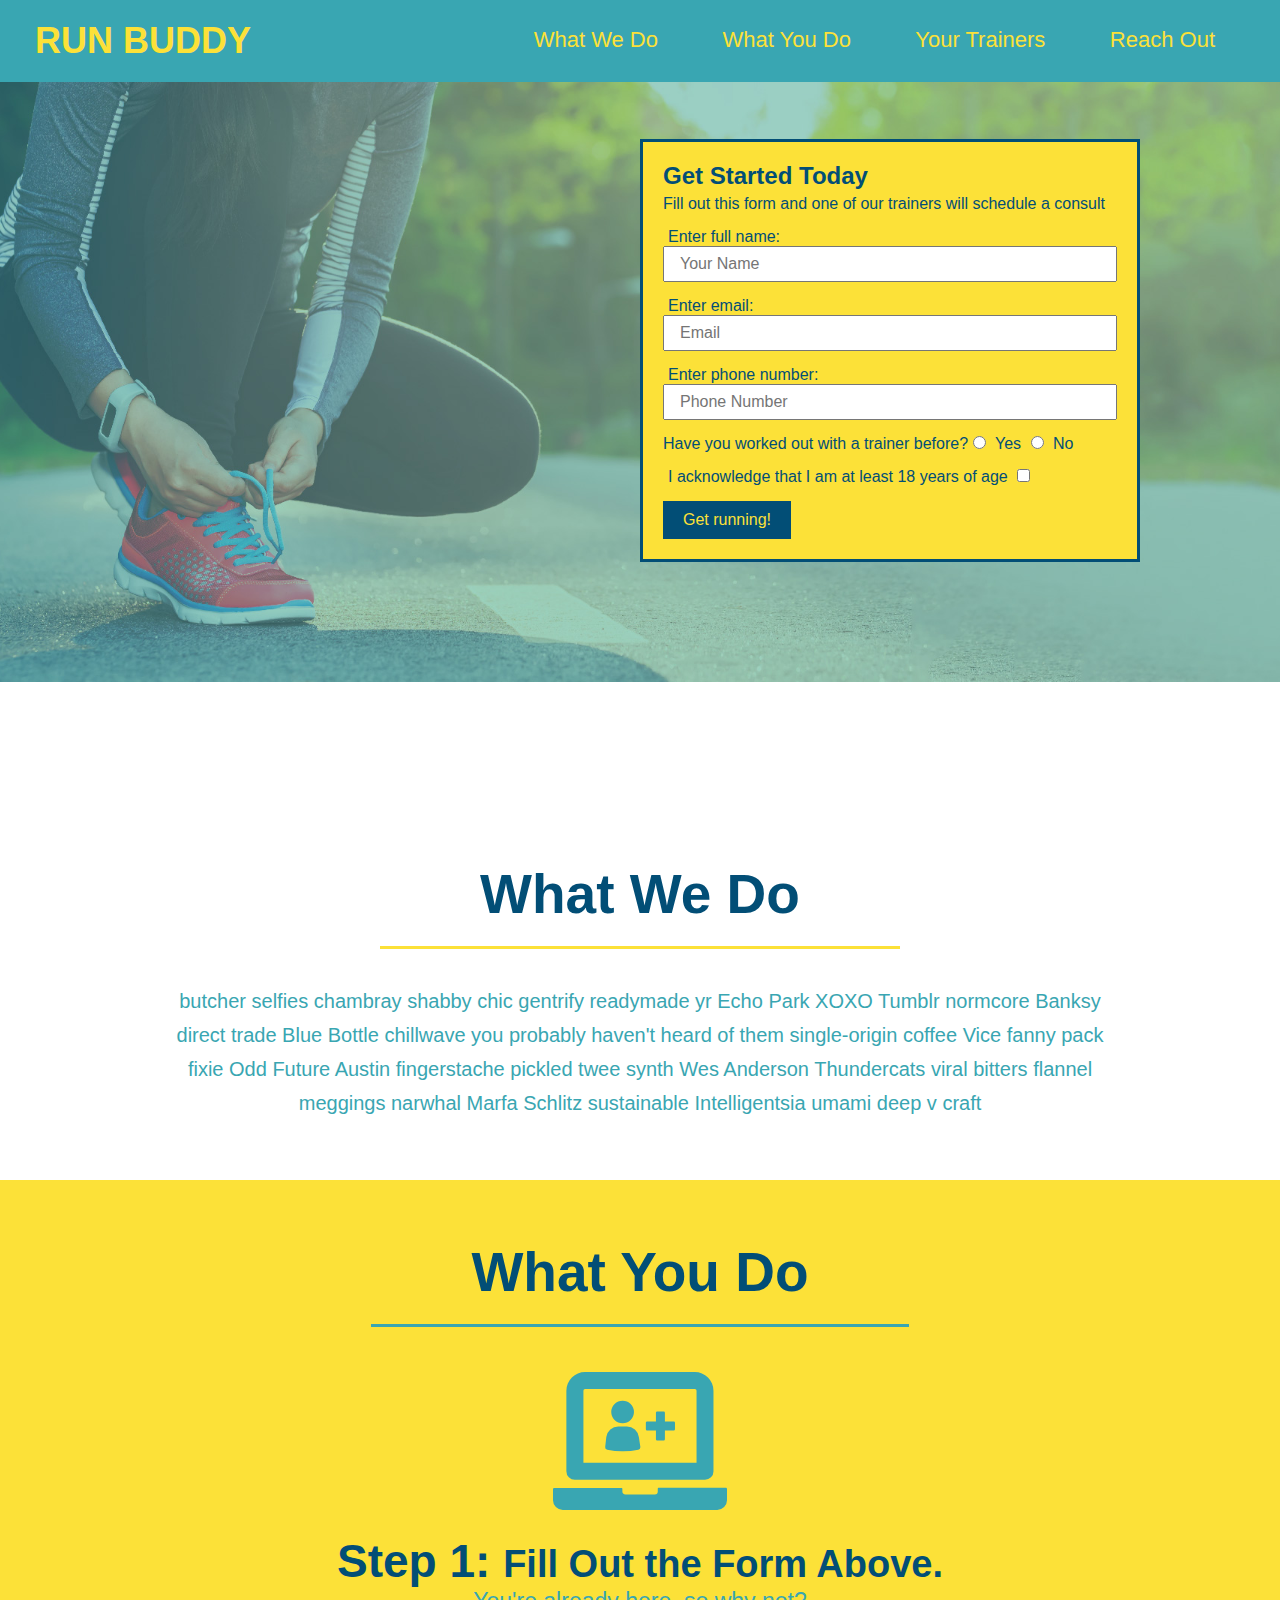
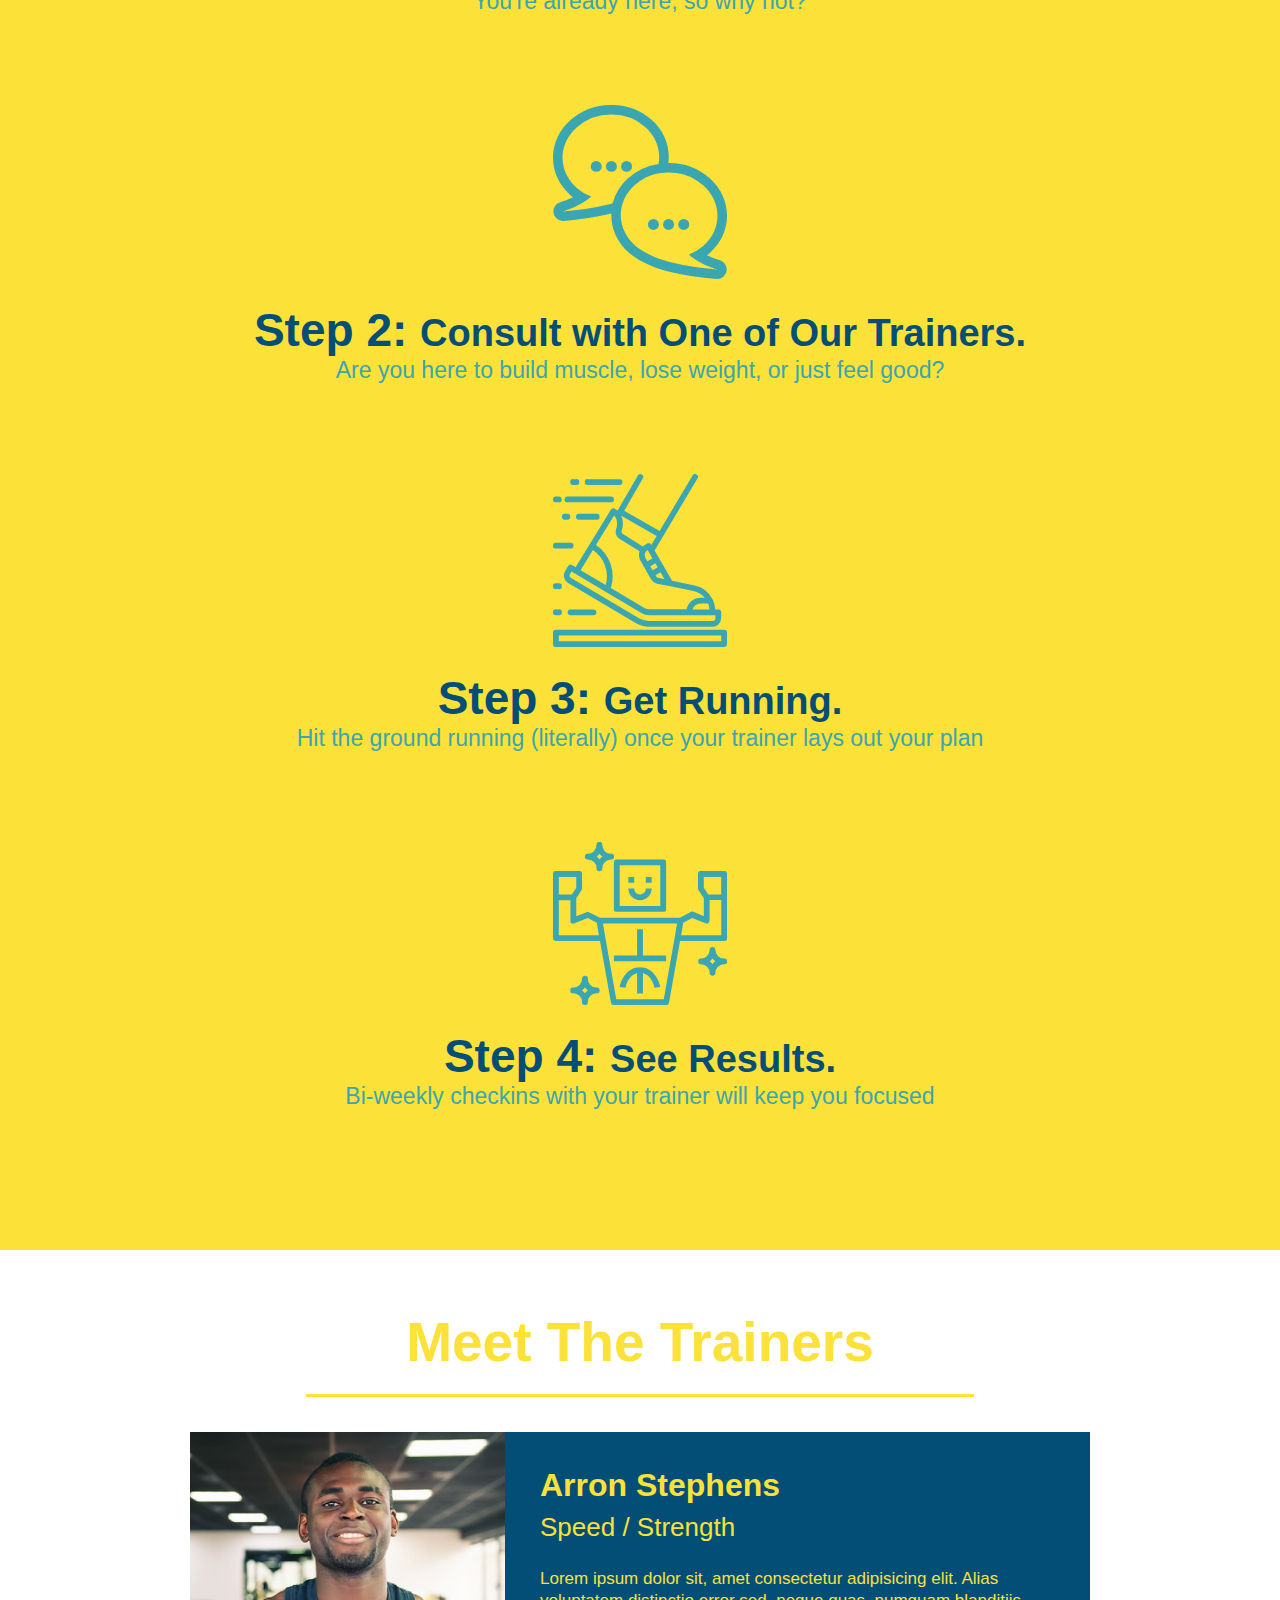
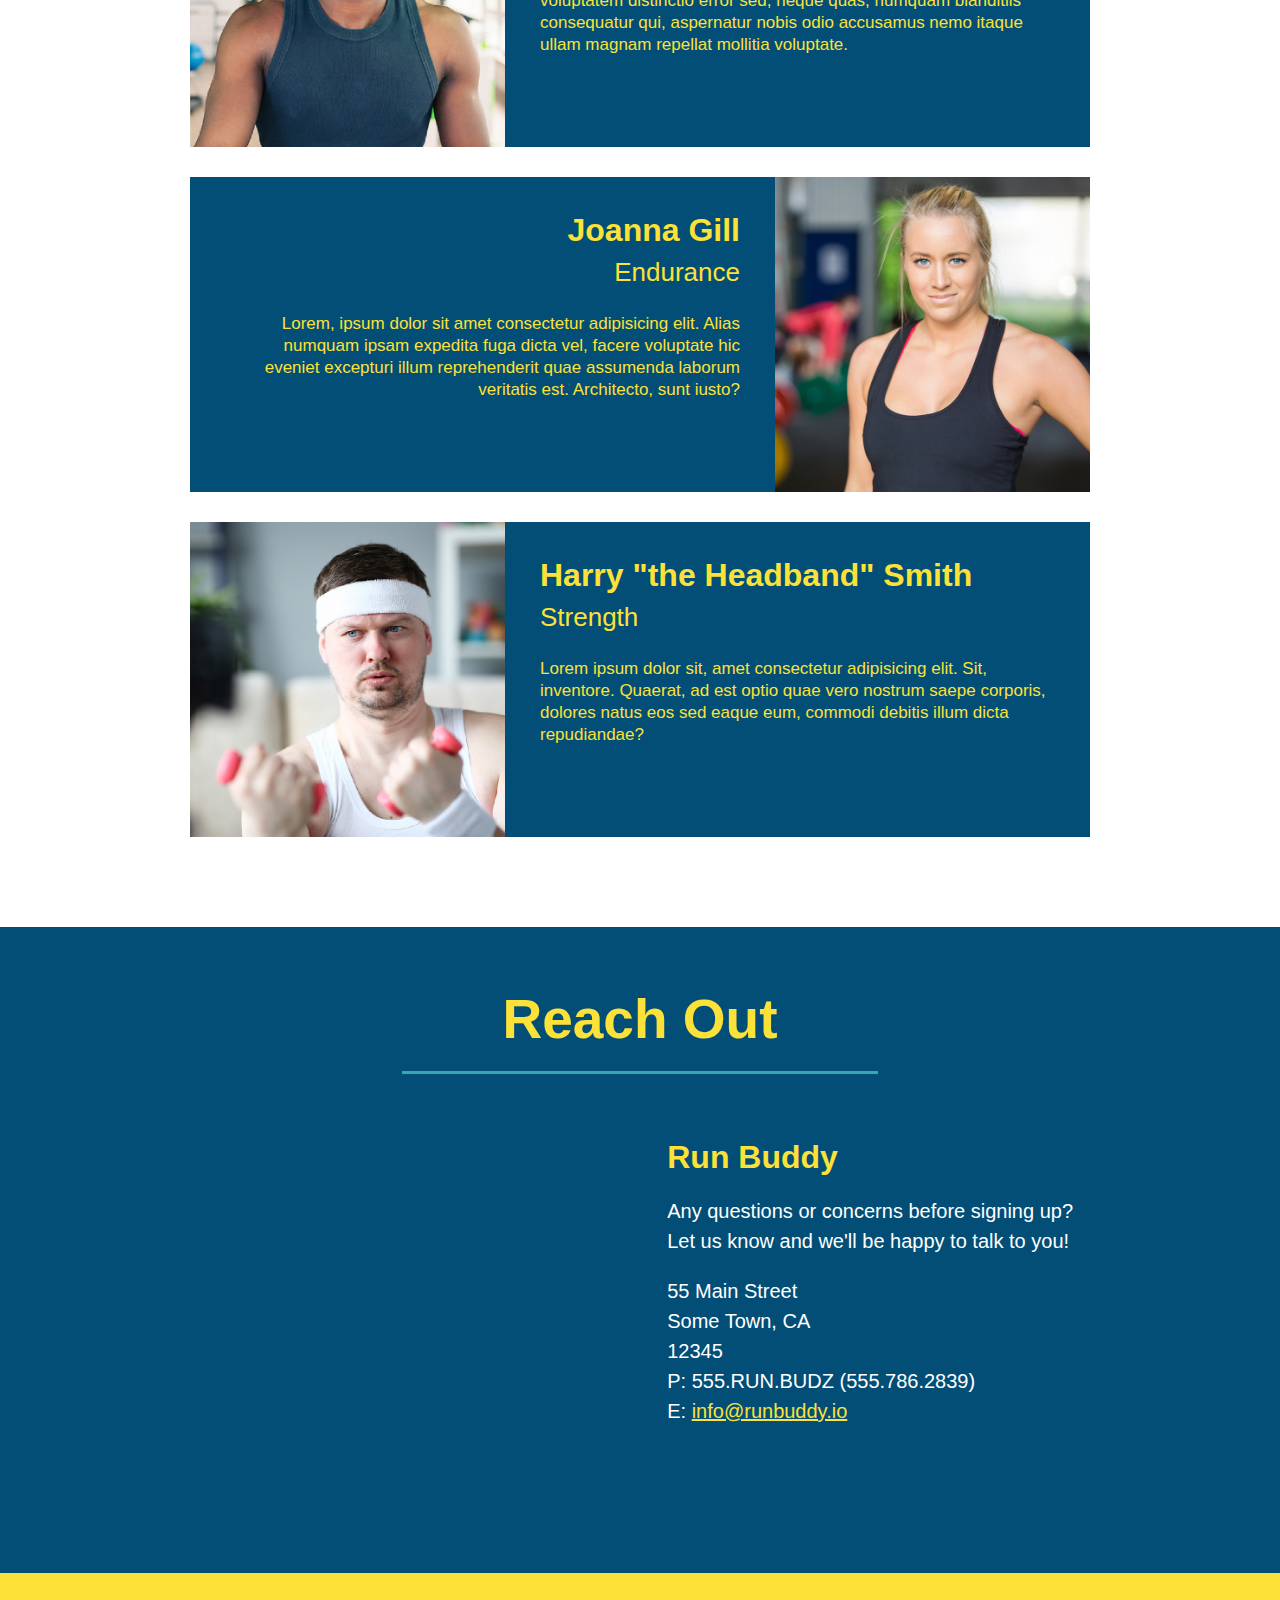
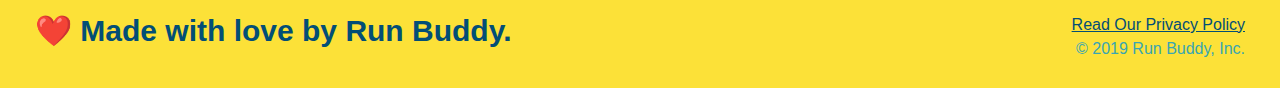
==== index.html @ af6e8055 "update hero section for border" ====
<!DOCTYPE html>
<html lang="en ">
    <head>
        <meta charset="UTF-8"/>
        <title>Run Buddy</title>
        <link rel="stylesheet" href="./assets/css/style.css" />
    </head>
      <body>
        <!-- navigation -->
        <header>
            <h1>
                <a href="/">RUN BUDDY</a>
            </h1>
            <nav>
                <!-- Unordered list element-->
                <ul>
                    <!-- List item element-->
                    <li>
                        <!-- Anchor element-->
                        <a href="#what-we-do">What We Do</a>
                    </li>
                    <li>
                        <a href="#what-you-do">What You Do</a>
                    </li>
                    <li>
                        <a href="#your-trainers">Your Trainers</a>
                    </li>
                    <li>
                        <a href="#reach-out">Reach Out</a>
                    </li>
                </ul>
            </nav>
        </header>

        <section class="hero">
            <div class="hero-form">
                <h3>Get Started Today</h3>
                <p>Fill out this form and one of our trainers will schedule a consult</p>
                <!-- Add form element -->
                <form>
                    <label for ="name">Enter full name:</label>
                    <input type ="text" placeholder="Your Name" name="name" id="name" class="form-input" />
                    <label for ="email">Enter email:</label>
                    <input type ="email" placeholder="Email" name="Email" id="email" class="form-input" />
                    <label for ="phone">Enter phone number:</label>
                    <input type ="tel" placeholder="Phone Number" name="phone" id="phone" class="form-input" />
                    <p>
                        Have you worked out with a trainer before?
                        <input type="radio" name="trainer-confirm" id="trainer-yes"/>
                        <label for="trainer-yes">Yes</label>
                        <input type="radio" name="trainer-confirm" id="trainer-no" />
                        <label for="trainer-no">No</label>
                    </p>
                    <p>
                        <label for="checkbox" > 
                            I acknowledge that I am at least 18 years of age
                        </label>
                        <input type="checkbox" name="age-confirm" id="checkbox" />
                    </p>
                    <button type="submit">
                    Get running!
                    </button>
                </form>
            </div>
        </section>
<!-- end hero -->

        <!-- hero/jumbotron -->
        <section>
        </section>

        <!-- "what we do" section-->
        <section id="what-we-do" class="intro">
            <h2 class="section-title primary-border">What We Do</h2>
            <p>
                butcher selfies chambray shabby chic gentrify readymade yr Echo Park XOXO Tumblr normcore Banksy direct trade Blue Bottle chillwave you probably haven't heard of them single-origin coffee Vice fanny pack fixie Odd Future Austin fingerstache pickled twee synth Wes Anderson Thundercats viral bitters flannel meggings narwhal Marfa Schlitz sustainable Intelligentsia umami deep v craft
            </p>
        </section>

        <!-- "what you do" section -->
        <section id="what-you-do" class="steps">
            <h2 class="section-title secondary-border">What You Do</h2>

            <div>
                <!-- insert this img element -->
                <img src="./assets/images/step-1.svg" alt="" />
                <h3>Step 1: <span>Fill Out the Form Above.</span></h3>
                <p>You're already here, so why not?</p>
            </div>

            <div>
                <img src="./assets/images/step-2.svg" alt="" />
                <h3>Step 2: <span>Consult with One of Our Trainers.</span></h3>
                <p>Are you here to build muscle, lose weight, or just feel good?</p>
            </div>

            <div>
                <img src="./assets/images/step-3.svg" alt="" />
                <h3>Step 3: <span>Get Running.</span></h3>
                <p>Hit the ground running (literally) once your trainer lays out your plan</p>
            </div>

            <div>
                <img src="./assets/images/step-4.svg" alt="" />
                <h3>Step 4: <span>See Results.</span></h3>
                <p>Bi-weekly checkins with your trainer will keep you focused</p>
            </div>
        </section>

        <!-- "meet the trainers" section-->
        <section id="your-trainers" class="trainers">
            <h2 class="section-title primary-border">Meet The Trainers</h2>
        <!-- "first trainer bio" -->
            <article class="trainer">
                <img src="./assets/images/trainer-1.jpg" alt="Arron Stephens in his workout clothes, ready to pump iron" />
                <div class="trainer-bio text-left">
                    <h3>Arron Stephens</h3>
                    <h4>Speed / Strength</h4>
                    <p>
                        Lorem ipsum dolor sit, amet consectetur adipisicing elit. Alias voluptatem distinctio error sed, neque quas, numquam blanditiis consequatur qui, aspernatur nobis odio accusamus nemo itaque ullam magnam repellat mollitia voluptate.
                    </p>
                </div>
            </article>

            <!-- "second trainer bio"-->
            <article class="trainer">
                <div class="trainer-bio text-right">
                    <h3>Joanna Gill</h3>
                    <h4>Endurance</h4>
                    <p>
                        Lorem, ipsum dolor sit amet consectetur adipisicing elit. Alias numquam ipsam expedita fuga dicta vel, facere voluptate hic eveniet excepturi illum reprehenderit quae assumenda laborum veritatis est. Architecto, sunt iusto?
                    </p>
                </div>
                <img src="./assets/images/trainer-2.jpg" alt="Joanna Gill off after a workout" />
            </article>

            <!-- "thir trainer bio"-->
            <article class="trainer">
                <img src="./assets/images/trainer-3.jpg" alt="Harry Smith wearing a headband and lifting comically small pink weights" />
                <div class="trainer-bio text-left">
                    <h3>Harry "the Headband" Smith</h3>
                    <h4>Strength</h4>
                    <p>
                        Lorem ipsum dolor sit, amet consectetur adipisicing elit. Sit, inventore. Quaerat, ad est optio quae vero nostrum saepe corporis, dolores natus eos sed eaque eum, commodi debitis illum dicta repudiandae?
                    </p>
                </div>
            </article>
        </section>

        <!-- "reach out" section -->
        <section id="reach-out" class="contact">
            <h2 class="section-title secondary-border">Reach Out</h2>
            <div class="contact-info">
                <iframe src="https://www.google.com/maps/embed?pb=!1m18!1m12!1m3!1d99650.17621430017!2d-121.35742393969646!3d38.69328209834327!2m3!1f0!2f0!3f0!3m2!1i1024!2i768!4f13.1!3m3!1m2!1s0x809adcd3da2cde93%3A0x5747b117847186a9!2sCitrus%20Heights%2C%20CA!5e0!3m2!1sen!2sus!4v1633034955416!5m2!1sen!2sus" 
                style="border:0;" 
                allowfullscreen=""
                loading="lazy">
            </iframe>
            <div class="contact-info">
             <h3>Run Buddy</h3>
                <p>
                    Any questions or concerns before signing up?
                    <br />
                Let us know and we'll be happy to talk to you!
                </p>
                <address>
                    55 Main Street <br/>
                    Some Town, CA <br/>
                    12345 <br/>
                    P: 555.RUN.BUDZ (555.786.2839) <br/>
                    E: <a href="mailto:info@runbuddy.io">info@runbuddy.io</a>
                </address>
            </div>
            </div>  
        </section>

        <!-- footer -->
        <footer>
            <h2>❤️ Made with love by Run Buddy.</h2>
            <div>
                <a href="./privacy-policy.html">Read Our Privacy Policy</a><br />
                &copy; 2019 Run Buddy, Inc.
            </div>
        </footer>
    </body>
</html>
---- assets/css/style.css ----
* {
    margin: 0;
    padding: 0;
    box-sizing: border-box;
}
body {
/* more on this crazy alphanumerical value in a minute! */
color: #39a6b2;
font-family: Helvetica, Arial, sans-serif; 
}
/* apply styles to <header> */
header {
    padding: 20px 35px; 
    background-color: #39a6b2;
}
header h1 {
    font-weight: bold;
    font-size: 36px;
    color: #fce138;
    margin: 0;
    display: inline;
}

header a {
    text-decoration: none;
    color: #fce138;
}

header nav {
    float: right;
    margin: 7px 0;
}

header nav ul li {
    display: inline;
}

header nav ul li a {
    margin: 0 30px; 
    font-weight: lighter; 
    font-size: 22px;
}

footer {
    background: #fce138;
    width: 100%;
    padding: 40px 35px;
}

footer h2 {
    display: inline;
    color: #024e76;
    font-size: 30px;
    margin: 0;
}

footer div {
    float: right;
    line-height: 1.5;
    text-align: right;
}

footer a {
    color: #024e76;
}

section {
    padding: 60px;
}

/* Hero Style Start */
.hero {
    background-image: url("../images/hero-bg.jpg");
    height: 600px;
    background-size: cover;
    background-position: center;
    position: relative;
}
/* Hero Style End */

/* Hero Form Style Start */
.hero-form {
    color: #024e76;
    background-color: #fce138;
    padding: 20px;
    width: 500px;
    border: 3px solid #024e76;
    position: absolute;
    bottom: 120px;
    right: 140px;   
    }

.hero-form p {
    margin: 5px 0 15px 0;
}

Footer h3 {
    font-size: 40px;
    margin: 0;
}

.hero-form h3 {
    font-size: 24px;
    margin: 0;
}

.form-input {
    border:1 px solid #024e76;
    display: block;
    padding: 7px 15px;
    font-size: 16px;
    color: #024e76;
    width: 100%;
    margin-bottom: 15px;
}

.hero-form label {
    margin: 0 5px;
}

.hero-form button {
    color: #fce138;
    background-color: #024e76;
    border: none;
    padding: 10px 20px;
    font-size: 16px; 
}
/* HERO STYLES END */

.intro {
    text-align: center;
}

.intro h2 {
    font-size: 55px;
    color: #024e76;
    margin-bottom: 35px;
    padding: 0 100px 20px 100px;
    border-bottom: 3px solid;
    border-color: #fce138;
    display: inline-block;
}

.intro p {
    line-height: 1.7;
    color: #39a6b2;
    width: 80%;
    font-size: 20px;
    margin: 0 auto;
}

.steps {
    text-align: center;
    background: #fce138;
}

.steps h2 {
    font-size: 55px;
    color: #024e76;
    margin-bottom: 35px;
    padding: 0 100px 20px 100px;
    border-bottom: 3px solid;
    border-color: #39a6b2;
}

.section-title {
    font-size: 55px;
    color: #024e76;
    margin-bottom: 35px;
    padding: 0 100px 20px 100px;
    display: inline-block;
    border-bottom: 3px solid;
}

.primary-border {
    border-color: #fce138;
}

.secondary-border {
    border-color: #39a6b2;
}

/* remove this entire CSS rule */
.intro h2 {

}

/* and this one */
.steps h2 {

}

.steps div {
    margin-bottom: 80px;
}

.steps img {
    width: 15%;
    margin: 10px 0;
}

.steps h3 {
    color: #024e76;
    font-size: 46px; 
    margin-top: 10px;
}

.steps p {
    color: #39a6b2;
    font-size: 23px
}

.steps span {
    font-size: 38px;
}

.trainers {
    text-align: center;
}

.trainer {
    width: 900px;
    margin: 0 auto 30px auto;
    background: #024e76;
    color: #fce138;
    overflow: auto;
}

.trainer img {
    width: 35%;
    float: left;
}

.trainer-bio {
    padding: 35px;
    float: left;
    width: 65%;
}

.text-left {
    text-align: left;
}

.text-right {
    text-align: right;
}

.trainer-bio h3 {
    font-size: 32px;
    margin-bottom: 8px;
}

.trainer-bio h4 {
    font-weight: lighter;
    font-size: 26px;
    margin-bottom: 25px;
}

.trainer-bio p {
    font-size: 17px;
    line-height: 1.3;
}

.contact {
    background-color: #024e76;
    text-align: center

}

.section-title {
    color: #fce138;
  }

  /* REACH OUT STYLES START */
  .contact {
      text-align: center;
      background: #024e76;
  }

  .contact-info iframe {
    width: 400px;
    height: 400px;
    }
  
  .contact-info div {
      width: 410px;
      display: inline-block;
      vertical-align: top;
      text-align: left;
      margin: 30px 0 0 60px;
      color: white;
  }

  .contact-info h3 {
      color: #fce138;
      font-size: 32px;
  }

  .contact-info p, .contact-info address {
      margin: 20px 0;
      line-height: 1.5;
      font-size: 20px;
      font-style: normal;
  }

  .contact-info a {
      color: #fce138;
  }

  /* REACH OUT STYLES END */
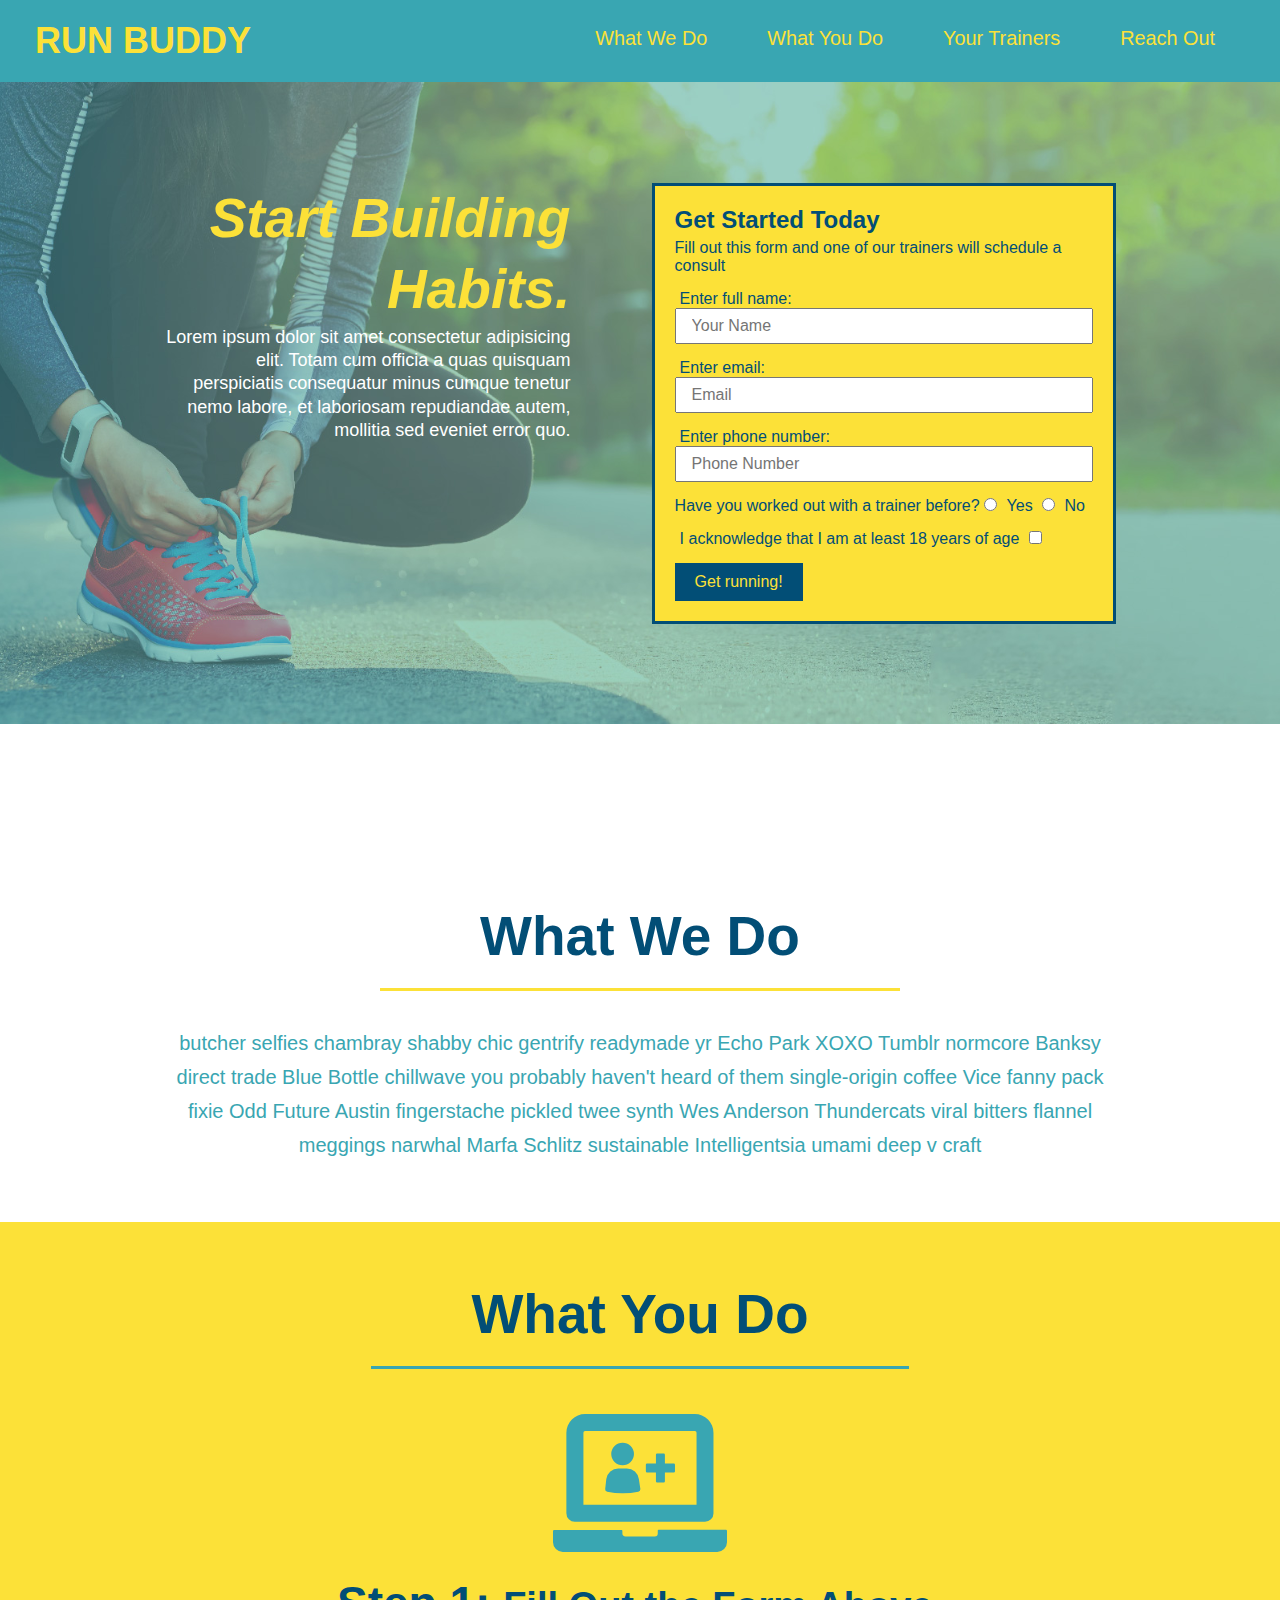
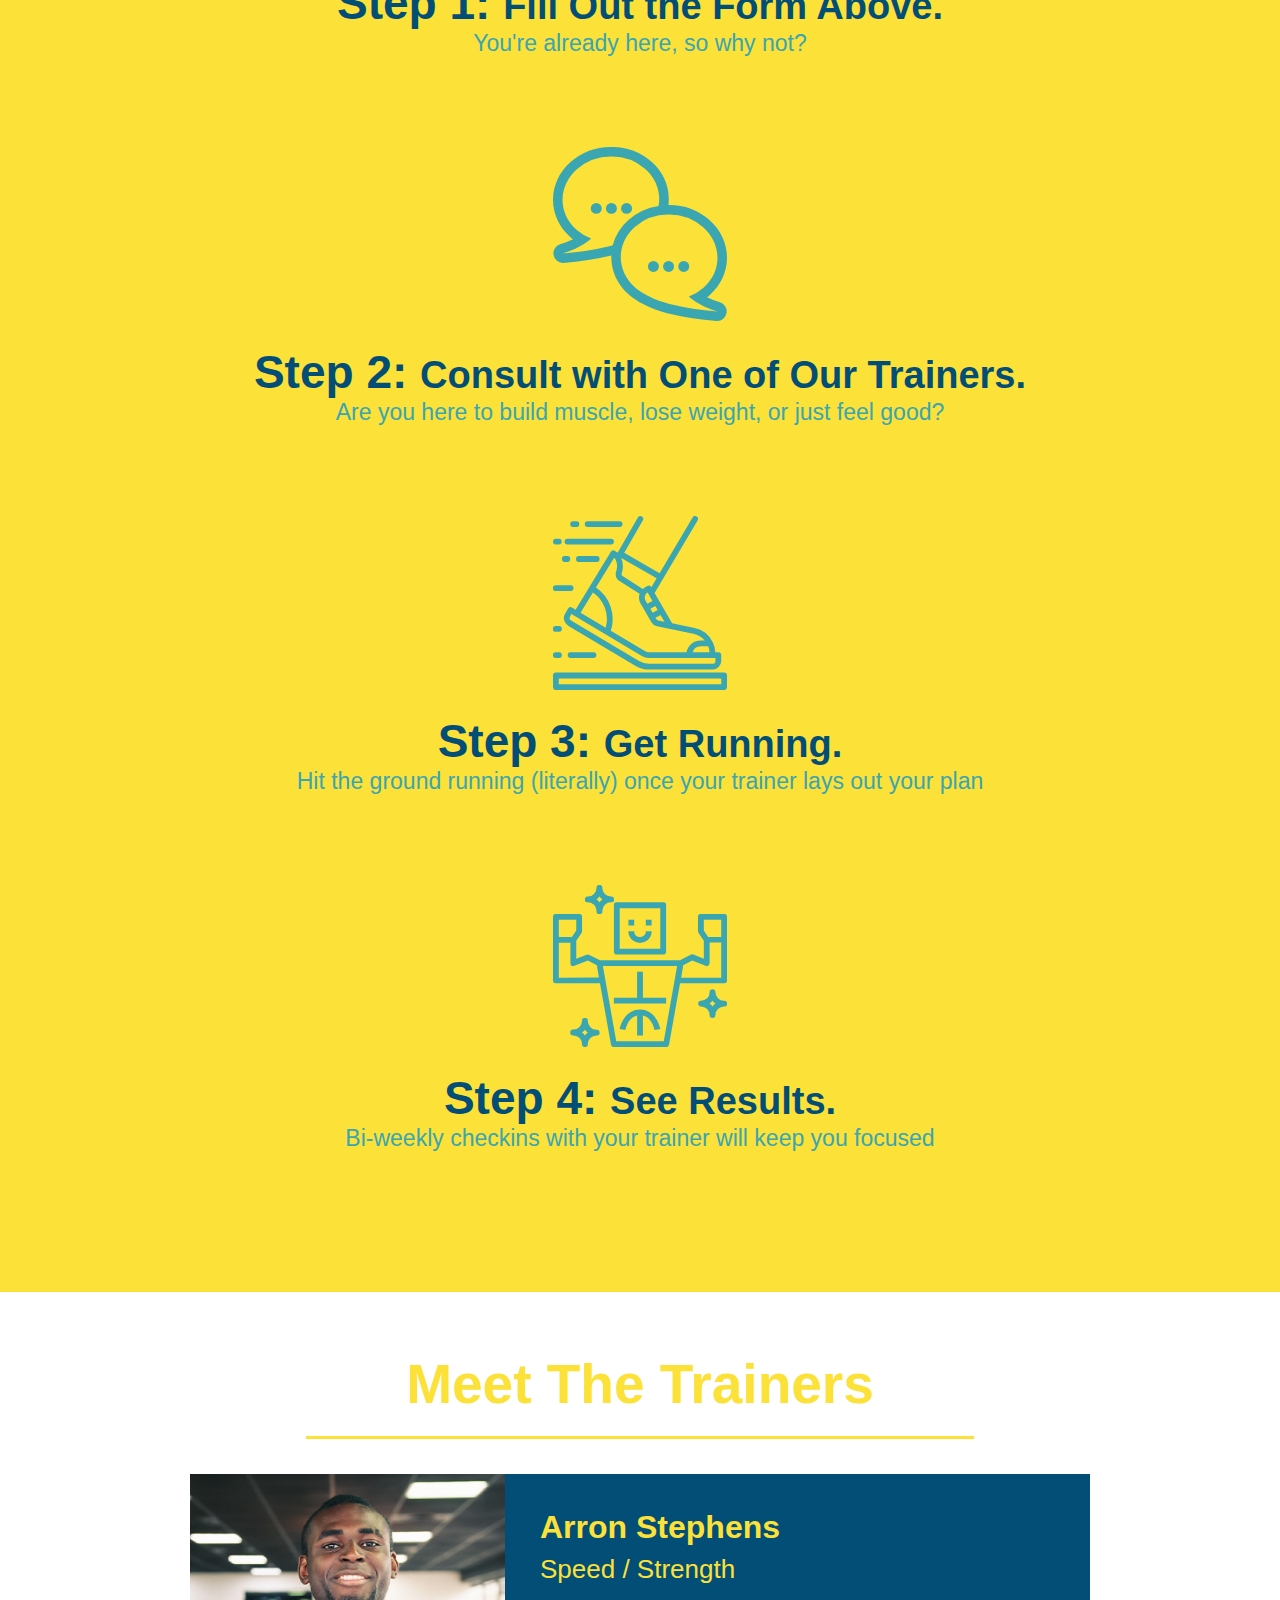
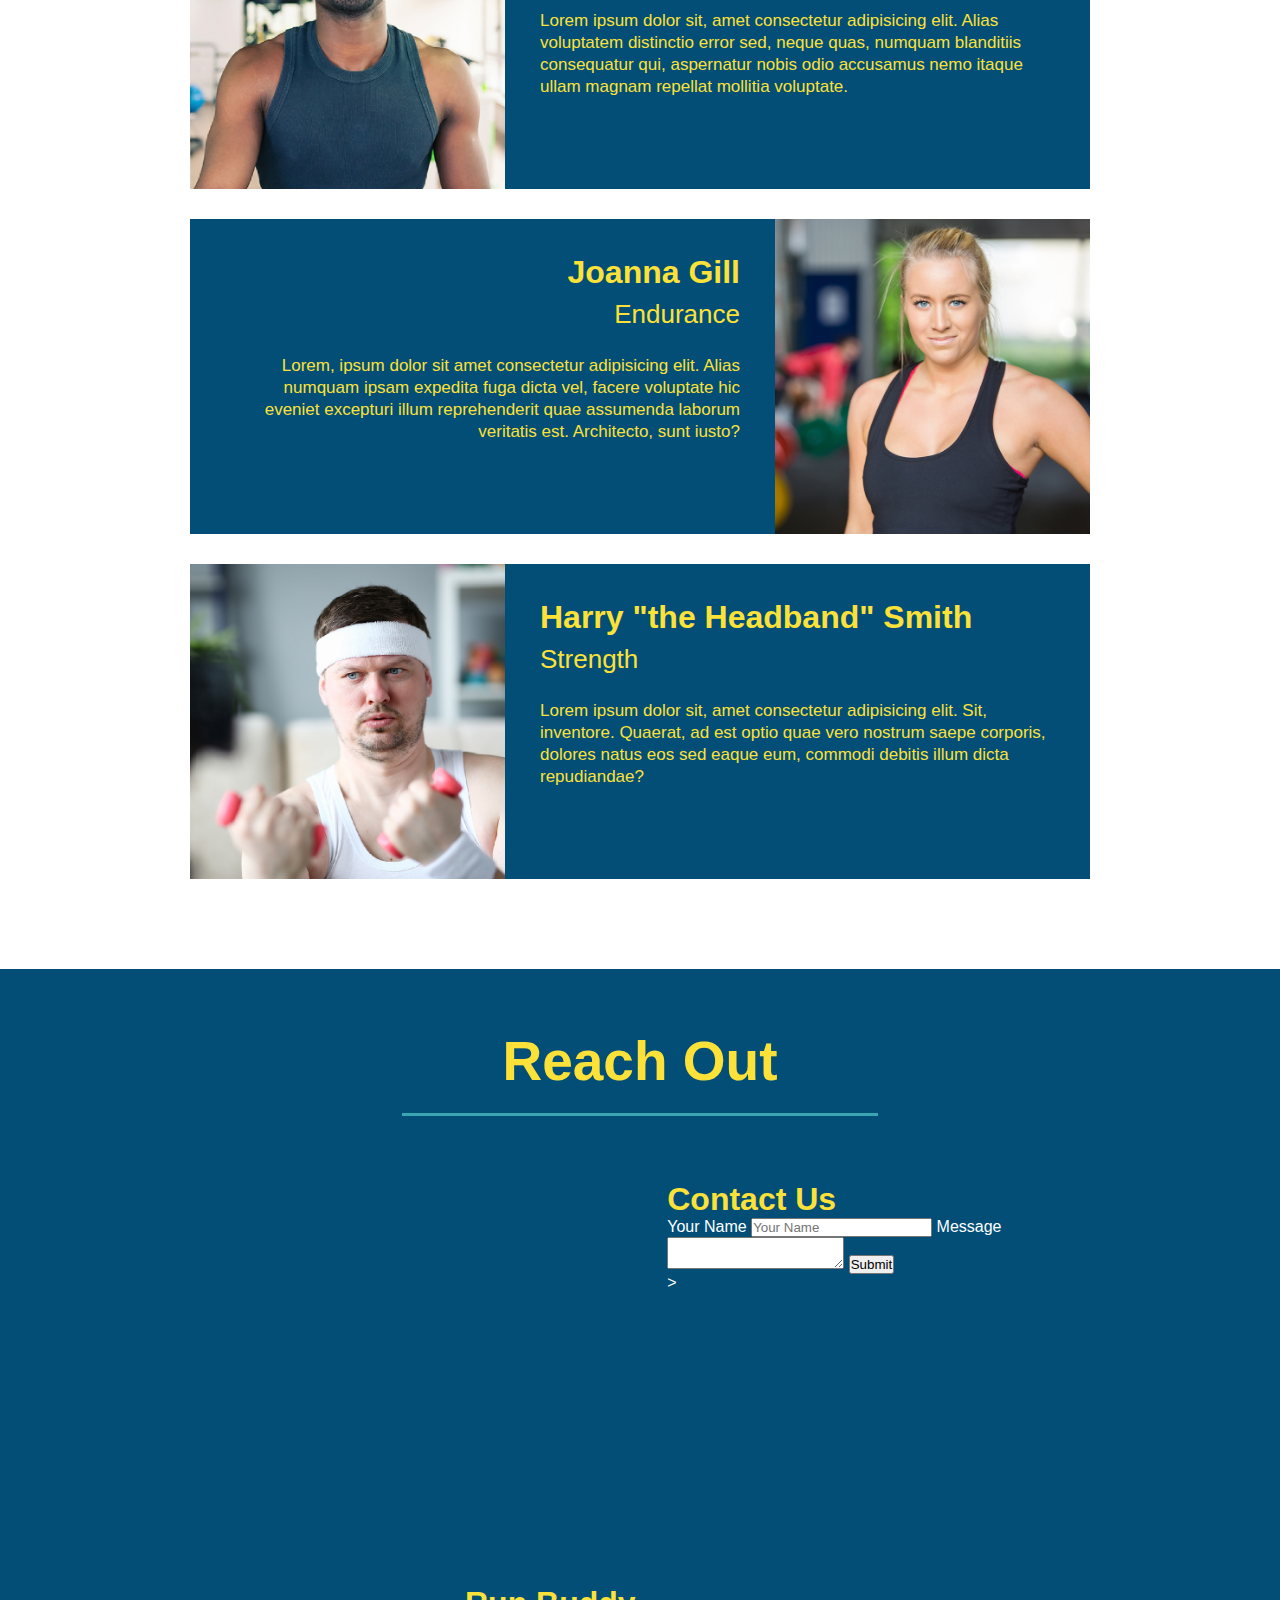
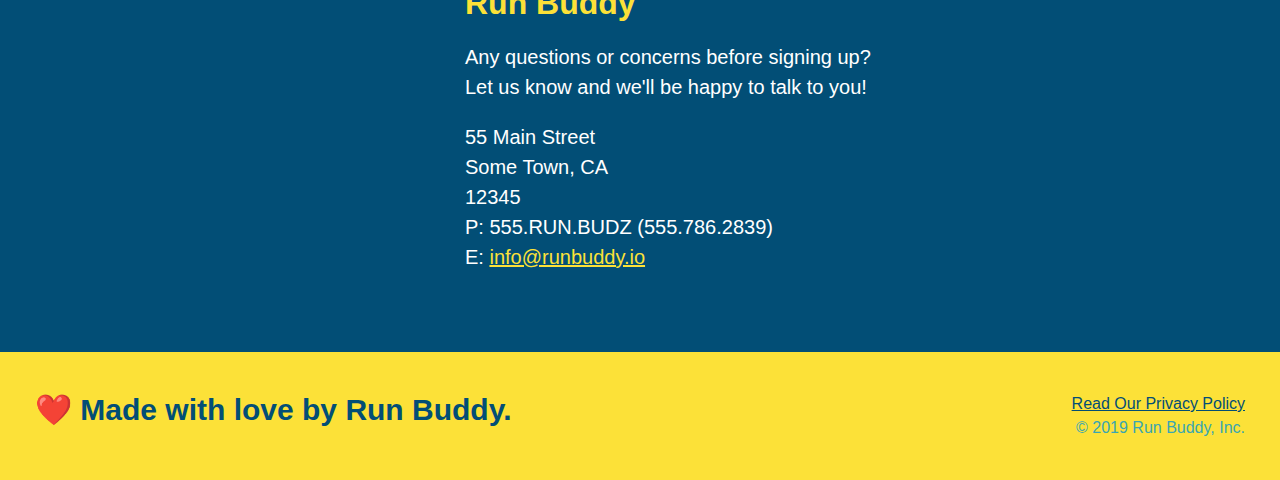
==== commit 610eac07: "add flexbox to the hero" ====
--- a/index.html
+++ b/index.html
@@ -33,6 +33,10 @@
         </header>
 
         <section class="hero">
+            <div class="hero-cta">
+                <h2>Start Building Habits.</h2>
+                <p>Lorem ipsum dolor sit amet consectetur adipisicing elit. Totam cum officia a quas quisquam perspiciatis consequatur minus cumque tenetur nemo labore, et laboriosam repudiandae autem, mollitia sed eveniet error quo.</p>
+              </div>
             <div class="hero-form">
                 <h3>Get Started Today</h3>
                 <p>Fill out this form and one of our trainers will schedule a consult</p>
@@ -156,6 +160,17 @@
                 allowfullscreen=""
                 loading="lazy">
             </iframe>
+            <div class="contact-form">
+                <h3>Contact Us</h3>
+                <form>
+                    <label for ="contact-name">Your Name</label>
+                    <input type="text" id="contact-name" placeholder="Your Name" />
+
+                    <label for="contact message">Message</label>
+                    <textarea id="contact-message" placholder="Message"></textarea>
+                    <button type="submit">Submit</button>
+                </form>>
+            </div>
             <div class="contact-info">
              <h3>Run Buddy</h3>
                 <p>
--- a/assets/css/style.css
+++ b/assets/css/style.css
@@ -12,13 +12,16 @@
 header {
     padding: 20px 35px; 
     background-color: #39a6b2;
-}
+    display: flex;
+    justify-content: space-between;
+    flex-wrap: wrap;
+}
+
 header h1 {
     font-weight: bold;
     font-size: 36px;
     color: #fce138;
     margin: 0;
-    display: inline;
 }
 
 header a {
@@ -27,35 +30,39 @@
 }
 
 header nav {
-    float: right;
     margin: 7px 0;
 }
 
-header nav ul li {
-    display: inline;
+header nav ul {
+    display: flex;
+    flex-wrap: wrap;
+    justify-content: space-between;
+    align-items: center;
+    list-style: none;
 }
 
 header nav ul li a {
     margin: 0 30px; 
     font-weight: lighter; 
-    font-size: 22px;
+    font-size: 1.55vw;
 }
 
 footer {
     background: #fce138;
     width: 100%;
     padding: 40px 35px;
+    display: flex;
+    justify-content: space-between;
+    flex-wrap: wrap;
 }
 
 footer h2 {
-    display: inline;
     color: #024e76;
     font-size: 30px;
     margin: 0;
 }
 
 footer div {
-    float: right;
     line-height: 1.5;
     text-align: right;
 }
@@ -71,11 +78,13 @@
 /* Hero Style Start */
 .hero {
     background-image: url("../images/hero-bg.jpg");
-    height: 600px;
     background-size: cover;
     background-position: center;
-    position: relative;
-}
+    display: flex;
+    justify-content: center;
+    flex-wrap: wrap;
+}
+
 /* Hero Style End */
 
 /* Hero Form Style Start */
@@ -83,15 +92,28 @@
     color: #024e76;
     background-color: #fce138;
     padding: 20px;
-    width: 500px;
     border: 3px solid #024e76;
-    position: absolute;
-    bottom: 120px;
-    right: 140px;   
+    width: 40%;
+    margin: 3.5%;
     }
 
 .hero-form p {
     margin: 5px 0 15px 0;
+}
+
+.hero-cta {
+    width: 35%;
+    text-align: right;
+    margin: 3.5%;
+    color: #fff;
+    font-size: 18px;
+    line-height: 1.3;
+}
+
+.hero-cta h2 {
+    font-style: italic;
+    font-size: 55px;
+    color: #fce138;
 }
 
 Footer h3 {
@@ -178,16 +200,6 @@
 
 .secondary-border {
     border-color: #39a6b2;
-}
-
-/* remove this entire CSS rule */
-.intro h2 {
-
-}
-
-/* and this one */
-.steps h2 {
-
 }
 
 .steps div {
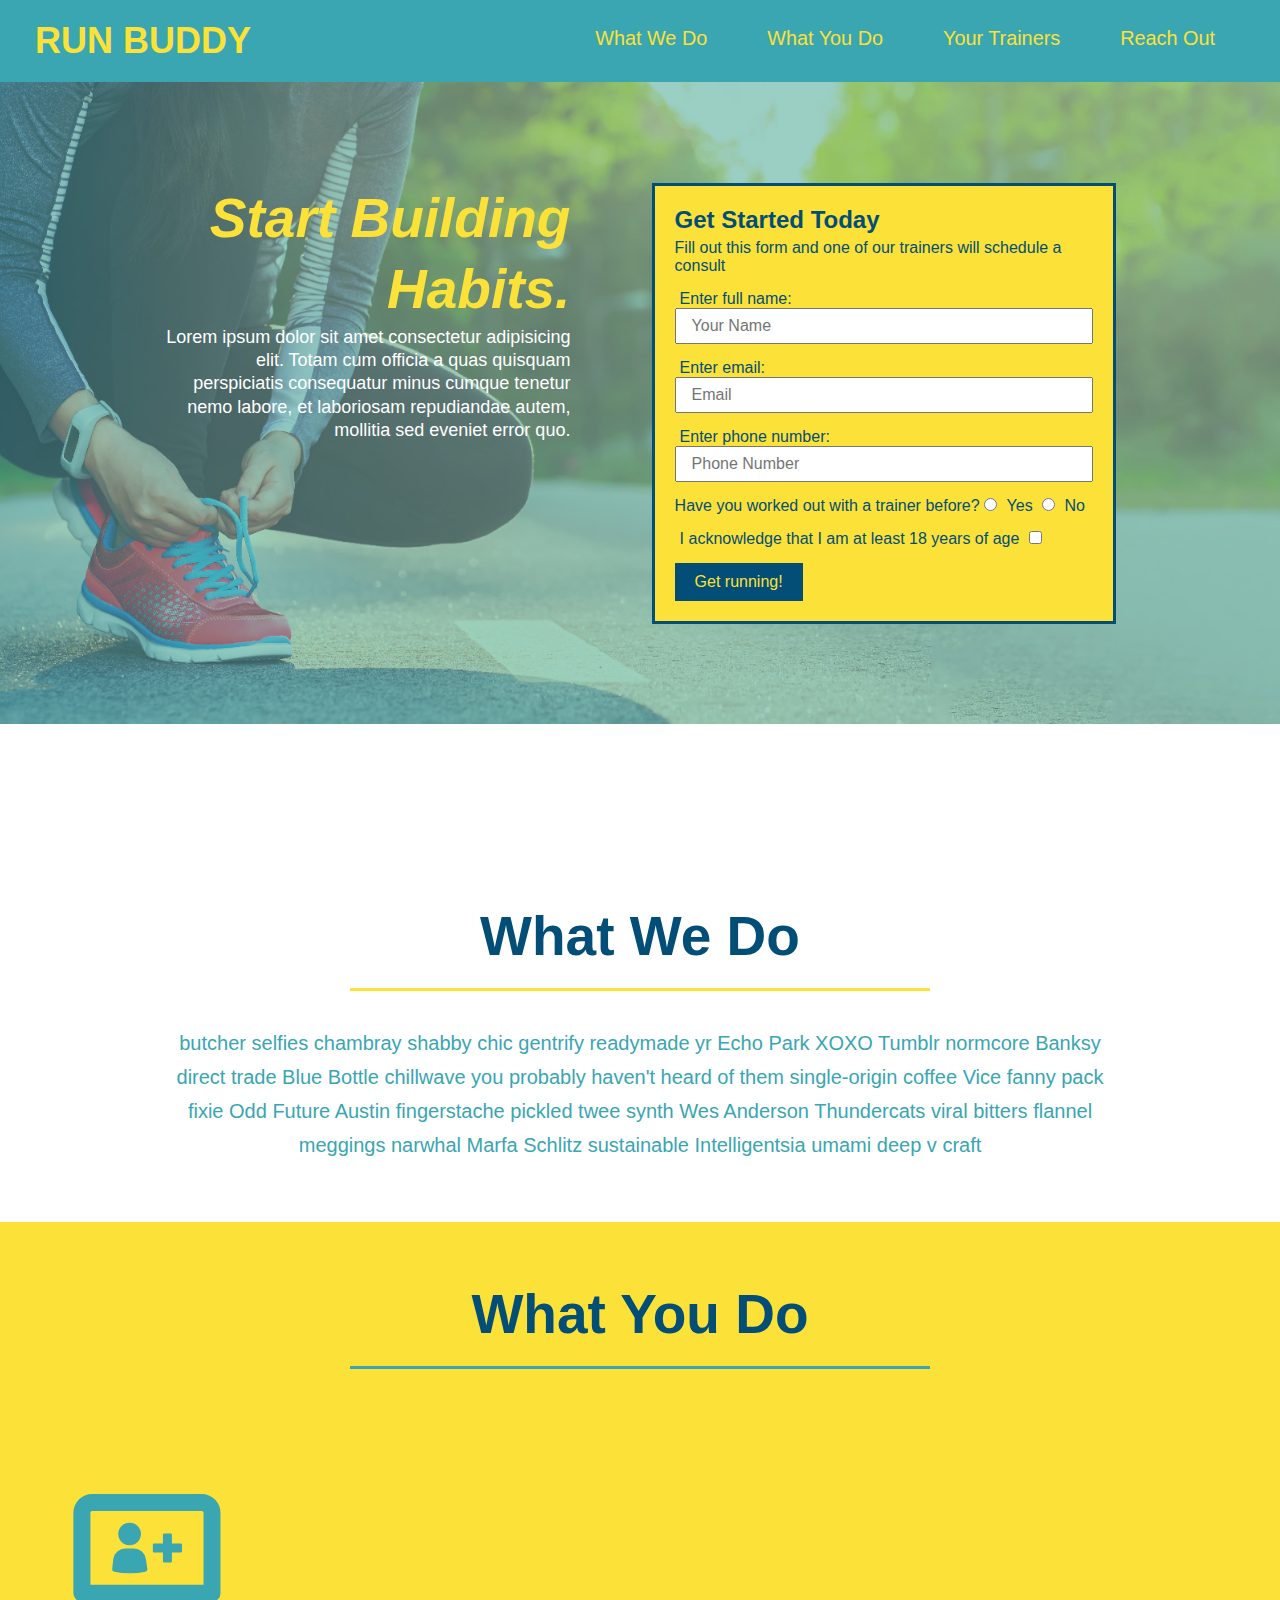
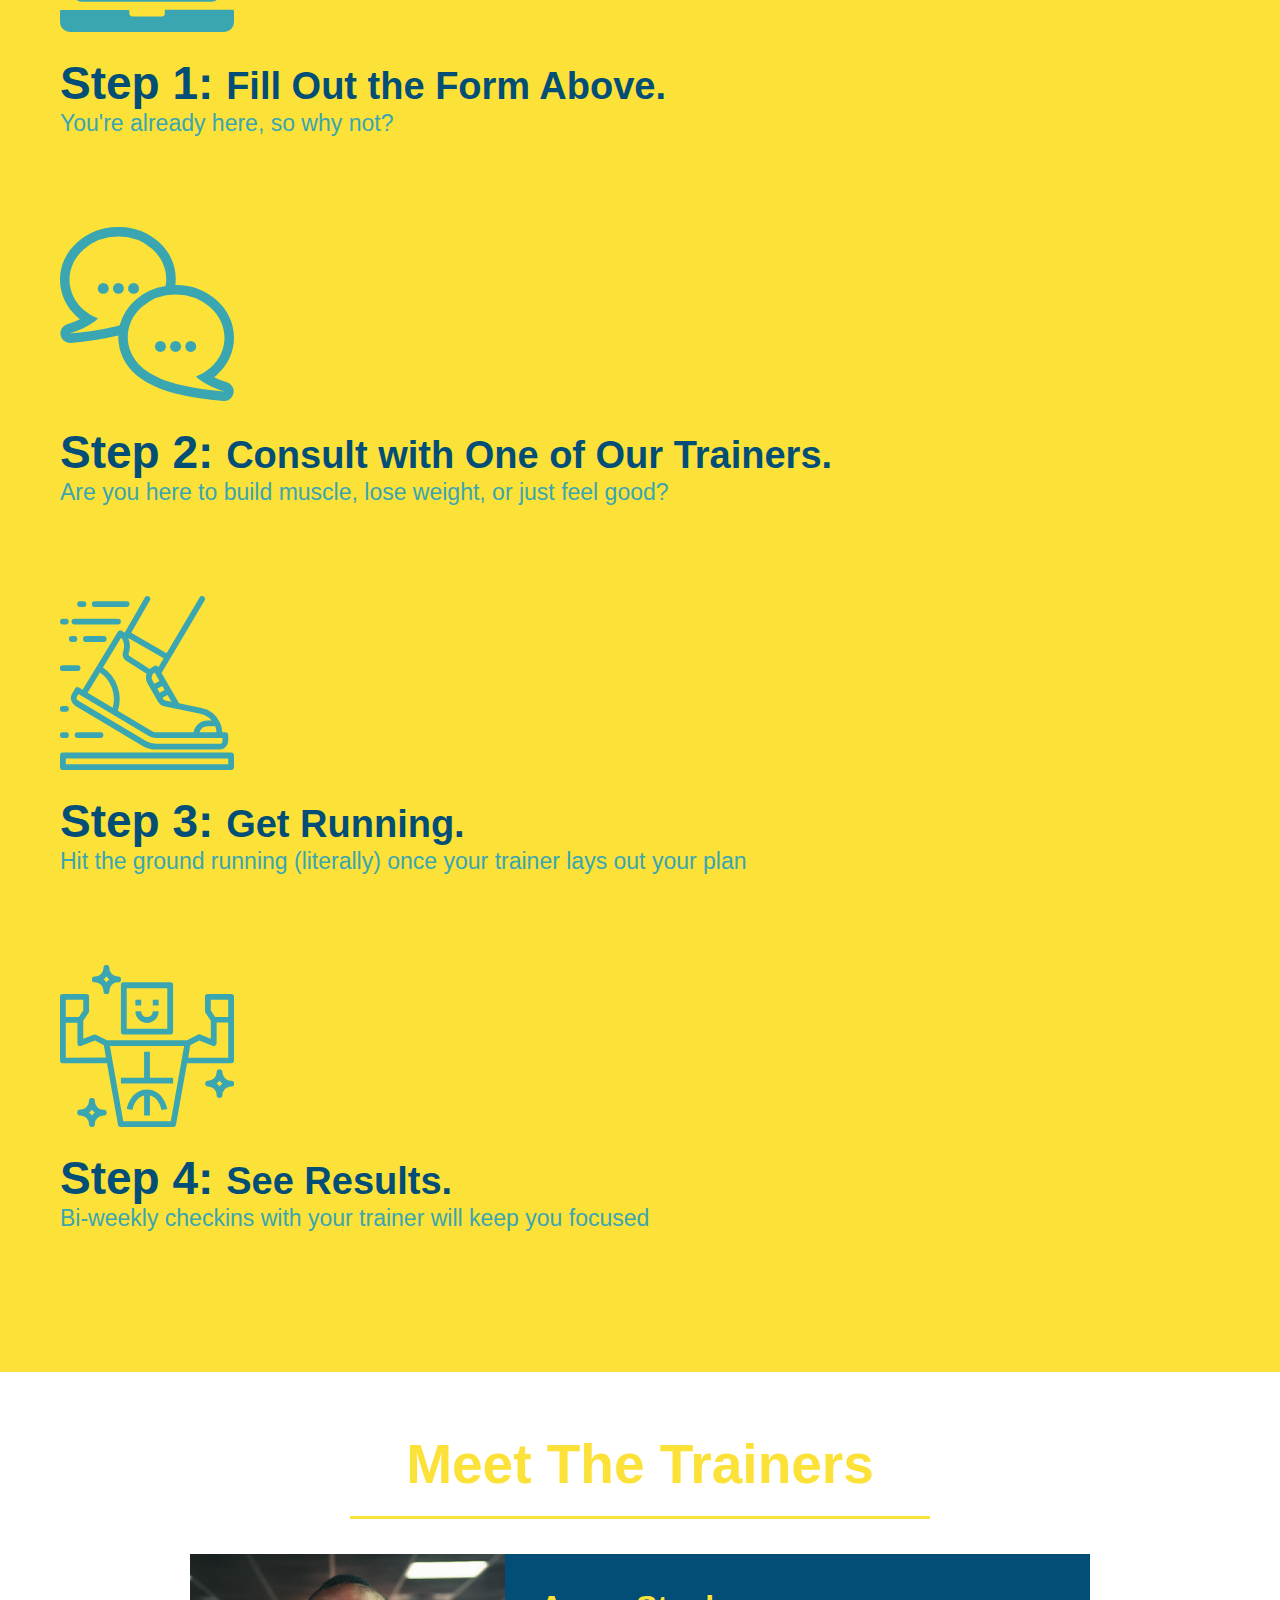
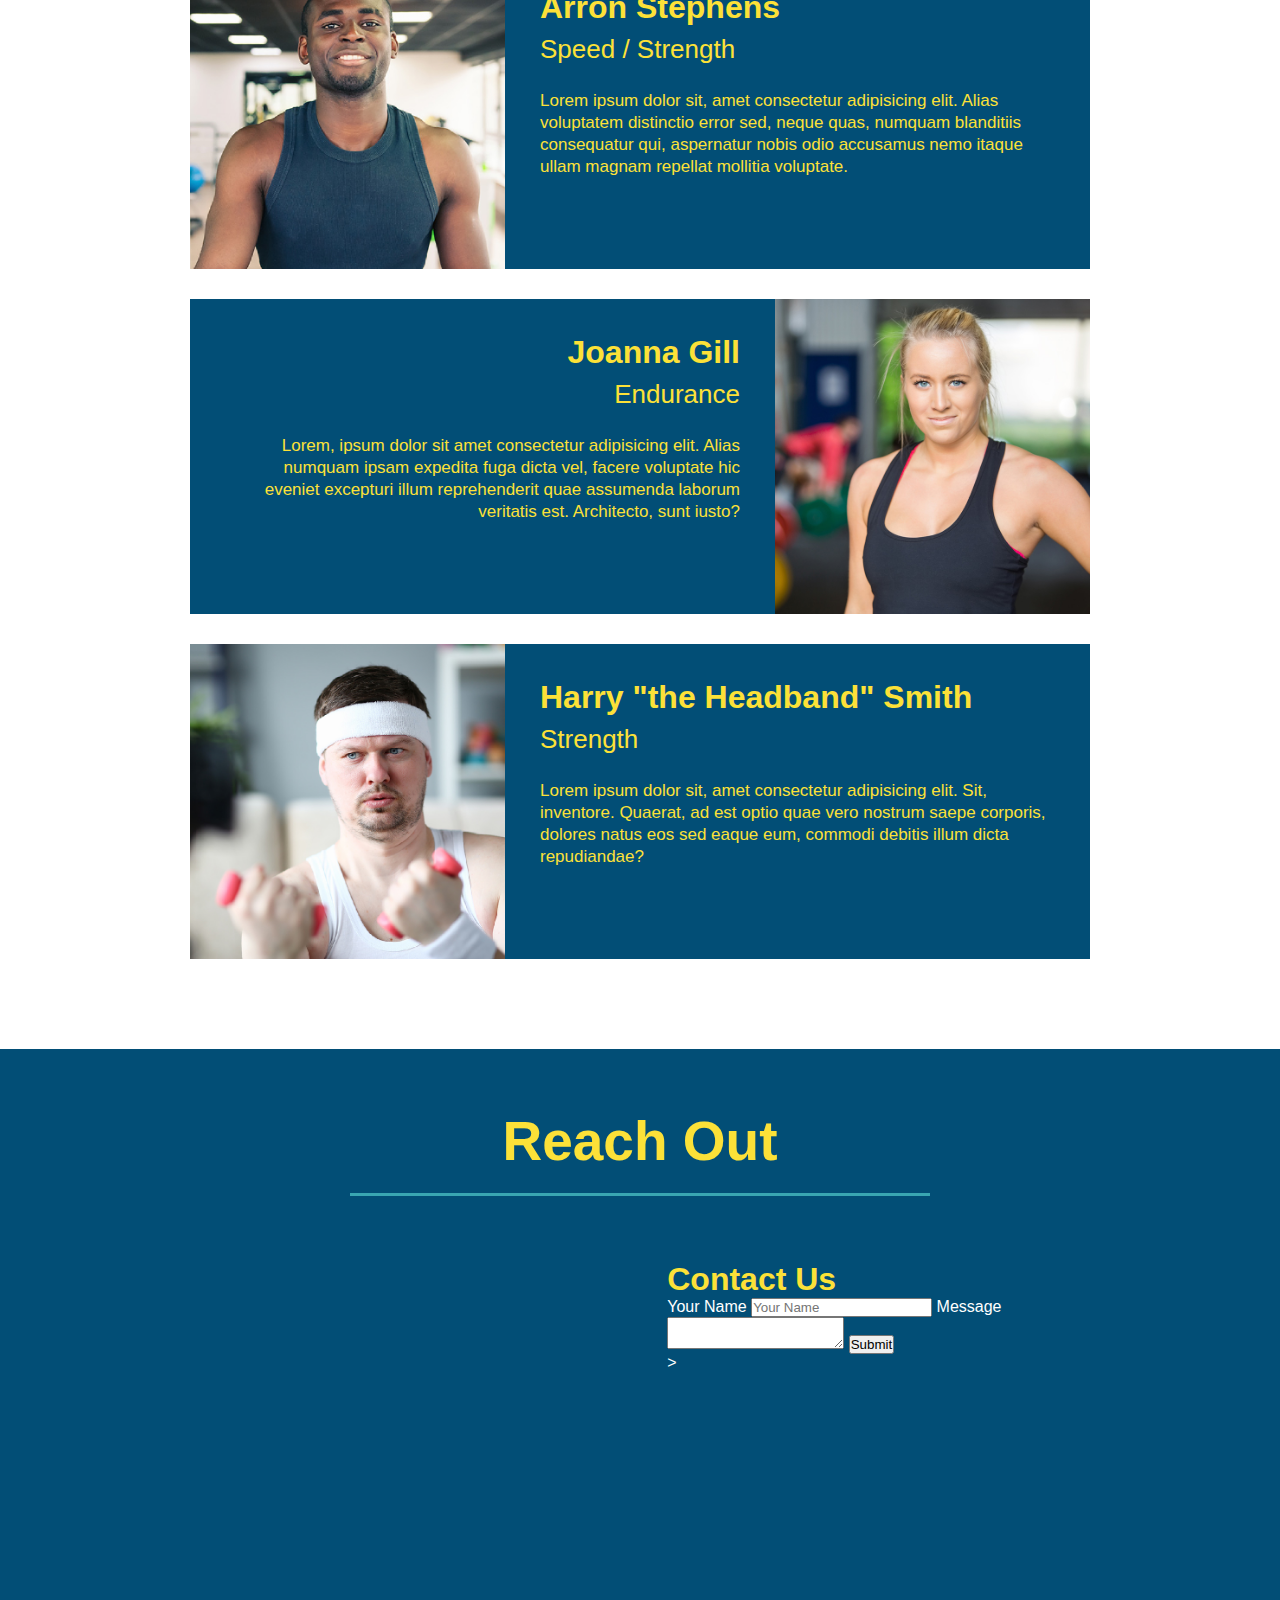
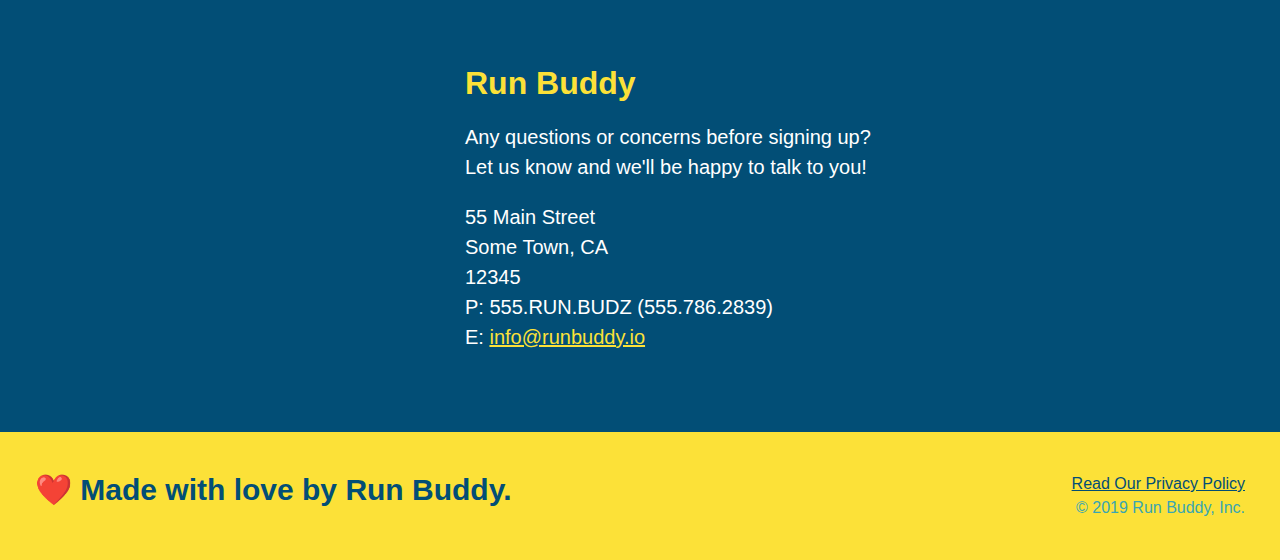
==== commit e1732561: "restructure HTML and update css" ====
--- a/index.html
+++ b/index.html
@@ -75,16 +75,21 @@
 
         <!-- "what we do" section-->
         <section id="what-we-do" class="intro">
-            <h2 class="section-title primary-border">What We Do</h2>
+            <div class="flex-row">
+                <h2 class="section-title primary-border">What We Do</h2>
+            </div>
+            <div class="flex-row">
             <p>
                 butcher selfies chambray shabby chic gentrify readymade yr Echo Park XOXO Tumblr normcore Banksy direct trade Blue Bottle chillwave you probably haven't heard of them single-origin coffee Vice fanny pack fixie Odd Future Austin fingerstache pickled twee synth Wes Anderson Thundercats viral bitters flannel meggings narwhal Marfa Schlitz sustainable Intelligentsia umami deep v craft
             </p>
+        </div>
         </section>
 
         <!-- "what you do" section -->
         <section id="what-you-do" class="steps">
+            <div class="flex-row">
             <h2 class="section-title secondary-border">What You Do</h2>
-
+            </div>
             <div>
                 <!-- insert this img element -->
                 <img src="./assets/images/step-1.svg" alt="" />
@@ -113,7 +118,9 @@
 
         <!-- "meet the trainers" section-->
         <section id="your-trainers" class="trainers">
+            <div class="flex-row">
             <h2 class="section-title primary-border">Meet The Trainers</h2>
+            </div>
         <!-- "first trainer bio" -->
             <article class="trainer">
                 <img src="./assets/images/trainer-1.jpg" alt="Arron Stephens in his workout clothes, ready to pump iron" />
@@ -153,7 +160,9 @@
 
         <!-- "reach out" section -->
         <section id="reach-out" class="contact">
+            <div class="flex-row">
             <h2 class="section-title secondary-border">Reach Out</h2>
+            </div>
             <div class="contact-info">
                 <iframe src="https://www.google.com/maps/embed?pb=!1m18!1m12!1m3!1d99650.17621430017!2d-121.35742393969646!3d38.69328209834327!2m3!1f0!2f0!3f0!3m2!1i1024!2i768!4f13.1!3m3!1m2!1s0x809adcd3da2cde93%3A0x5747b117847186a9!2sCitrus%20Heights%2C%20CA!5e0!3m2!1sen!2sus!4v1633034955416!5m2!1sen!2sus" 
                 style="border:0;" 
--- a/assets/css/style.css
+++ b/assets/css/style.css
@@ -149,10 +149,6 @@
 }
 /* HERO STYLES END */
 
-.intro {
-    text-align: center;
-}
-
 .intro h2 {
     font-size: 55px;
     color: #024e76;
@@ -169,10 +165,10 @@
     width: 80%;
     font-size: 20px;
     margin: 0 auto;
+    text-align: center;
 }
 
 .steps {
-    text-align: center;
     background: #fce138;
 }
 
@@ -188,10 +184,11 @@
 .section-title {
     font-size: 55px;
     color: #024e76;
-    margin-bottom: 35px;
-    padding: 0 100px 20px 100px;
-    display: inline-block;
     border-bottom: 3px solid;
+    padding-bottom: 20px;
+    text-align: center;
+    margin: 0 auto 35px auto;
+    width: 50%;
 }
 
 .primary-border {
@@ -224,10 +221,6 @@
 
 .steps span {
     font-size: 38px;
-}
-
-.trainers {
-    text-align: center;
 }
 
 .trainer {
@@ -249,14 +242,6 @@
     width: 65%;
 }
 
-.text-left {
-    text-align: left;
-}
-
-.text-right {
-    text-align: right;
-}
-
 .trainer-bio h3 {
     font-size: 32px;
     margin-bottom: 8px;
@@ -275,8 +260,6 @@
 
 .contact {
     background-color: #024e76;
-    text-align: center
-
 }
 
 .section-title {
@@ -319,4 +302,16 @@
       color: #fce138;
   }
 
+  .text-left {
+    text-align: left;
+}
+
+.text-right {
+    text-align: right;
+}
+
+.flex-row {
+    display: flex;
+}
+
   /* REACH OUT STYLES END */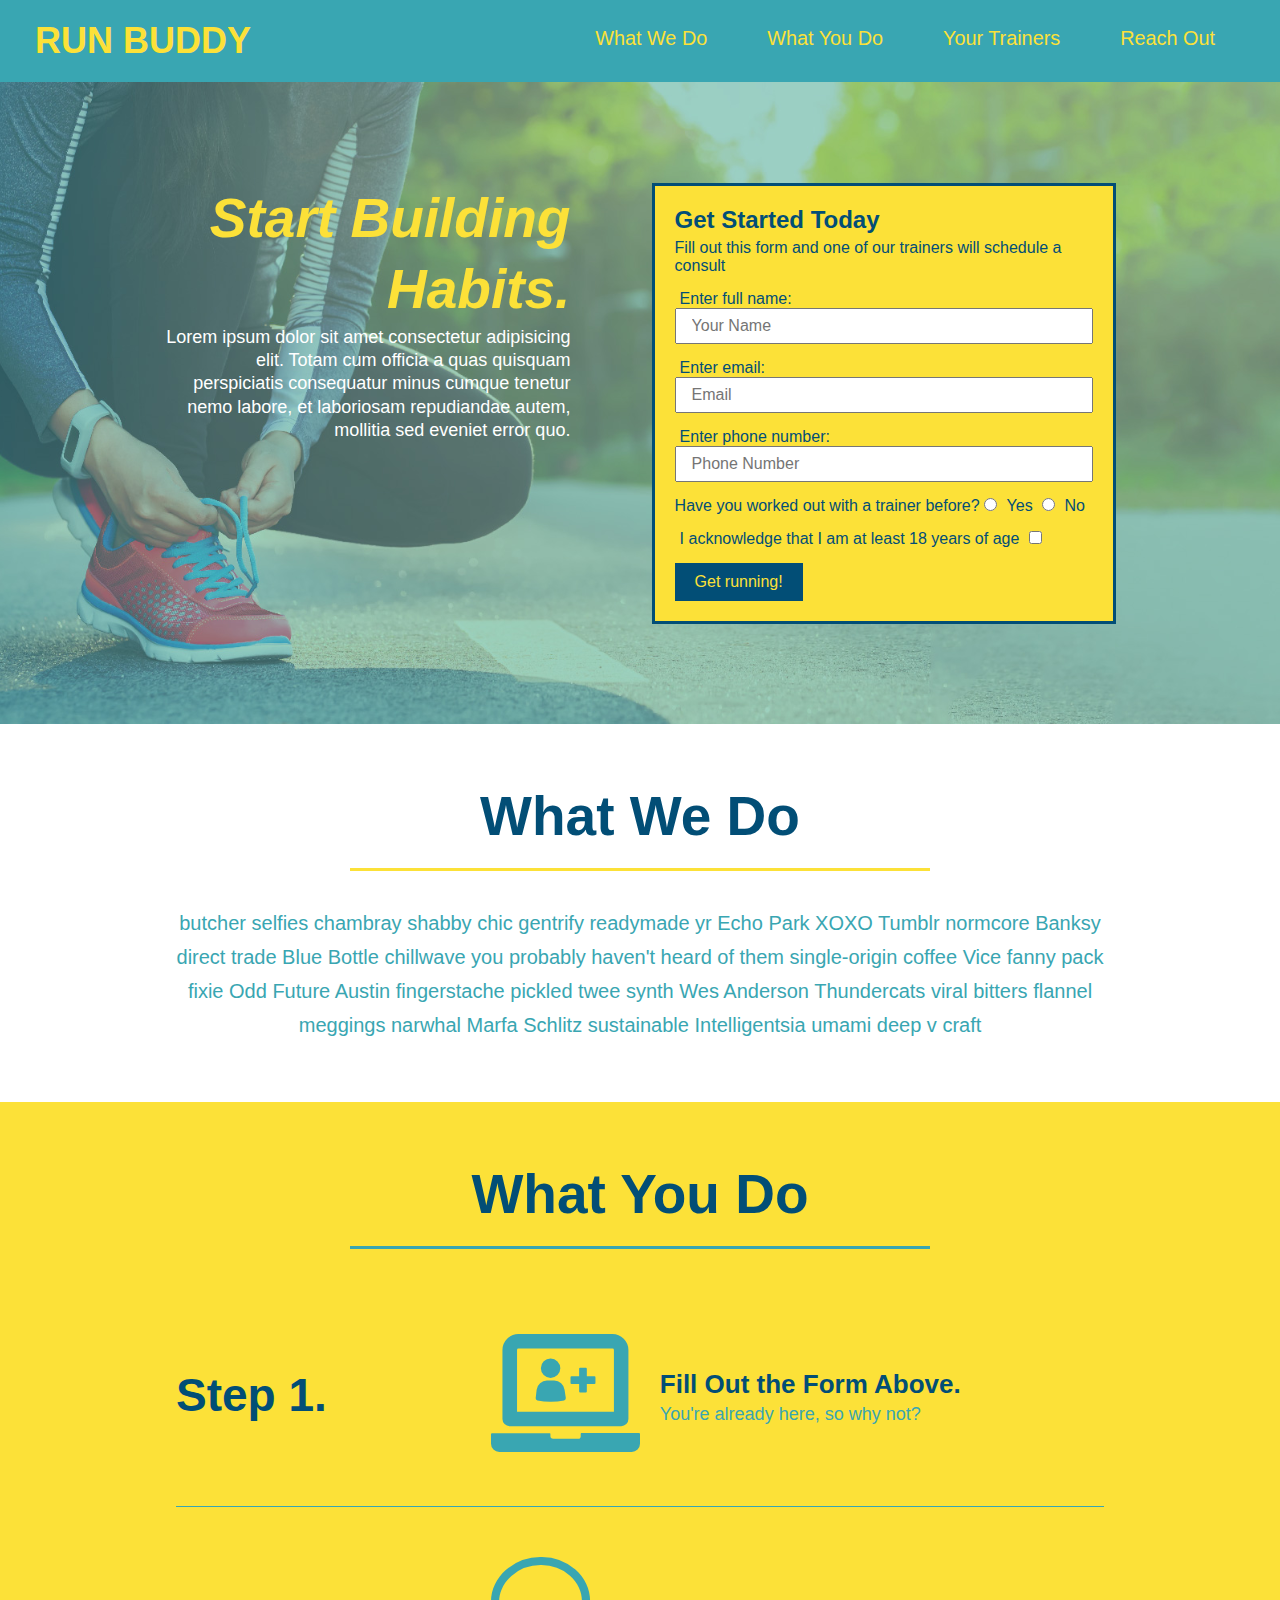
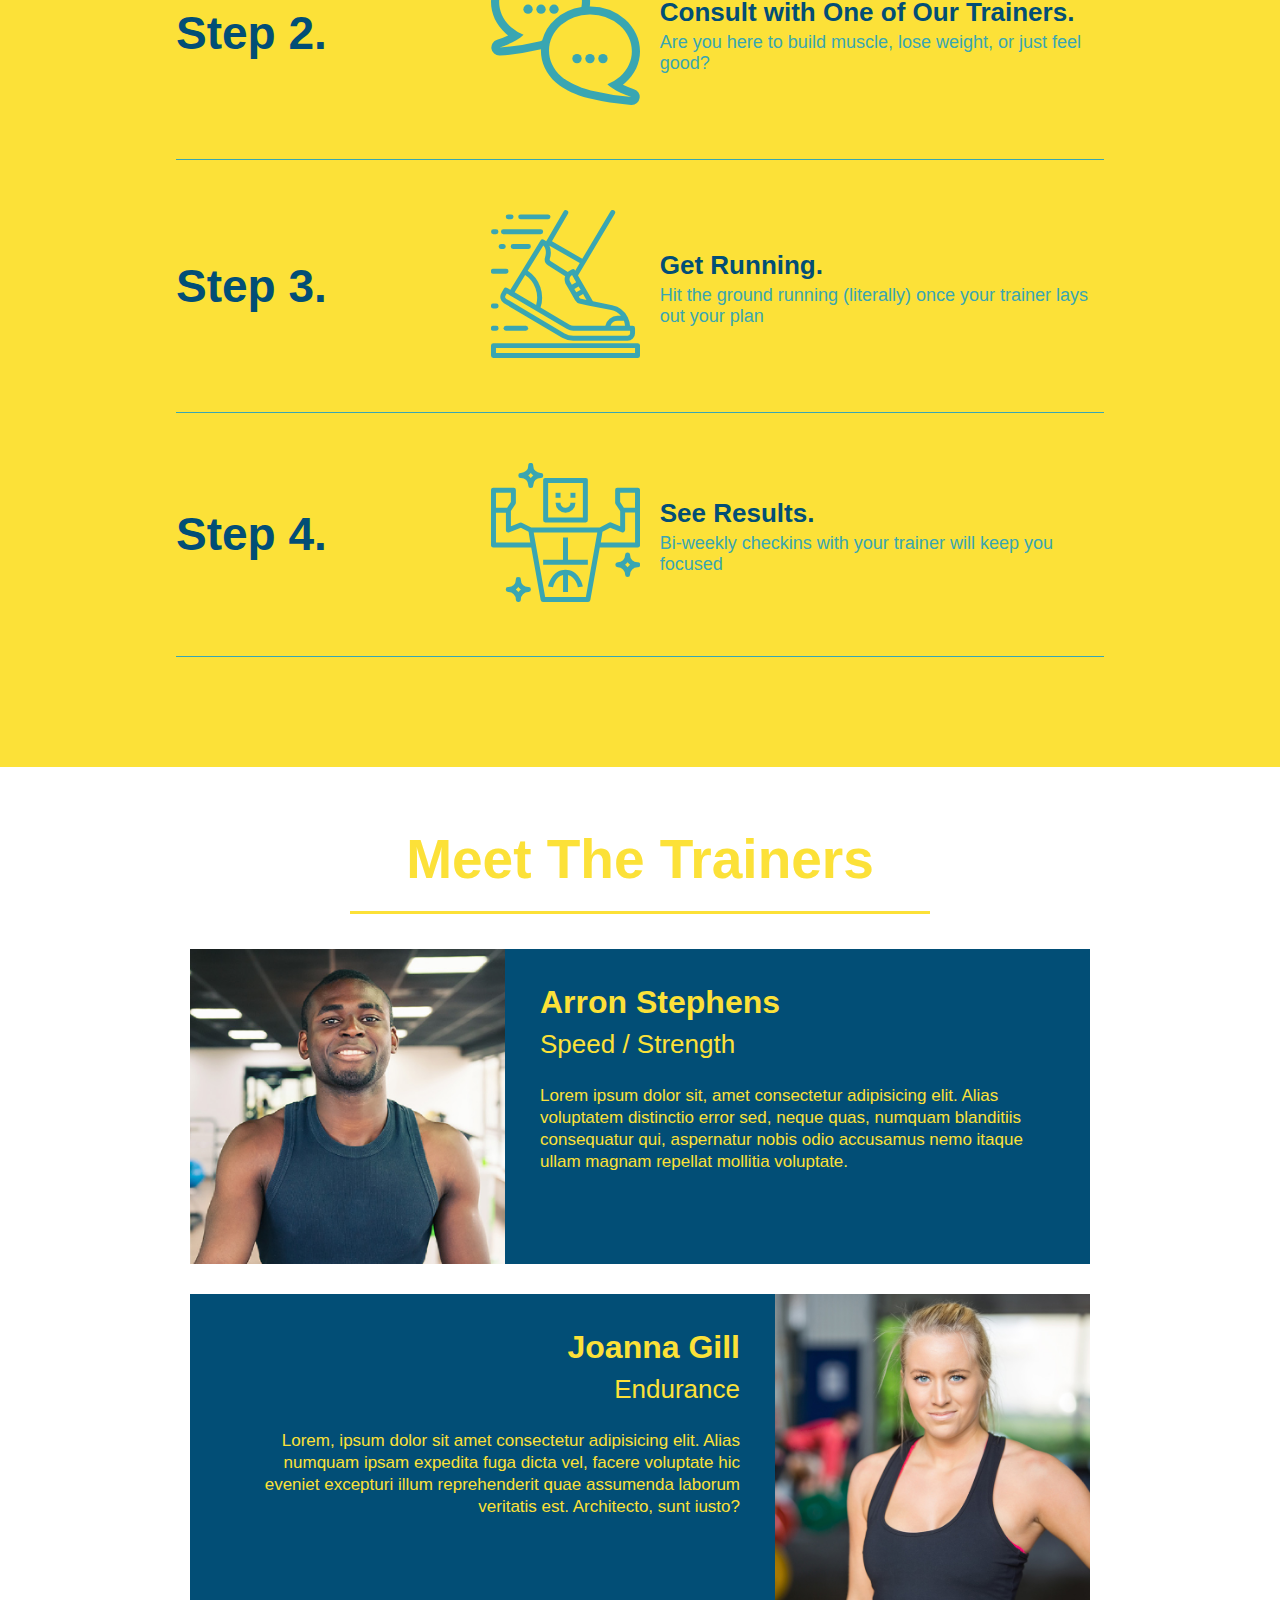
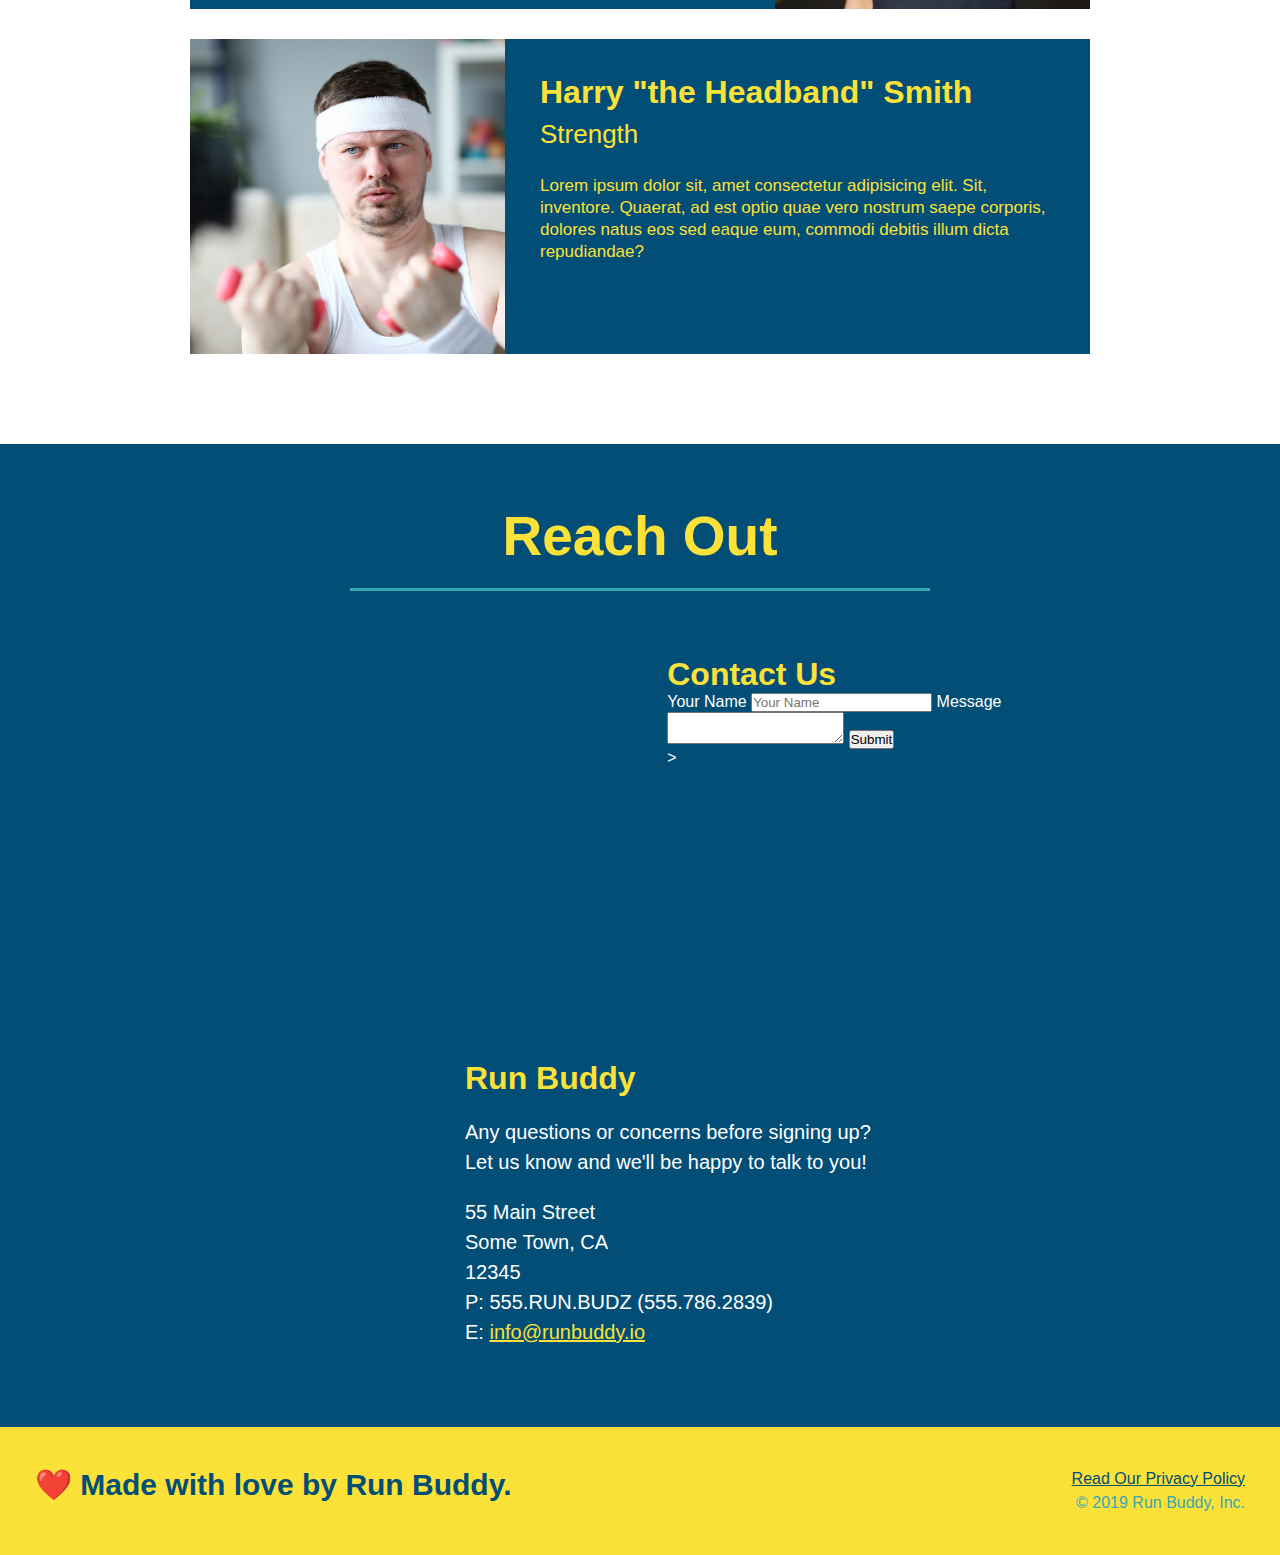
==== commit 4686b04b: "add flexbox to the steps" ====
--- a/index.html
+++ b/index.html
@@ -32,6 +32,7 @@
             </nav>
         </header>
 
+<!-- hero/jumbotron -->
         <section class="hero">
             <div class="hero-cta">
                 <h2>Start Building Habits.</h2>
@@ -69,10 +70,6 @@
         </section>
 <!-- end hero -->
 
-        <!-- hero/jumbotron -->
-        <section>
-        </section>
-
         <!-- "what we do" section-->
         <section id="what-we-do" class="intro">
             <div class="flex-row">
@@ -92,27 +89,55 @@
             </div>
             <div>
                 <!-- insert this img element -->
+                <div class="step">
+                    <h3>Step 1.</h3>
+                    <div class="step-img">
                 <img src="./assets/images/step-1.svg" alt="" />
-                <h3>Step 1: <span>Fill Out the Form Above.</span></h3>
-                <p>You're already here, so why not?</p>
-            </div>
-
-            <div>
-                <img src="./assets/images/step-2.svg" alt="" />
-                <h3>Step 2: <span>Consult with One of Our Trainers.</span></h3>
-                <p>Are you here to build muscle, lose weight, or just feel good?</p>
-            </div>
-
-            <div>
-                <img src="./assets/images/step-3.svg" alt="" />
-                <h3>Step 3: <span>Get Running.</span></h3>
-                <p>Hit the ground running (literally) once your trainer lays out your plan</p>
-            </div>
-
-            <div>
-                <img src="./assets/images/step-4.svg" alt="" />
-                <h3>Step 4: <span>See Results.</span></h3>
-                <p>Bi-weekly checkins with your trainer will keep you focused</p>
+                    </div>
+                <div class ="step-text">
+                    <h4>Fill Out the Form Above.</h4>
+                    <p>You're already here, so why not?</p>
+                    </div>
+                </div>
+            </div>
+
+            <div>
+                <div class="step">
+                    <h3>Step 2.</h3>
+                    <div class="step-img">
+                        <img src="./assets/images/step-2.svg" alt="" />
+                    </div>
+                <div class ="step-text">
+                    <h4>Consult with One of Our Trainers.</h4>
+                    <p>Are you here to build muscle, lose weight, or just feel good?</p>
+                    </div>
+                </div>
+            </div>
+
+            <div>
+                <div class="step">
+                    <h3>Step 3.</h3>
+                    <div class="step-img">
+                        <img src="./assets/images/step-3.svg" alt="" />
+                    </div>
+                <div class ="step-text">
+                    <h4>Get Running.</h4>
+                    <p>Hit the ground running (literally) once your trainer lays out your plan</p>
+                    </div>
+                </div>
+            </div>
+
+            <div>
+                <div class="step">
+                    <h3>Step 4.</h3>
+                    <div class="step-img">
+                        <img src="./assets/images/step-4.svg" alt="" />
+                    </div>
+                <div class ="step-text">
+                    <h4>See Results.</h4>
+                    <p>Bi-weekly checkins with your trainer will keep you focused</p>
+                    </div>
+                </div>
             </div>
         </section>
 
--- a/assets/css/style.css
+++ b/assets/css/style.css
@@ -199,28 +199,52 @@
     border-color: #39a6b2;
 }
 
-.steps div {
-    margin-bottom: 80px;
-}
-
-.steps img {
-    width: 15%;
-    margin: 10px 0;
-}
-
-.steps h3 {
+.step {
+    margin: 50px auto;
+    padding-bottom: 50px;
+    width: 80%;
+    border-bottom: 1px solid #39a6b2;
+    display: flex;
+    flex-wrap: wrap;
+    align-items: center;
+    justify-content: space-between;
+}
+
+.step h3 {
     color: #024e76;
     font-size: 46px; 
-    margin-top: 10px;
-}
-
-.steps p {
+    flex: 1 30%;
+}
+
+.step-info {
+    flex: 2 70%;
+    display: flex;
+    flex-wrap: wrap;
+    align-items: center;
+}
+
+.step-text p {
     color: #39a6b2;
-    font-size: 23px
-}
-
-.steps span {
-    font-size: 38px;
+    font-size: 18px
+}
+
+.step-text h4 {
+    font-size: 26px;
+    line-height: 1.5;
+    color: #024e76;
+}
+
+.step-img {
+    flex: 1 12%;
+    margin-right: 20px;
+}
+
+.step-img img {
+    max-width: 100%;
+}
+
+.step-text {
+    flex: 12;
 }
 
 .trainer {
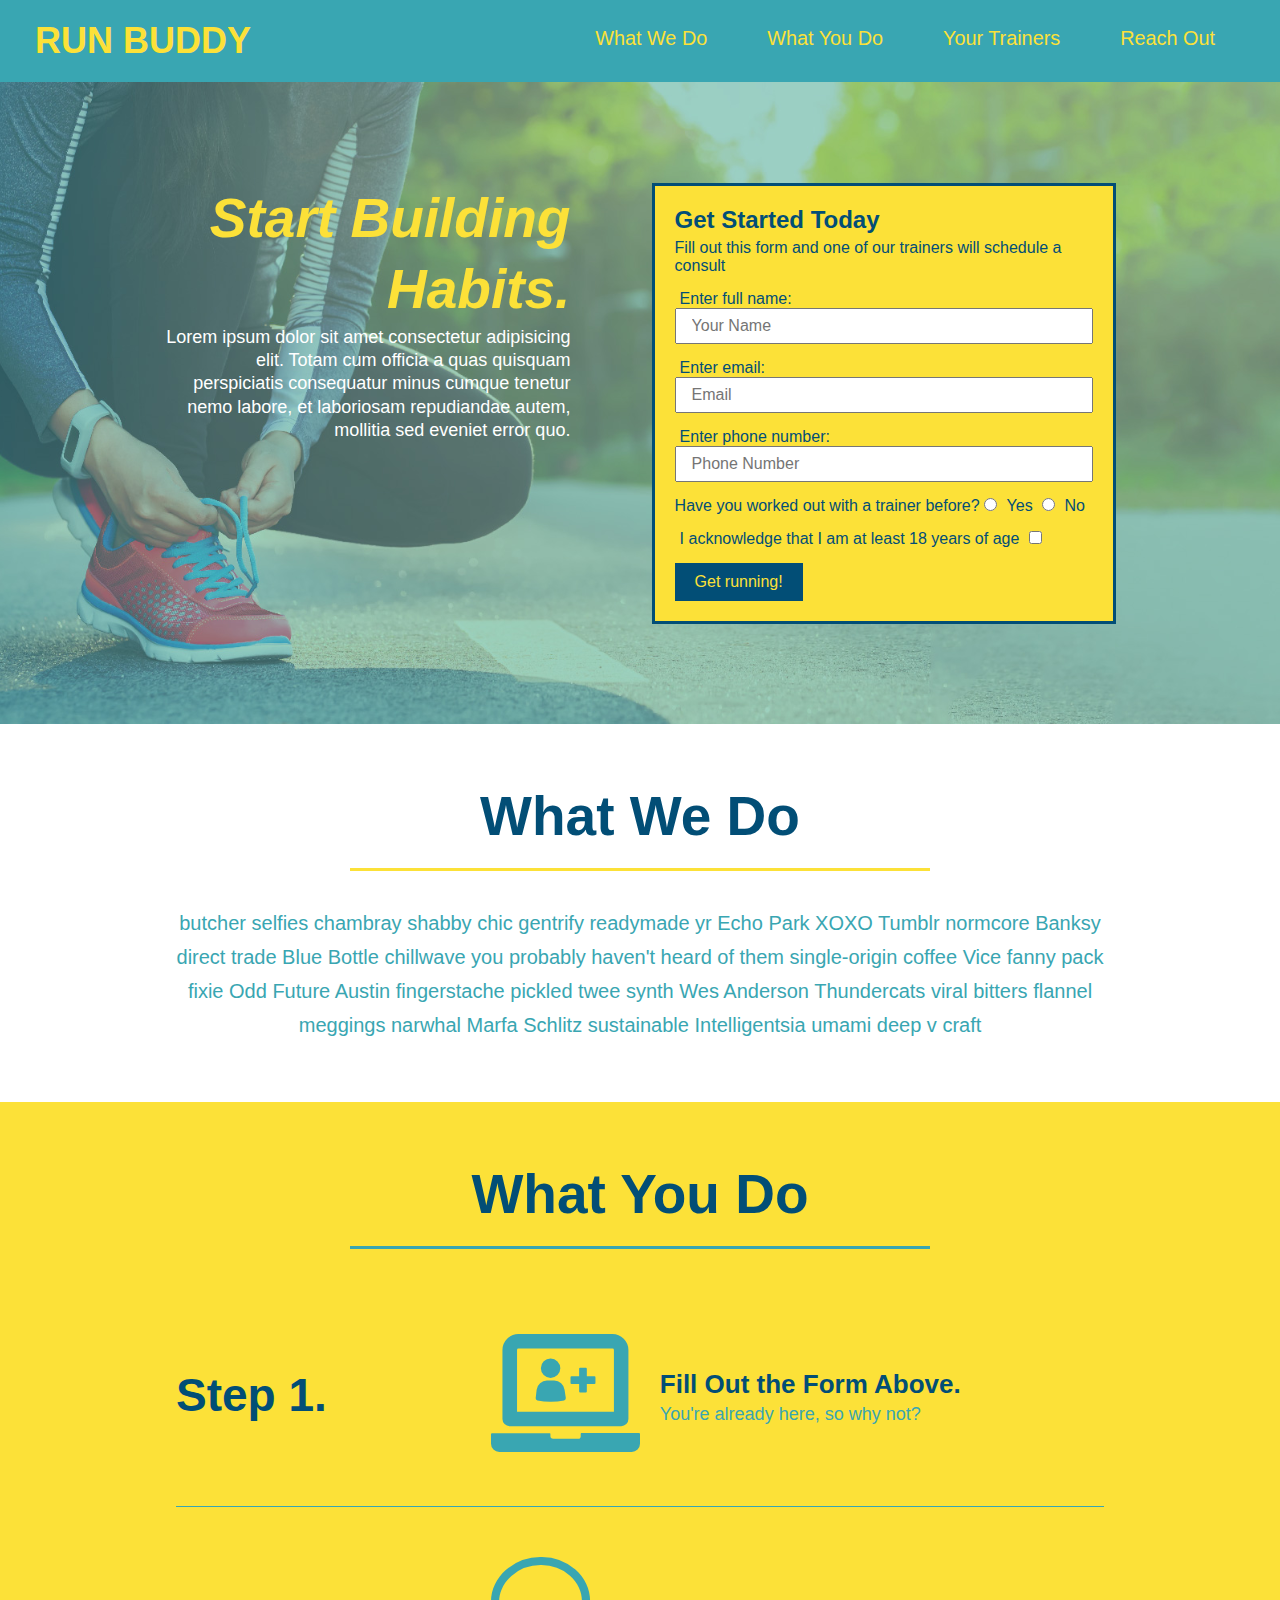
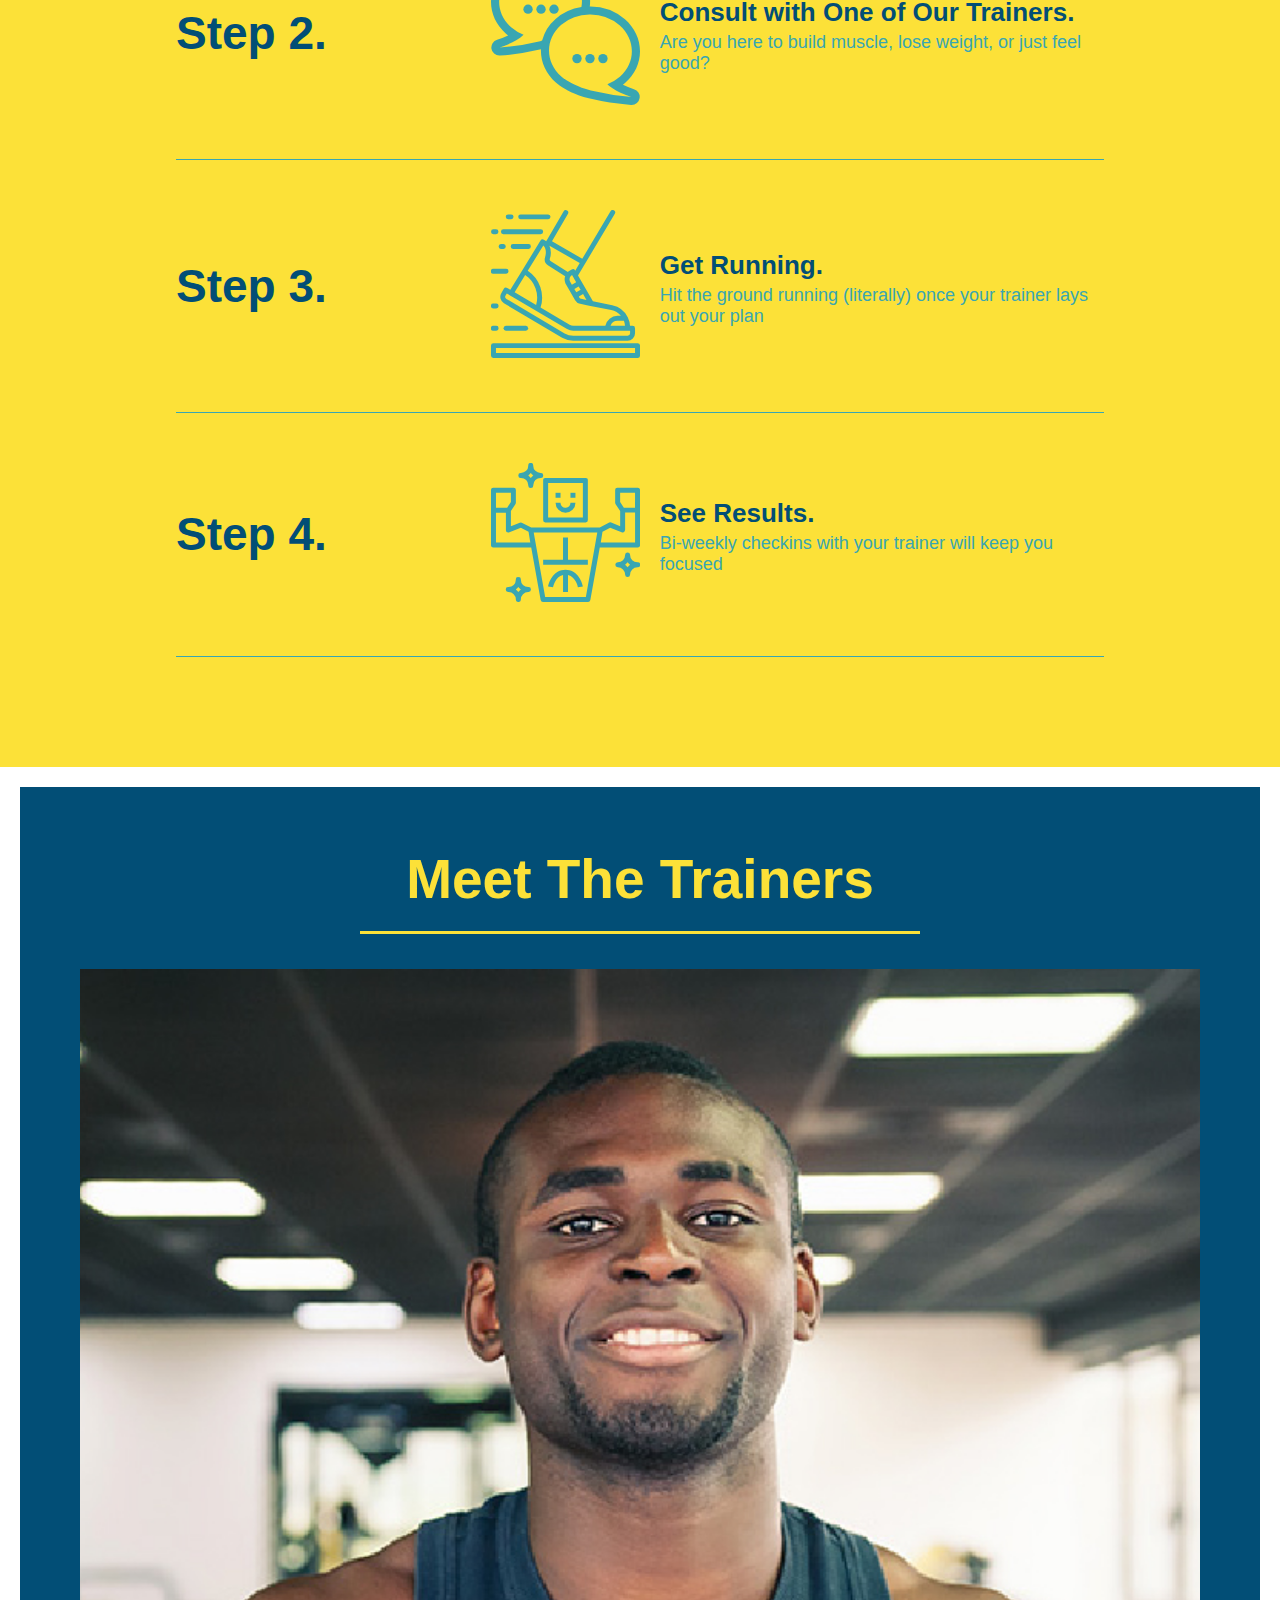
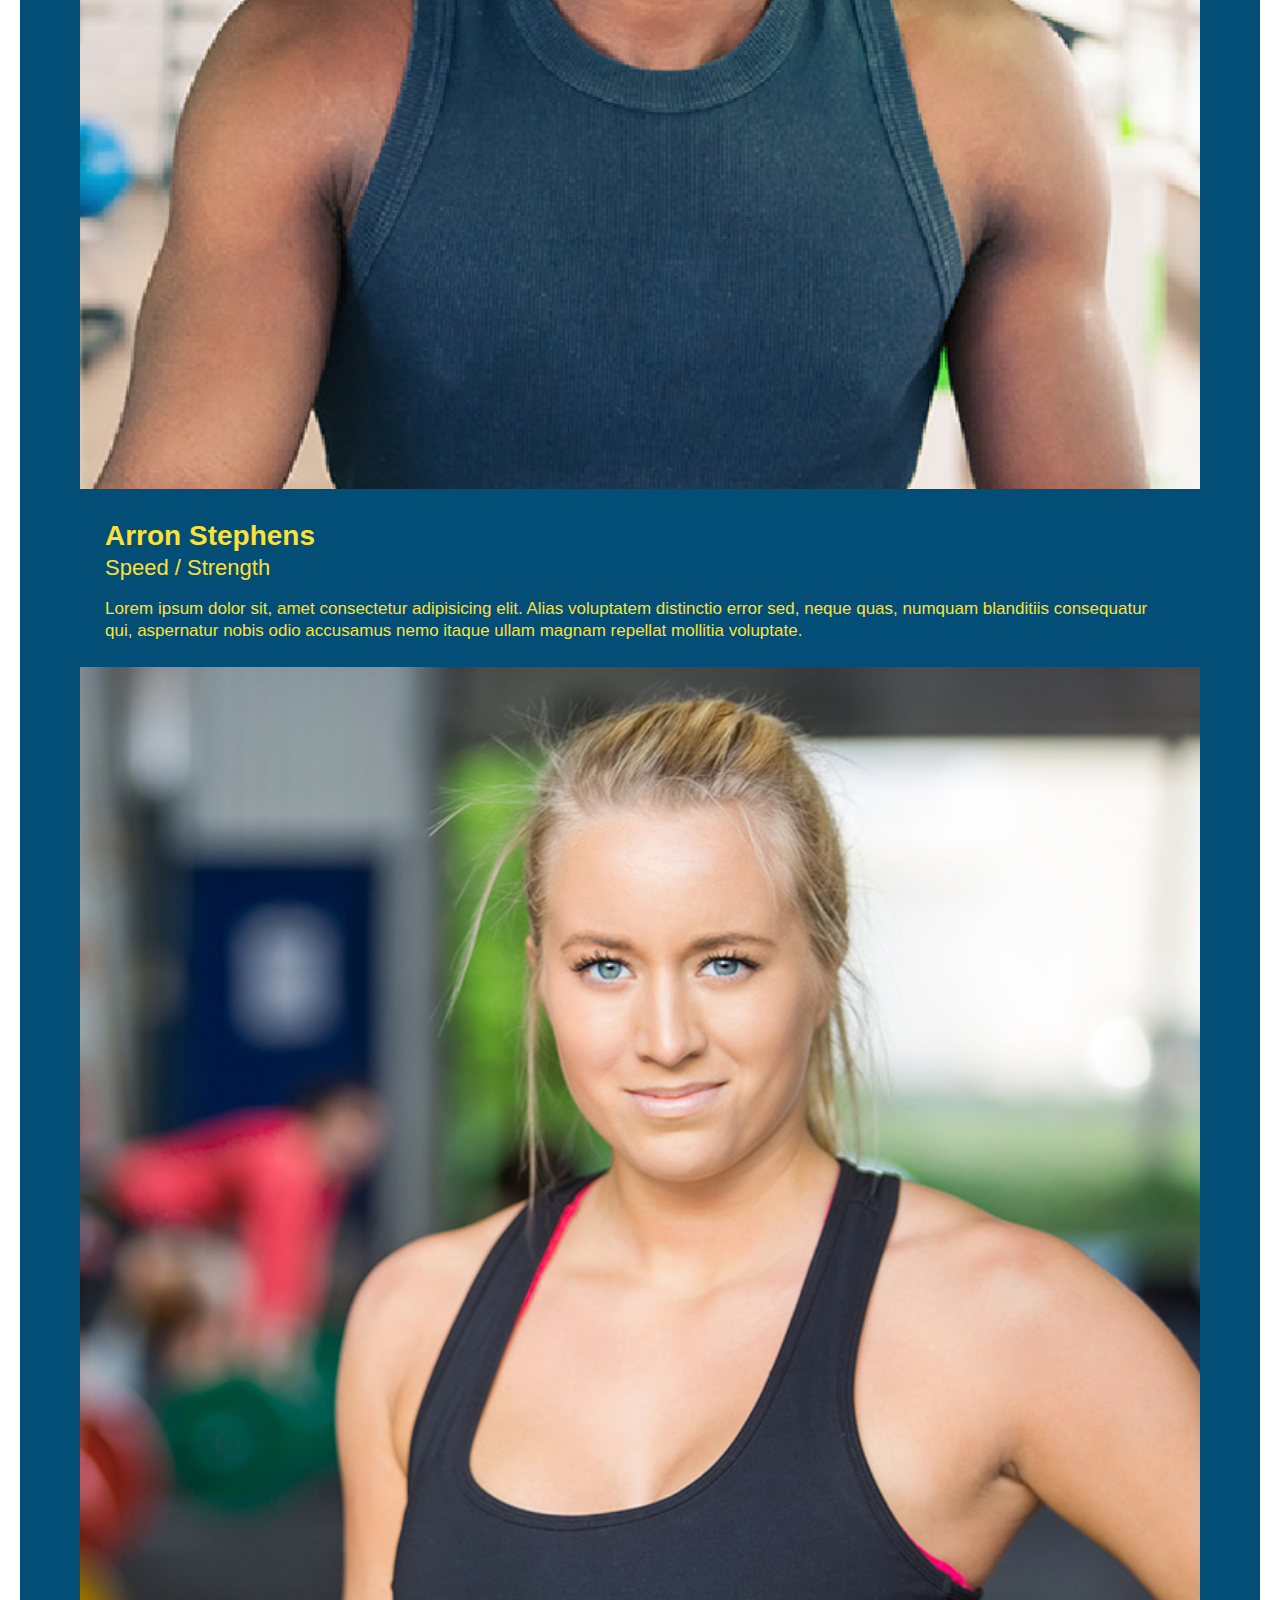
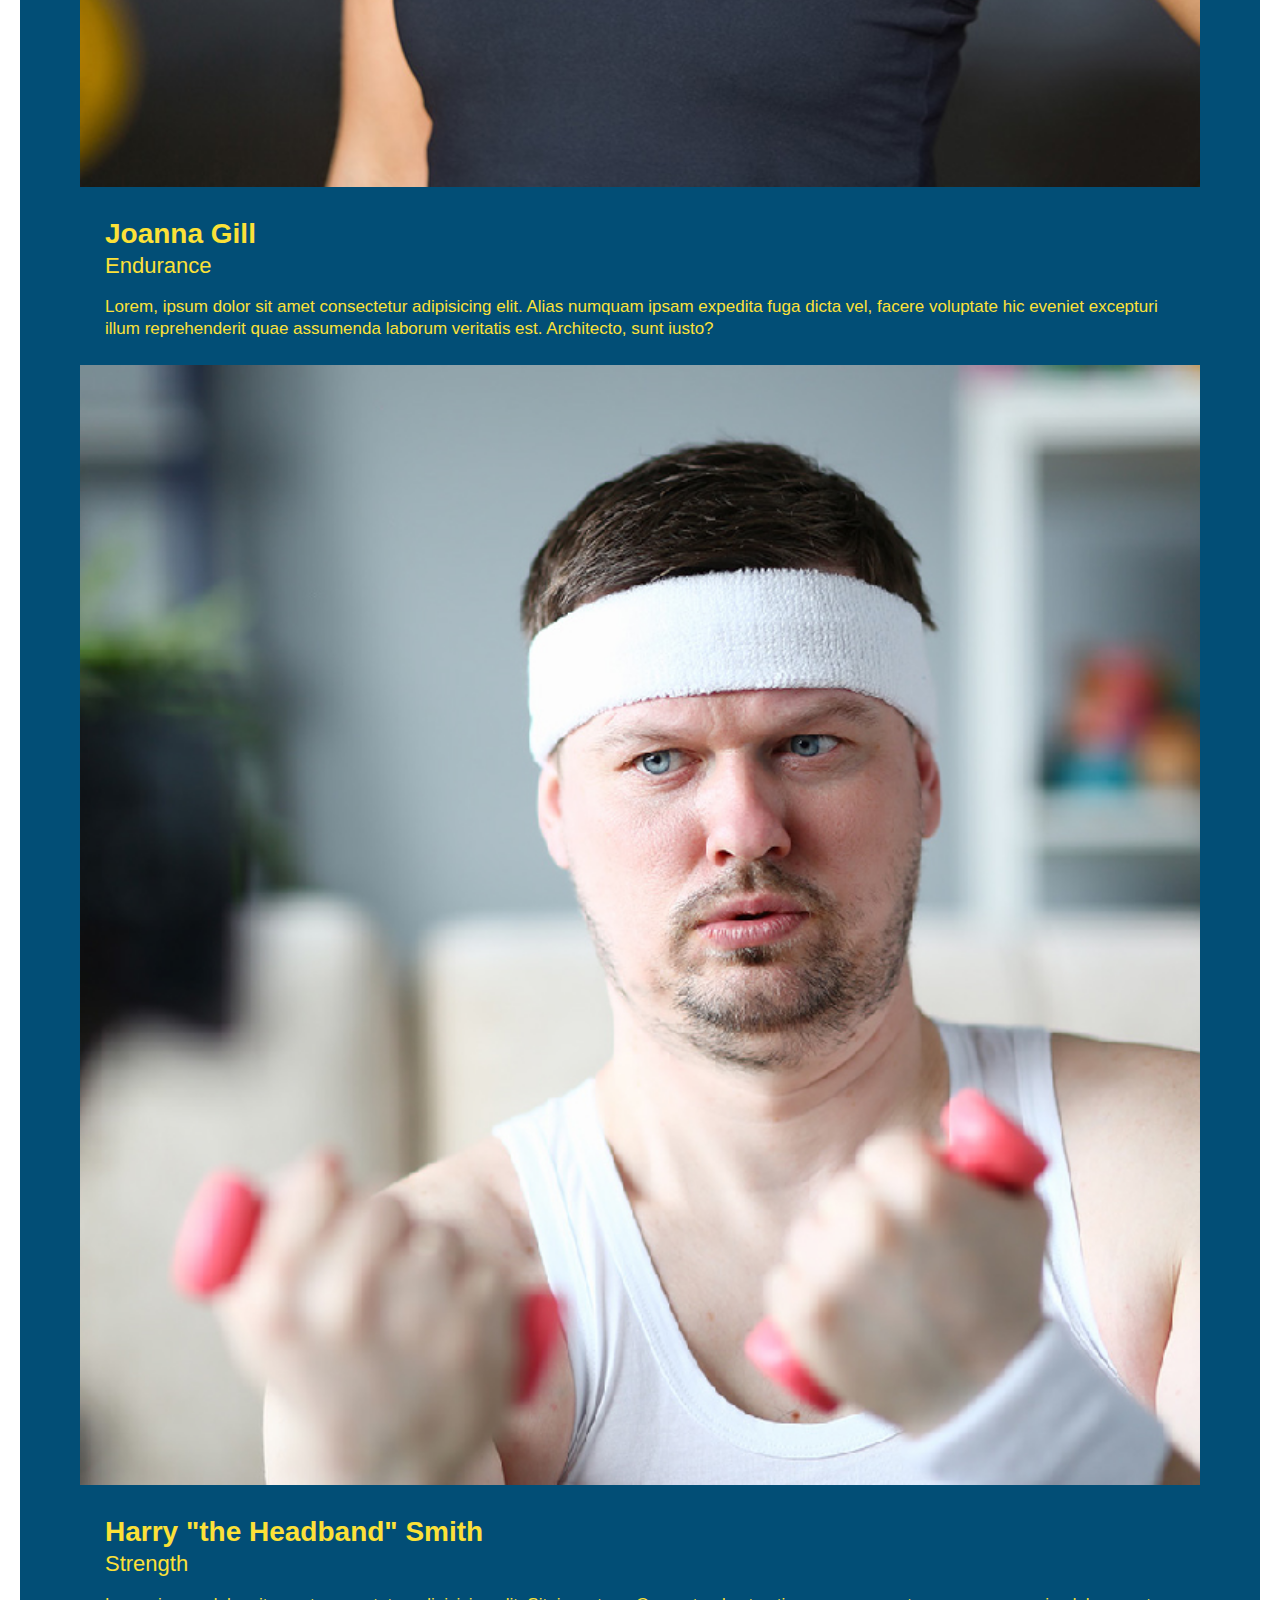
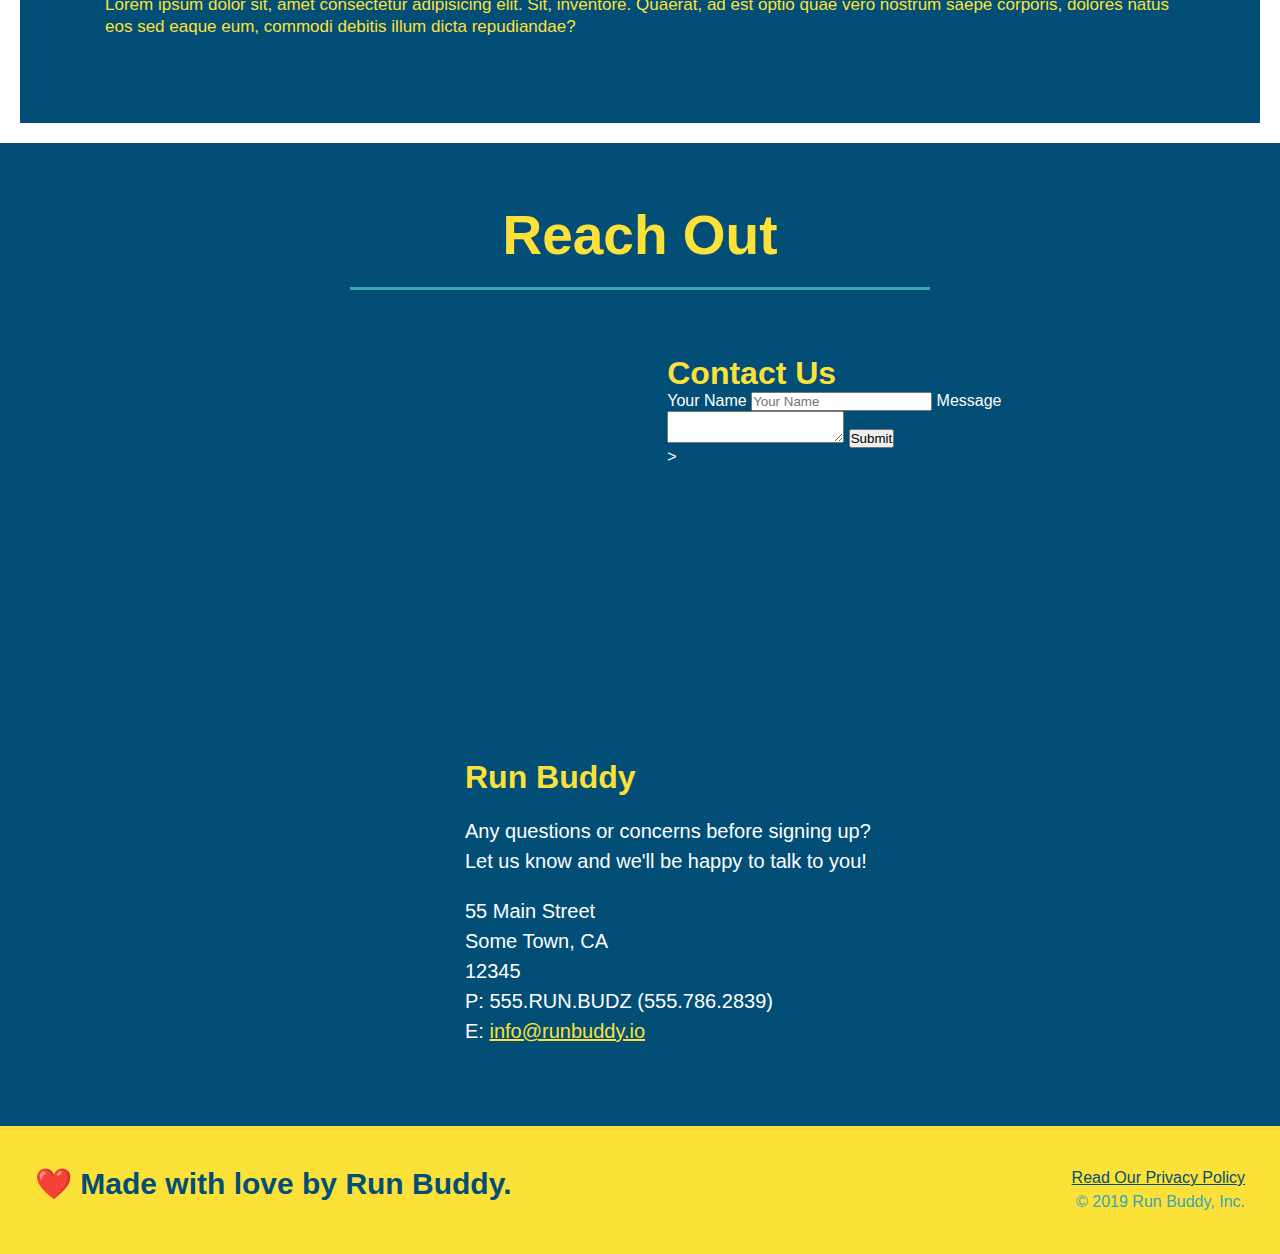
==== commit 94ff7dc5: "add flexbox to the trainers" ====
--- a/index.html
+++ b/index.html
@@ -142,16 +142,18 @@
         </section>
 
         <!-- "meet the trainers" section-->
-        <section id="your-trainers" class="trainers">
+        <section id="your-trainers" class="trainer">
             <div class="flex-row">
             <h2 class="section-title primary-border">Meet The Trainers</h2>
             </div>
+
+    <div class="trainers">
         <!-- "first trainer bio" -->
-            <article class="trainer">
+            <article>
                 <img src="./assets/images/trainer-1.jpg" alt="Arron Stephens in his workout clothes, ready to pump iron" />
-                <div class="trainer-bio text-left">
-                    <h3>Arron Stephens</h3>
-                    <h4>Speed / Strength</h4>
+                <div class="trainer-bio">
+                    <h3 class="trainer-name">Arron Stephens</h3>
+                    <h4 class="trainer-role">Speed / Strength</h4>
                     <p>
                         Lorem ipsum dolor sit, amet consectetur adipisicing elit. Alias voluptatem distinctio error sed, neque quas, numquam blanditiis consequatur qui, aspernatur nobis odio accusamus nemo itaque ullam magnam repellat mollitia voluptate.
                     </p>
@@ -159,29 +161,30 @@
             </article>
 
             <!-- "second trainer bio"-->
-            <article class="trainer">
-                <div class="trainer-bio text-right">
-                    <h3>Joanna Gill</h3>
-                    <h4>Endurance</h4>
+            <article>
+                <img src="./assets/images/trainer-2.jpg" alt="Joanna Gill off after a workout" />
+                <div class="trainer-bio">
+                    <h3 class="trainer-name">Joanna Gill</h3>
+                    <h4 class="trainer-role">Endurance</h4>
                     <p>
                         Lorem, ipsum dolor sit amet consectetur adipisicing elit. Alias numquam ipsam expedita fuga dicta vel, facere voluptate hic eveniet excepturi illum reprehenderit quae assumenda laborum veritatis est. Architecto, sunt iusto?
                     </p>
                 </div>
-                <img src="./assets/images/trainer-2.jpg" alt="Joanna Gill off after a workout" />
             </article>
 
-            <!-- "thir trainer bio"-->
-            <article class="trainer">
+            <!-- "third trainer bio"-->
+            <article>
                 <img src="./assets/images/trainer-3.jpg" alt="Harry Smith wearing a headband and lifting comically small pink weights" />
-                <div class="trainer-bio text-left">
-                    <h3>Harry "the Headband" Smith</h3>
-                    <h4>Strength</h4>
+                <div class="trainer-bio">
+                    <h3 class="trainer-name">Harry "the Headband" Smith</h3>
+                    <h4 class="trainer-role">Strength</h4>
                     <p>
                         Lorem ipsum dolor sit, amet consectetur adipisicing elit. Sit, inventore. Quaerat, ad est optio quae vero nostrum saepe corporis, dolores natus eos sed eaque eum, commodi debitis illum dicta repudiandae?
                     </p>
                 </div>
             </article>
         </section>
+    </div>
 
         <!-- "reach out" section -->
         <section id="reach-out" class="contact">
--- a/assets/css/style.css
+++ b/assets/css/style.css
@@ -248,38 +248,41 @@
 }
 
 .trainer {
-    width: 900px;
-    margin: 0 auto 30px auto;
+    margin: 20px;
     background: #024e76;
     color: #fce138;
-    overflow: auto;
+    flex: 1;
+}
+
+.trainers {
+    width: 100%;
+    margin: 0 auto;
+    display: flex;
+    flex-wrap: wrap;
+    justify-content: space-around;
 }
 
 .trainer img {
-    width: 35%;
-    float: left;
+    width: 100%;
 }
 
 .trainer-bio {
-    padding: 35px;
-    float: left;
-    width: 65%;
+    padding: 25px;
+    line-height: 1.3;
 }
 
 .trainer-bio h3 {
-    font-size: 32px;
-    margin-bottom: 8px;
+    font-size: 28px;
 }
 
 .trainer-bio h4 {
     font-weight: lighter;
-    font-size: 26px;
-    margin-bottom: 25px;
+    font-size: 22px;
+    margin-bottom: 15px;
 }
 
 .trainer-bio p {
     font-size: 17px;
-    line-height: 1.3;
 }
 
 .contact {
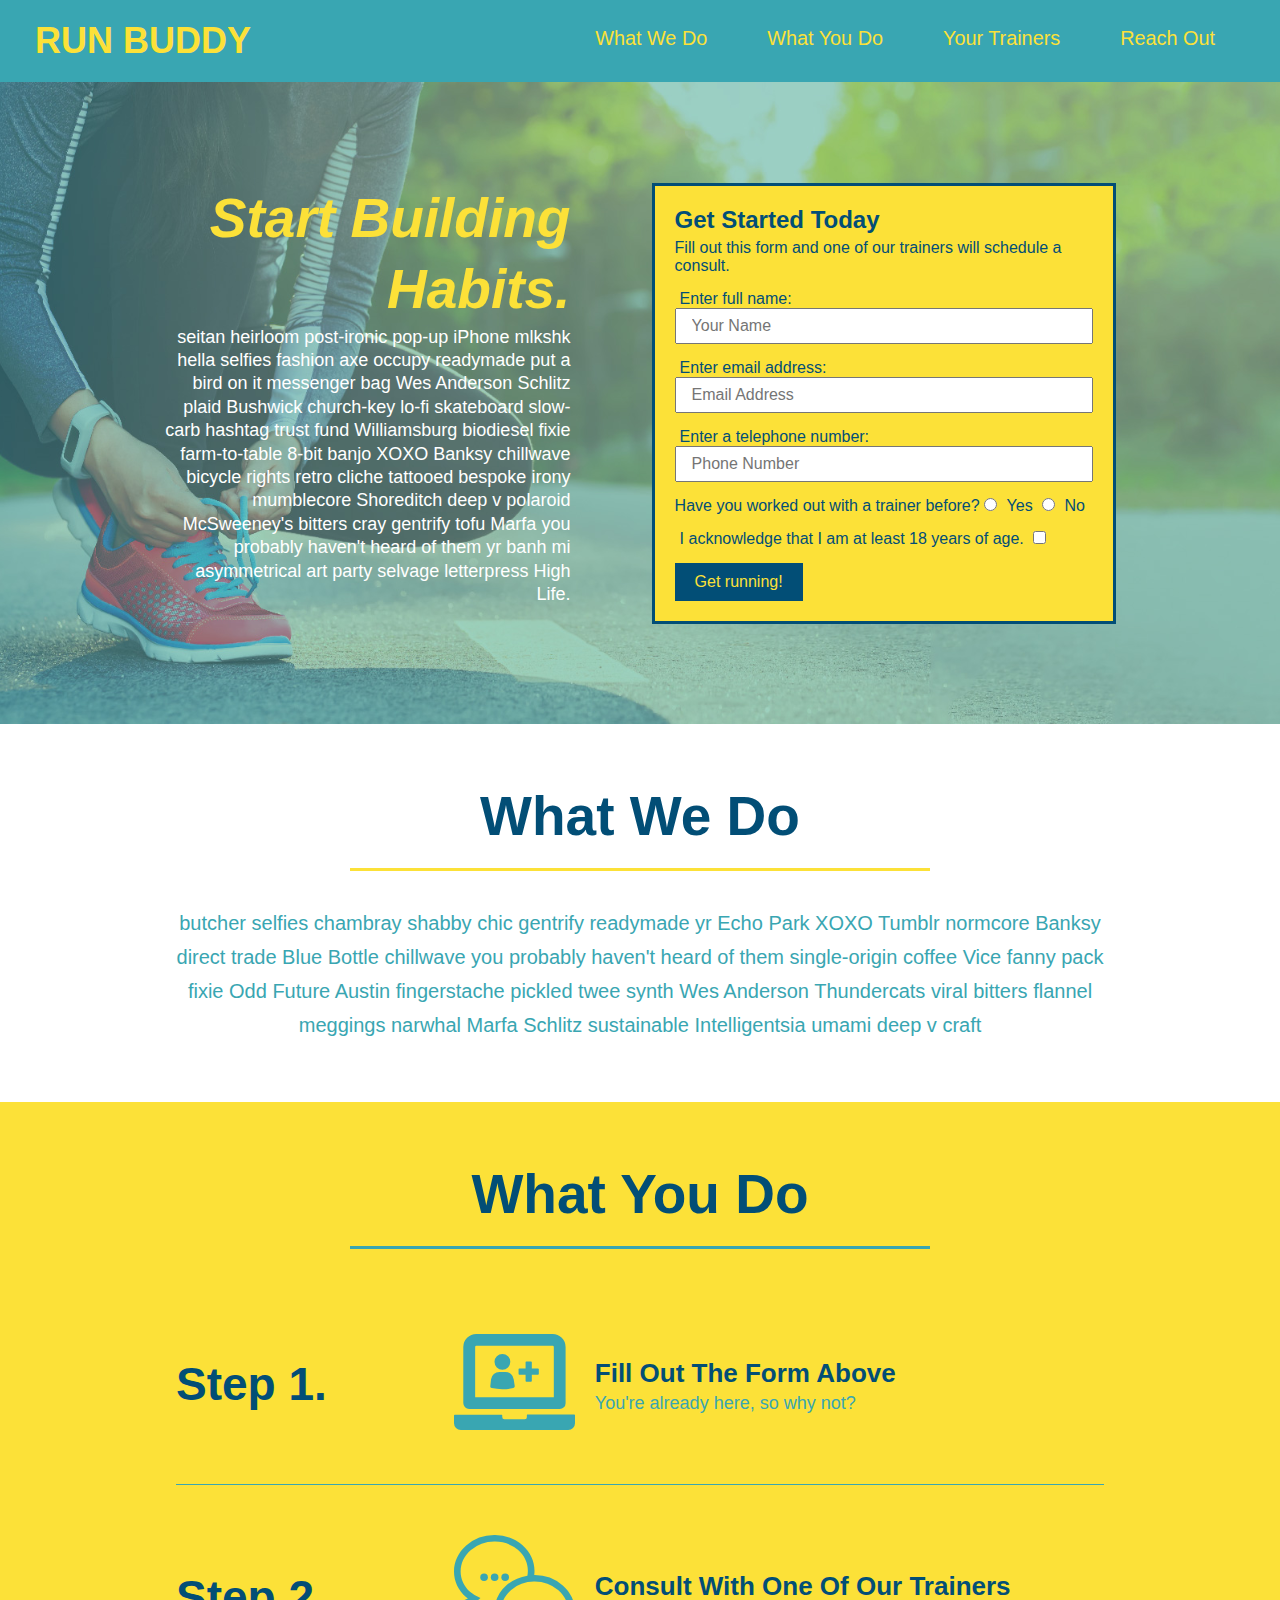
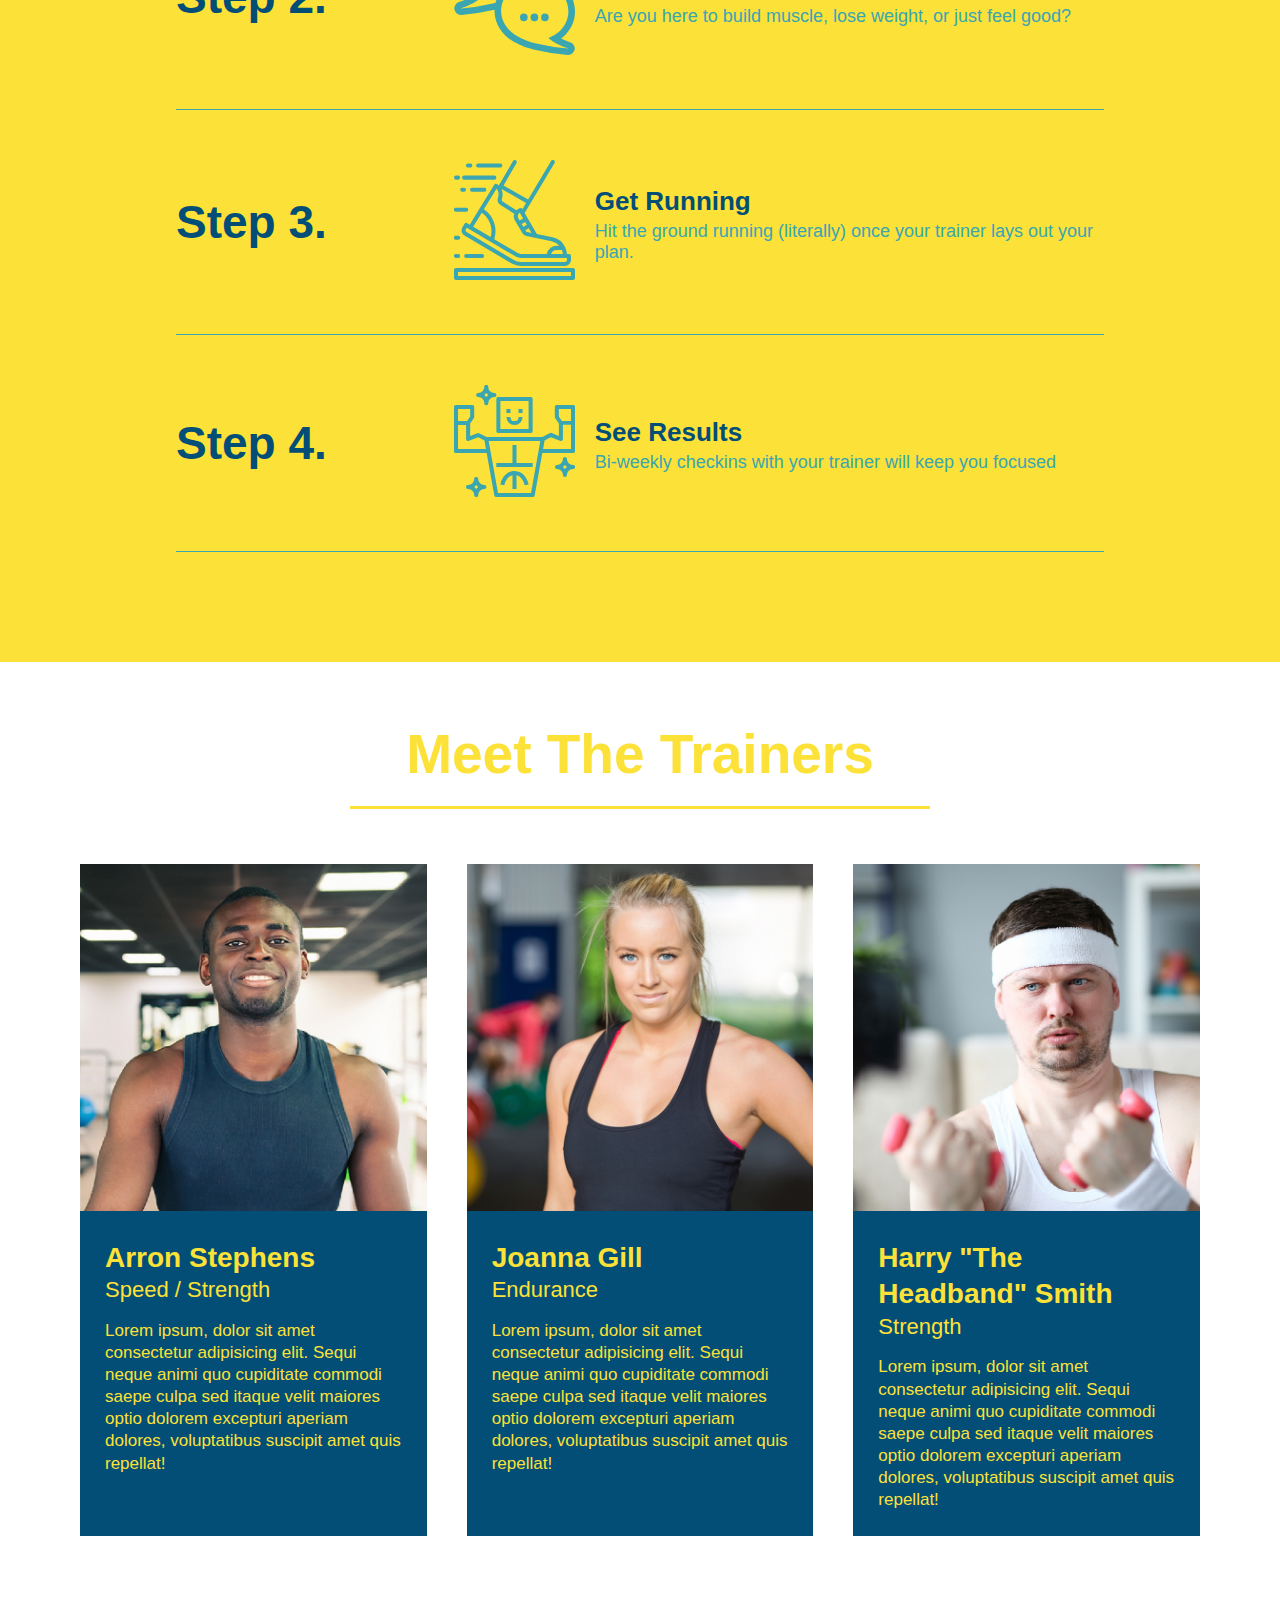
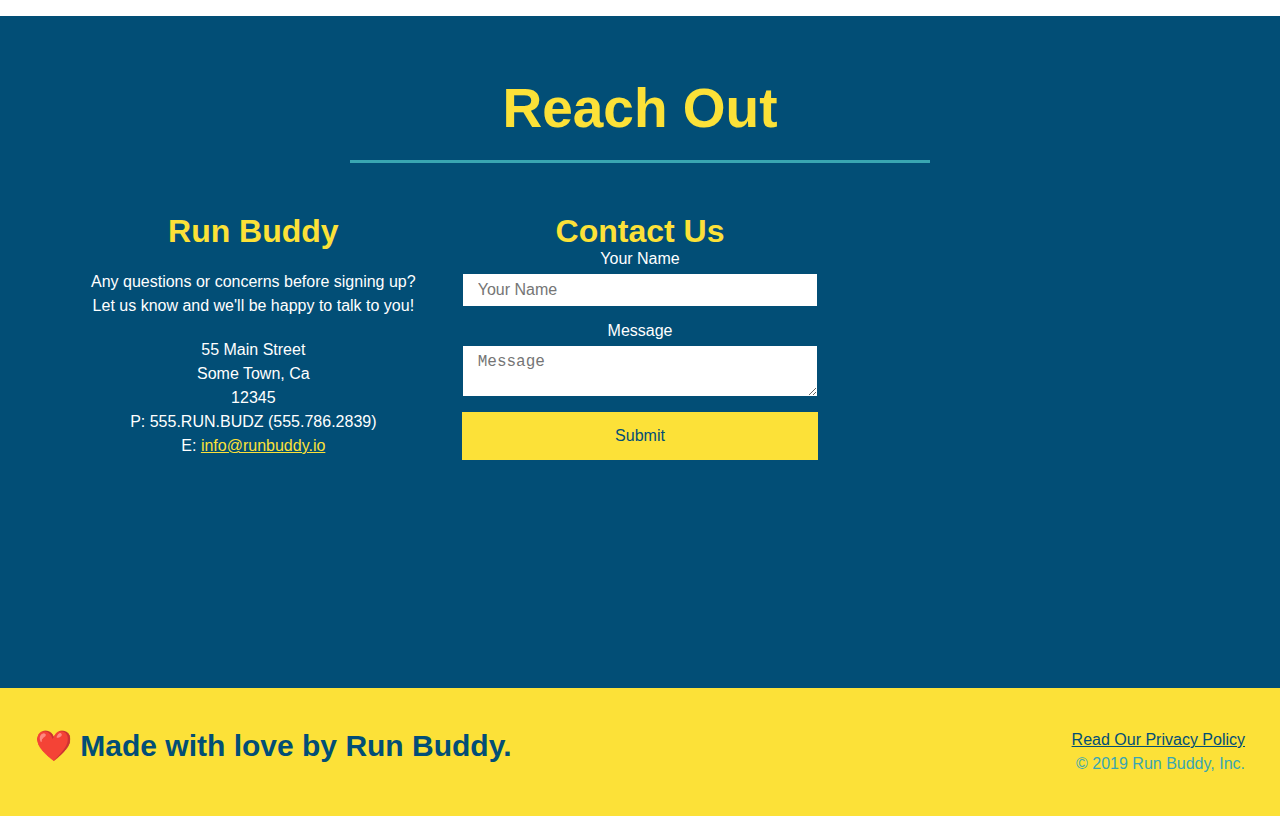
==== commit 58580482: "updated stylesheet" ====
--- a/index.html
+++ b/index.html
@@ -1,238 +1,248 @@
 <!DOCTYPE html>
-<html lang="en ">
-    <head>
-        <meta charset="UTF-8"/>
-        <title>Run Buddy</title>
-        <link rel="stylesheet" href="./assets/css/style.css" />
-    </head>
-      <body>
-        <!-- navigation -->
-        <header>
-            <h1>
-                <a href="/">RUN BUDDY</a>
-            </h1>
-            <nav>
-                <!-- Unordered list element-->
-                <ul>
-                    <!-- List item element-->
-                    <li>
-                        <!-- Anchor element-->
-                        <a href="#what-we-do">What We Do</a>
-                    </li>
-                    <li>
-                        <a href="#what-you-do">What You Do</a>
-                    </li>
-                    <li>
-                        <a href="#your-trainers">Your Trainers</a>
-                    </li>
-                    <li>
-                        <a href="#reach-out">Reach Out</a>
-                    </li>
-                </ul>
-            </nav>
-        </header>
-
-<!-- hero/jumbotron -->
-        <section class="hero">
-            <div class="hero-cta">
-                <h2>Start Building Habits.</h2>
-                <p>Lorem ipsum dolor sit amet consectetur adipisicing elit. Totam cum officia a quas quisquam perspiciatis consequatur minus cumque tenetur nemo labore, et laboriosam repudiandae autem, mollitia sed eveniet error quo.</p>
-              </div>
-            <div class="hero-form">
-                <h3>Get Started Today</h3>
-                <p>Fill out this form and one of our trainers will schedule a consult</p>
-                <!-- Add form element -->
-                <form>
-                    <label for ="name">Enter full name:</label>
-                    <input type ="text" placeholder="Your Name" name="name" id="name" class="form-input" />
-                    <label for ="email">Enter email:</label>
-                    <input type ="email" placeholder="Email" name="Email" id="email" class="form-input" />
-                    <label for ="phone">Enter phone number:</label>
-                    <input type ="tel" placeholder="Phone Number" name="phone" id="phone" class="form-input" />
-                    <p>
-                        Have you worked out with a trainer before?
-                        <input type="radio" name="trainer-confirm" id="trainer-yes"/>
-                        <label for="trainer-yes">Yes</label>
-                        <input type="radio" name="trainer-confirm" id="trainer-no" />
-                        <label for="trainer-no">No</label>
-                    </p>
-                    <p>
-                        <label for="checkbox" > 
-                            I acknowledge that I am at least 18 years of age
-                        </label>
-                        <input type="checkbox" name="age-confirm" id="checkbox" />
-                    </p>
-                    <button type="submit">
-                    Get running!
-                    </button>
-                </form>
+<html lang="en">
+  <head>
+    <meta charset="UTF-8" />
+    <link rel="stylesheet" href="./assets/css/style.css">
+    <title>Run Buddy</title>
+  </head>
+  <body>
+    <!-- navigation tags - block level element -->
+    <header>
+      <h1>
+        <a href="/">RUN BUDDY</a>
+      </h1>
+      <nav>
+        <ul>
+          <li>
+            <a href="#what-we-do">What We Do</a>
+          </li>
+          <li>
+            <a href="#what-you-do">What You Do</a>
+          </li>
+          <li>
+            <a href="#your-trainers">Your Trainers</a>
+          </li>
+          <li>
+            <a href="#reach-out">Reach Out</a>
+          </li>
+          
+        </ul>
+      </nav>
+    </header>
+    <!-- end navigation -->
+
+    <!-- hero/jumbotron -->
+    <section class="hero">
+      <div class="hero-cta">
+        <h2>Start Building Habits.</h2>
+        <p>
+          seitan heirloom post-ironic pop-up iPhone mlkshk hella selfies fashion axe occupy readymade put a bird on it
+          messenger bag Wes Anderson Schlitz plaid Bushwick church-key lo-fi skateboard slow-carb hashtag trust fund
+          Williamsburg biodiesel fixie farm-to-table 8-bit banjo XOXO Banksy chillwave bicycle rights retro cliche
+          tattooed bespoke irony mumblecore Shoreditch deep v polaroid McSweeney's bitters cray gentrify tofu Marfa you
+          probably haven't heard of them yr banh mi asymmetrical art party selvage letterpress High Life.
+        </p>
+      </div>
+
+      <div class="hero-form">
+        <h3>Get Started Today</h3>
+        <p>Fill out this form and one of our trainers will schedule a consult.</p>
+        <form>
+          <label for="name">Enter full name:</label>
+          <input type="text" placeholder="Your Name" id="name" name="name" class="form-input" />
+          <label for="email">Enter email address:</label>
+          <input type="email" placeholder="Email Address" id="email" name="email" class="form-input" />
+          <label for="phone">Enter a telephone number:</label>
+          <input type="tel" placeholder="Phone Number" name="phone" id="phone" class="form-input" />
+          <p>
+            Have you worked out with a trainer before? 
+            <input type="radio" name="trainer-confirm" id="trainer-yes" />
+            <label for="trainer-yes">Yes</label>
+            <input type="radio" name="trainer-confirm" id="trainer-no"/>
+            <label for="trainer-no">No</label>
+          </p>
+          <p>
+            <label for="checkbox">
+              I acknowledge that I am at least 18 years of age.
+            </label>
+            <input type="checkbox" name="checkpoint1" id="checkbox" />
+          </p>
+          <button type="submit">
+            Get running!
+          </button>
+        </form>
+      </div>
+    </section>
+    <!-- end header -->
+
+    <!-- "what we do" start - <section> -->
+    <section id="what-we-do" class="intro">
+      <div class="flex-row">
+        <h2 class="section-title primary-border">
+          What We Do
+        </h2>
+      </div>
+      <div class="flex-row">
+        <p>
+          butcher selfies chambray shabby chic gentrify readymade yr Echo Park XOXO Tumblr normcore Banksy direct trade  Blue Bottle chillwave you probably haven't heard of them single-origin coffee Vice fanny pack fixie Odd Future Austin fingerstache pickled twee synth Wes Anderson Thundercats viral bitters flannel meggings narwhal Marfa Schlitz sustainable Intelligentsia umami deep v craft
+        </p>
+      </div>
+    </section>
+    <!-- end "what we do" -->
+
+    <!-- "what you do" start -->
+    <section id="what-you-do" class="steps">
+      <div class="flex-row">
+        <h2 class="section-title secondary-border">
+          What You Do
+        </h2> 
+      </div>
+      <div class="step">
+        <h3>Step 1.</h3>
+        <div class="step-info">
+          <div class="step-img">
+            <img src="./assets/images/step-1.svg" alt="" />
+          </div>
+          <div class="step-text">
+            <h4>Fill Out The Form Above</h4>
+            <p>You're already here, so why not?</p>
+          </div>
+        </div>
+      </div>
+      <div class="step">
+        <h3>Step 2.</h3>
+        <div class="step-info">
+          <div class="step-img">
+            <img src="./assets/images/step-2.svg" alt="" />
+          </div>
+          <div class="step-text">
+            <h4>Consult With One Of Our Trainers</h4>
+            <p>Are you here to build muscle, lose weight, or just feel good?</p>
+          </div>
+        </div>
+      </div>
+      <div class="step">
+        <h3>Step 3.</h3>
+        <div class="step-info">
+          <div class="step-img">
+            <img src="./assets/images/step-3.svg" alt="" />
+          </div>
+          <div class="step-text">
+            <h4>Get Running</h4>
+            <p>Hit the ground running (literally) once your trainer lays out your plan.</p>
+          </div>
+        </div>
+      </div>
+      <div class="step">
+        <h3>Step 4.</h3>
+        <div class="step-info">
+          <div class="step-img">
+            <img src="./assets/images/step-4.svg" alt="" />
+          </div>
+          <div class="step-text">
+            <h4>See Results</h4>
+            <p>Bi-weekly checkins with your trainer will keep you focused</p>
+          </div>
+        </div>
+      </div>
+    </section>
+    <!-- "what you do" end -->
+
+    <!-- "meet the trainers" start -->
+    <section id="your-trainers">
+      <div class="flex-row">
+        <h2 class="section-title primary-border">
+          Meet The Trainers
+        </h2>
+      </div>
+
+      <div class="trainers">
+        <article class="trainer">
+          <img src="./assets/images/trainer-1.jpg" alt="Arron Stephens in his workout clothes, ready to pump iron" />
+          <div class="trainer-bio">
+            <h3 class="trainer-name">Arron Stephens</h3>
+            <h4 class="trainer-role">Speed / Strength</h4>
+            <p>Lorem ipsum, dolor sit amet consectetur adipisicing elit. Sequi neque animi quo cupiditate commodi saepe culpa sed itaque velit maiores optio dolorem excepturi aperiam dolores, voluptatibus suscipit amet quis repellat!</p>
+          </div>
+        </article>
+
+        <article class="trainer">
+          <img src="./assets/images/trainer-2.jpg" alt="Joanna Gill cooling off after a work out" />
+          <div class="trainer-bio">
+            <h3 class="trainer-name">Joanna Gill</h3>
+            <h4 class="trainer-role">Endurance</h4>
+            <p>Lorem ipsum, dolor sit amet consectetur adipisicing elit. Sequi neque animi quo cupiditate commodi saepe culpa sed itaque velit maiores optio dolorem excepturi aperiam dolores, voluptatibus suscipit amet quis repellat!</p>
             </div>
-        </section>
-<!-- end hero -->
-
-        <!-- "what we do" section-->
-        <section id="what-we-do" class="intro">
-            <div class="flex-row">
-                <h2 class="section-title primary-border">What We Do</h2>
-            </div>
-            <div class="flex-row">
-            <p>
-                butcher selfies chambray shabby chic gentrify readymade yr Echo Park XOXO Tumblr normcore Banksy direct trade Blue Bottle chillwave you probably haven't heard of them single-origin coffee Vice fanny pack fixie Odd Future Austin fingerstache pickled twee synth Wes Anderson Thundercats viral bitters flannel meggings narwhal Marfa Schlitz sustainable Intelligentsia umami deep v craft
-            </p>
-        </div>
-        </section>
-
-        <!-- "what you do" section -->
-        <section id="what-you-do" class="steps">
-            <div class="flex-row">
-            <h2 class="section-title secondary-border">What You Do</h2>
-            </div>
-            <div>
-                <!-- insert this img element -->
-                <div class="step">
-                    <h3>Step 1.</h3>
-                    <div class="step-img">
-                <img src="./assets/images/step-1.svg" alt="" />
-                    </div>
-                <div class ="step-text">
-                    <h4>Fill Out the Form Above.</h4>
-                    <p>You're already here, so why not?</p>
-                    </div>
-                </div>
-            </div>
-
-            <div>
-                <div class="step">
-                    <h3>Step 2.</h3>
-                    <div class="step-img">
-                        <img src="./assets/images/step-2.svg" alt="" />
-                    </div>
-                <div class ="step-text">
-                    <h4>Consult with One of Our Trainers.</h4>
-                    <p>Are you here to build muscle, lose weight, or just feel good?</p>
-                    </div>
-                </div>
-            </div>
-
-            <div>
-                <div class="step">
-                    <h3>Step 3.</h3>
-                    <div class="step-img">
-                        <img src="./assets/images/step-3.svg" alt="" />
-                    </div>
-                <div class ="step-text">
-                    <h4>Get Running.</h4>
-                    <p>Hit the ground running (literally) once your trainer lays out your plan</p>
-                    </div>
-                </div>
-            </div>
-
-            <div>
-                <div class="step">
-                    <h3>Step 4.</h3>
-                    <div class="step-img">
-                        <img src="./assets/images/step-4.svg" alt="" />
-                    </div>
-                <div class ="step-text">
-                    <h4>See Results.</h4>
-                    <p>Bi-weekly checkins with your trainer will keep you focused</p>
-                    </div>
-                </div>
-            </div>
-        </section>
-
-        <!-- "meet the trainers" section-->
-        <section id="your-trainers" class="trainer">
-            <div class="flex-row">
-            <h2 class="section-title primary-border">Meet The Trainers</h2>
-            </div>
-
-    <div class="trainers">
-        <!-- "first trainer bio" -->
-            <article>
-                <img src="./assets/images/trainer-1.jpg" alt="Arron Stephens in his workout clothes, ready to pump iron" />
-                <div class="trainer-bio">
-                    <h3 class="trainer-name">Arron Stephens</h3>
-                    <h4 class="trainer-role">Speed / Strength</h4>
-                    <p>
-                        Lorem ipsum dolor sit, amet consectetur adipisicing elit. Alias voluptatem distinctio error sed, neque quas, numquam blanditiis consequatur qui, aspernatur nobis odio accusamus nemo itaque ullam magnam repellat mollitia voluptate.
-                    </p>
-                </div>
-            </article>
-
-            <!-- "second trainer bio"-->
-            <article>
-                <img src="./assets/images/trainer-2.jpg" alt="Joanna Gill off after a workout" />
-                <div class="trainer-bio">
-                    <h3 class="trainer-name">Joanna Gill</h3>
-                    <h4 class="trainer-role">Endurance</h4>
-                    <p>
-                        Lorem, ipsum dolor sit amet consectetur adipisicing elit. Alias numquam ipsam expedita fuga dicta vel, facere voluptate hic eveniet excepturi illum reprehenderit quae assumenda laborum veritatis est. Architecto, sunt iusto?
-                    </p>
-                </div>
-            </article>
-
-            <!-- "third trainer bio"-->
-            <article>
-                <img src="./assets/images/trainer-3.jpg" alt="Harry Smith wearing a headband and lifting comically small pink weights" />
-                <div class="trainer-bio">
-                    <h3 class="trainer-name">Harry "the Headband" Smith</h3>
-                    <h4 class="trainer-role">Strength</h4>
-                    <p>
-                        Lorem ipsum dolor sit, amet consectetur adipisicing elit. Sit, inventore. Quaerat, ad est optio quae vero nostrum saepe corporis, dolores natus eos sed eaque eum, commodi debitis illum dicta repudiandae?
-                    </p>
-                </div>
-            </article>
-        </section>
-    </div>
-
-        <!-- "reach out" section -->
-        <section id="reach-out" class="contact">
-            <div class="flex-row">
-            <h2 class="section-title secondary-border">Reach Out</h2>
-            </div>
-            <div class="contact-info">
-                <iframe src="https://www.google.com/maps/embed?pb=!1m18!1m12!1m3!1d99650.17621430017!2d-121.35742393969646!3d38.69328209834327!2m3!1f0!2f0!3f0!3m2!1i1024!2i768!4f13.1!3m3!1m2!1s0x809adcd3da2cde93%3A0x5747b117847186a9!2sCitrus%20Heights%2C%20CA!5e0!3m2!1sen!2sus!4v1633034955416!5m2!1sen!2sus" 
-                style="border:0;" 
-                allowfullscreen=""
-                loading="lazy">
-            </iframe>
-            <div class="contact-form">
-                <h3>Contact Us</h3>
-                <form>
-                    <label for ="contact-name">Your Name</label>
-                    <input type="text" id="contact-name" placeholder="Your Name" />
-
-                    <label for="contact message">Message</label>
-                    <textarea id="contact-message" placholder="Message"></textarea>
-                    <button type="submit">Submit</button>
-                </form>>
-            </div>
-            <div class="contact-info">
-             <h3>Run Buddy</h3>
-                <p>
-                    Any questions or concerns before signing up?
-                    <br />
-                Let us know and we'll be happy to talk to you!
-                </p>
-                <address>
-                    55 Main Street <br/>
-                    Some Town, CA <br/>
-                    12345 <br/>
-                    P: 555.RUN.BUDZ (555.786.2839) <br/>
-                    E: <a href="mailto:info@runbuddy.io">info@runbuddy.io</a>
-                </address>
-            </div>
-            </div>  
-        </section>
-
-        <!-- footer -->
-        <footer>
-            <h2>❤️ Made with love by Run Buddy.</h2>
-            <div>
-                <a href="./privacy-policy.html">Read Our Privacy Policy</a><br />
-                &copy; 2019 Run Buddy, Inc.
-            </div>
-        </footer>
-    </body>
-</html>+          </article>
+
+        <article class="trainer">
+          <img src="./assets/images/trainer-3.jpg" alt="Harry Smith wearing a headband and lifting comically small pink weights" />
+          <div class="trainer-bio">
+            <h3 class="trainer-name">Harry "The Headband" Smith</h3>
+            <h4 class="trainer-role">Strength</h4>
+            <p>Lorem ipsum, dolor sit amet consectetur adipisicing elit. Sequi neque animi quo cupiditate commodi saepe culpa sed itaque velit maiores optio dolorem excepturi aperiam dolores, voluptatibus suscipit amet quis repellat!</p>
+          </div>
+        </article>
+      </div>
+    </section>
+    <!-- "meet the trainers" end -->
+
+    <!-- "reach out" start -->
+    <section id="reach-out" class="contact">
+      <div class="flex-row">
+        <h2 class="section-title secondary-border">
+          Reach Out
+        </h2>
+      </div>
+
+      <div class="contact-info">
+        <div>
+          <h3>Run Buddy</h3>
+          <p>
+            Any questions or concerns before signing up? 
+            <br/>
+            Let us know and we'll be happy to talk to you!
+          </p>
+
+          <address>
+            55 Main Street <br/>
+            Some Town, Ca <br/>
+            12345<br/>
+            P: 555.RUN.BUDZ (555.786.2839)<br/>
+            E: <a href="mailto:info@runbuddy.io">info@runbuddy.io</a>
+          </address>
+          
+        </div>
+
+        <div class="contact-form">
+          <h3>Contact Us</h3>
+          <form>
+            <label for="contact-name">Your Name</label>
+            <input type="text" id="contact-name" placeholder="Your Name" />
+        
+            <label for="contact-message">Message</label>
+            <textarea id="contact-message" placeholder="Message"></textarea>
+        
+            <button type="submit">Submit</button>
+          </form>
+        </div>
+        
+        <iframe
+          src="https://www.google.com/maps/embed?pb=!1m14!1m12!1m3!1d12182.30520634488!2d-74.0652613!3d40.2407219!2m3!1f0!2f0!3f0!3m2!1i1024!2i768!4f13.1!5e0!3m2!1sen!2sus!4v1561060983193!5m2!1sen!2sus"
+          frameborder="0" style="border:0" allowfullscreen>
+        </iframe>
+      </div>
+    </section>
+    <!-- "reach out" end -->
+
+    <!-- footer -->
+    <footer>
+      <h2>❤️ Made with love by Run Buddy.</h2>
+      <div>
+        <a href="./privacy-policy.html">Read Our Privacy Policy</a><br/>
+        &copy; 2019 Run Buddy, Inc.
+      </div>
+    </footer>
+    <!-- footer end -->
+  </body>
+</html>
--- a/assets/css/style.css
+++ b/assets/css/style.css
@@ -299,17 +299,17 @@
       background: #024e76;
   }
 
+  .contact-info {
+      display: flex;
+      justify-content: space-between;
+      flex-wrap: wrap;
+  }
+
   .contact-info iframe {
-    width: 400px;
     height: 400px;
     }
   
   .contact-info div {
-      width: 410px;
-      display: inline-block;
-      vertical-align: top;
-      text-align: left;
-      margin: 30px 0 0 60px;
       color: white;
   }
 
@@ -321,7 +321,7 @@
   .contact-info p, .contact-info address {
       margin: 20px 0;
       line-height: 1.5;
-      font-size: 20px;
+      font-size: 16px;
       font-style: normal;
   }
 
@@ -341,4 +341,30 @@
     display: flex;
 }
 
+.contact-info > * {
+    flex: 1;
+    margin: 15px;
+}
+
+.contact-form input, .contact-form textarea {
+    border: 1px solid #024e76;
+    display: block;
+    padding: 7px 15px;
+    font-size: 16px;
+    color: #024e76;
+    width: 100%;
+    margin-bottom: 15px;
+    margin-top: 5px;
+}
+
+.contact-form button {
+    width: 100%;
+    border: none;
+    background: #fce138;
+    color: #024e76;
+    text-align: center;
+    padding: 15px 0;
+    font-size: 16px;
+}
+
   /* REACH OUT STYLES END */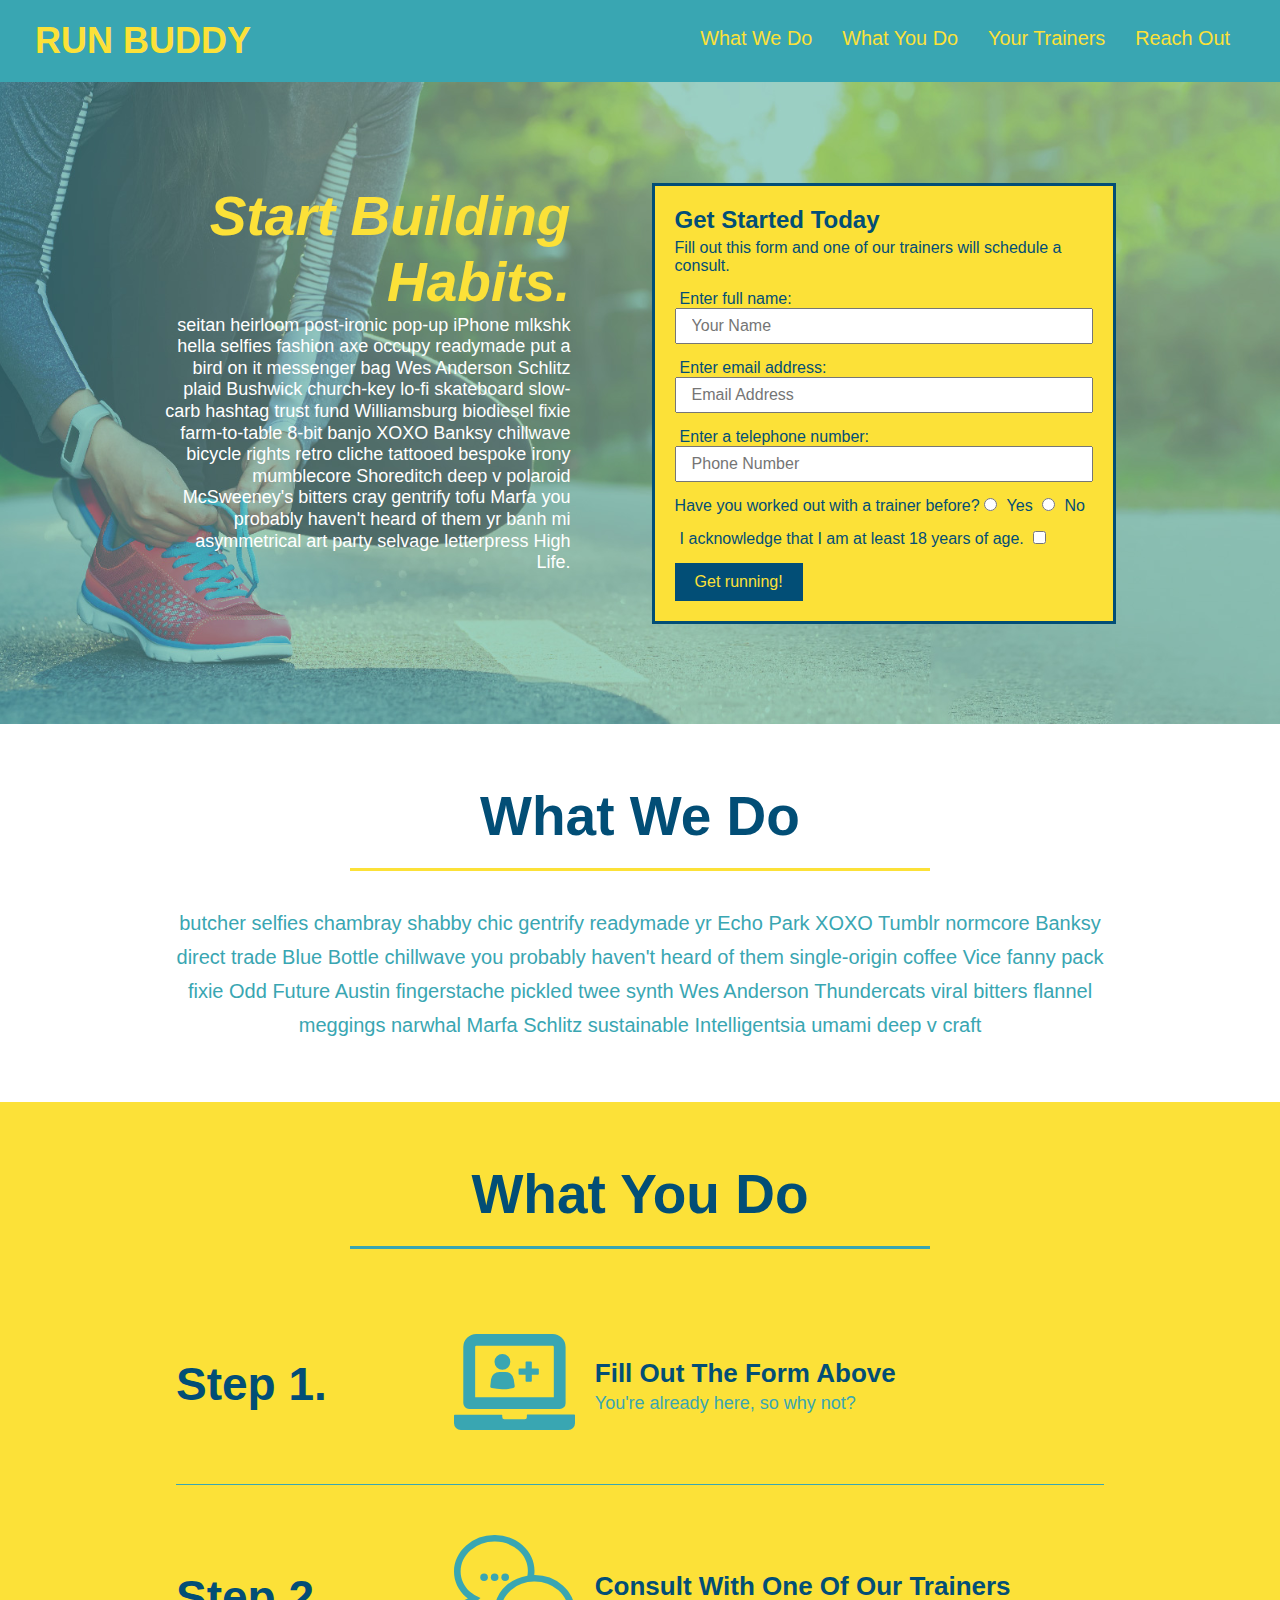
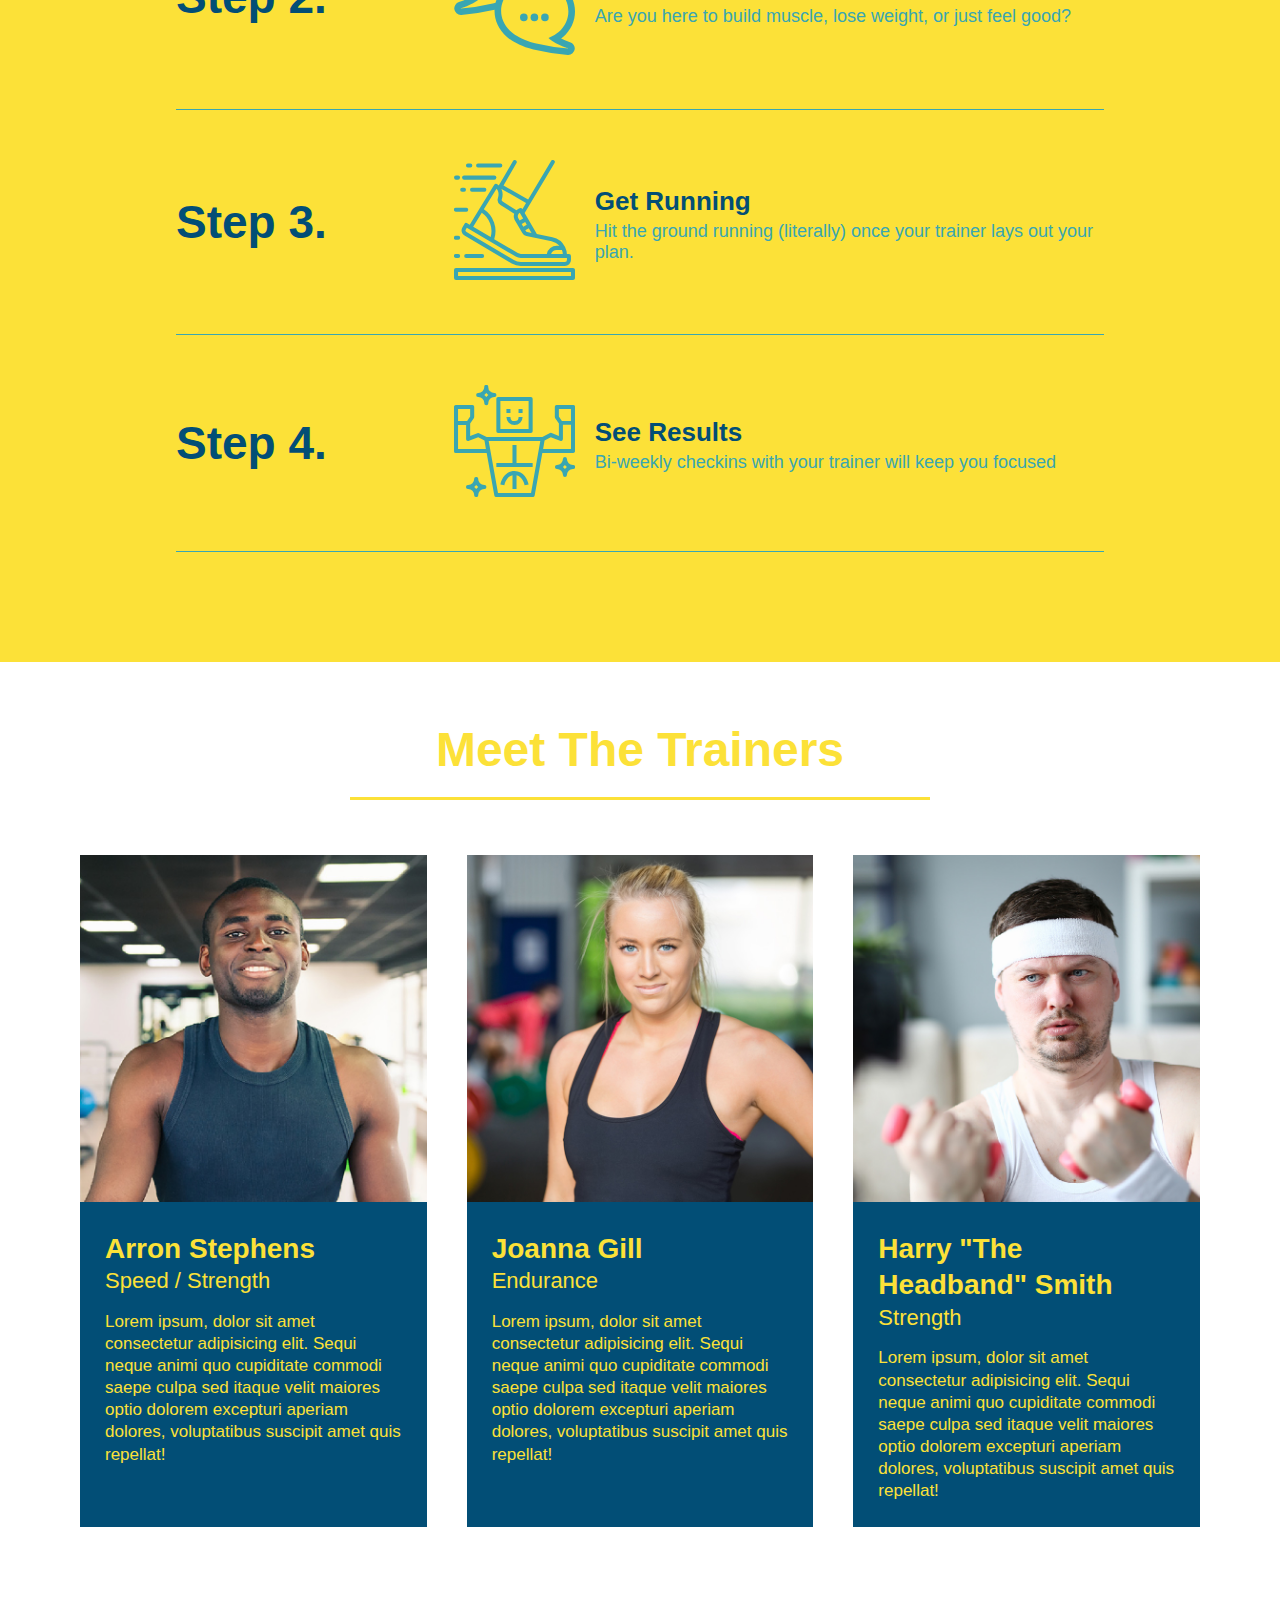
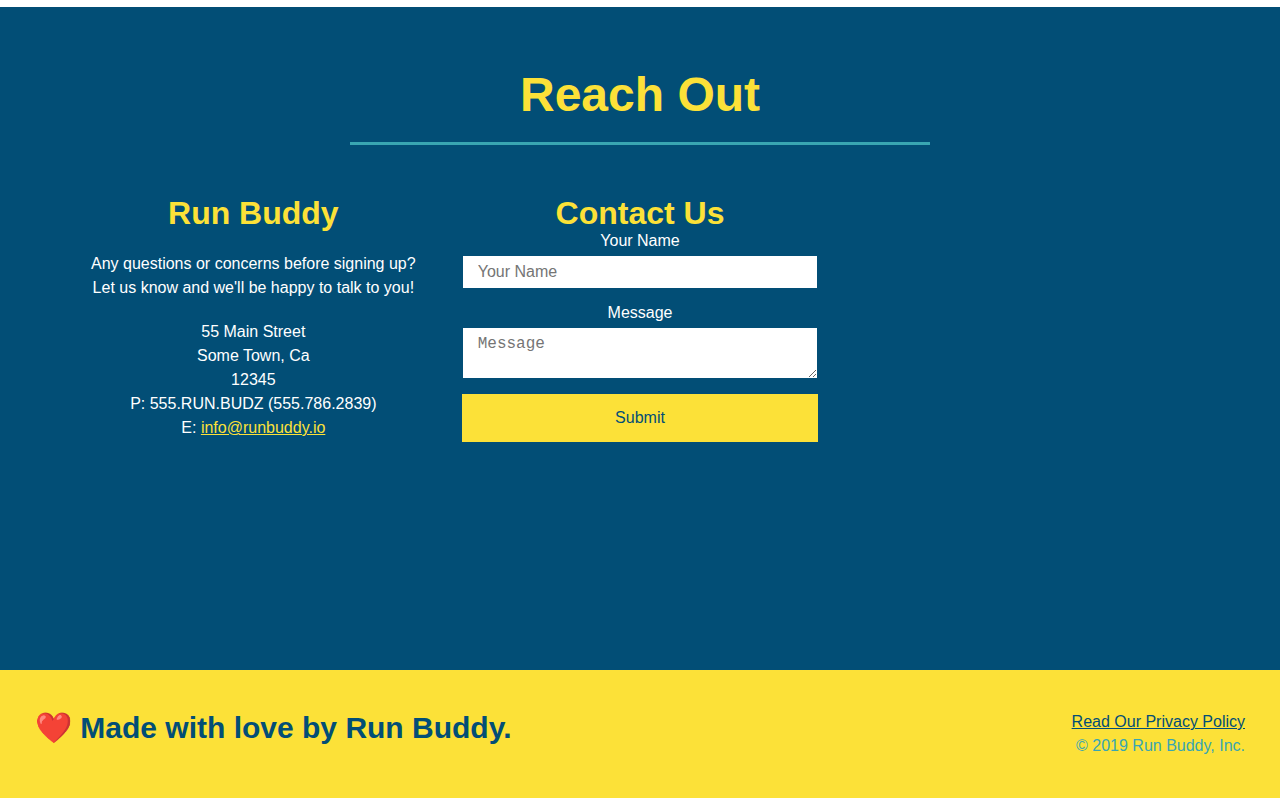
==== commit 2fae1cf6: "added media queries" ====
--- a/index.html
+++ b/index.html
@@ -2,6 +2,7 @@
 <html lang="en">
   <head>
     <meta charset="UTF-8" />
+    <meta name="viewport" content="width=device-width, initial-scale=1.0" />
     <link rel="stylesheet" href="./assets/css/style.css">
     <title>Run Buddy</title>
   </head>
--- a/assets/css/style.css
+++ b/assets/css/style.css
@@ -42,7 +42,7 @@
 }
 
 header nav ul li a {
-    margin: 0 30px; 
+    margin: 10px 15px; 
     font-weight: lighter; 
     font-size: 1.55vw;
 }
@@ -83,6 +83,7 @@
     display: flex;
     justify-content: center;
     flex-wrap: wrap;
+    align-items: flex-start;
 }
 
 /* Hero Style End */
@@ -107,7 +108,7 @@
     margin: 3.5%;
     color: #fff;
     font-size: 18px;
-    line-height: 1.3;
+    line-height: 1.2;
 }
 
 .hero-cta h2 {
@@ -182,7 +183,7 @@
 }
 
 .section-title {
-    font-size: 55px;
+    font-size: 48px;
     color: #024e76;
     border-bottom: 3px solid;
     padding-bottom: 20px;
@@ -367,4 +368,16 @@
     font-size: 16px;
 }
 
-  /* REACH OUT STYLES END */+  /* REACH OUT STYLES END */
+
+  /* MEDIA QUERY FOR SMALLER DESKTOP SCREENS AND SMALLER*/
+  @media screen and (max-width: 980px) {
+  }
+
+  /*MEDIA QUERY FOR TABLETS AND SMALLER */
+  @media screen and (max-width: 768px) {
+  }
+
+  /*MEDIA QUERY FOR MOBILE PHONES AND SMALLER */
+  @media screen and (max-width: 575px) {
+  }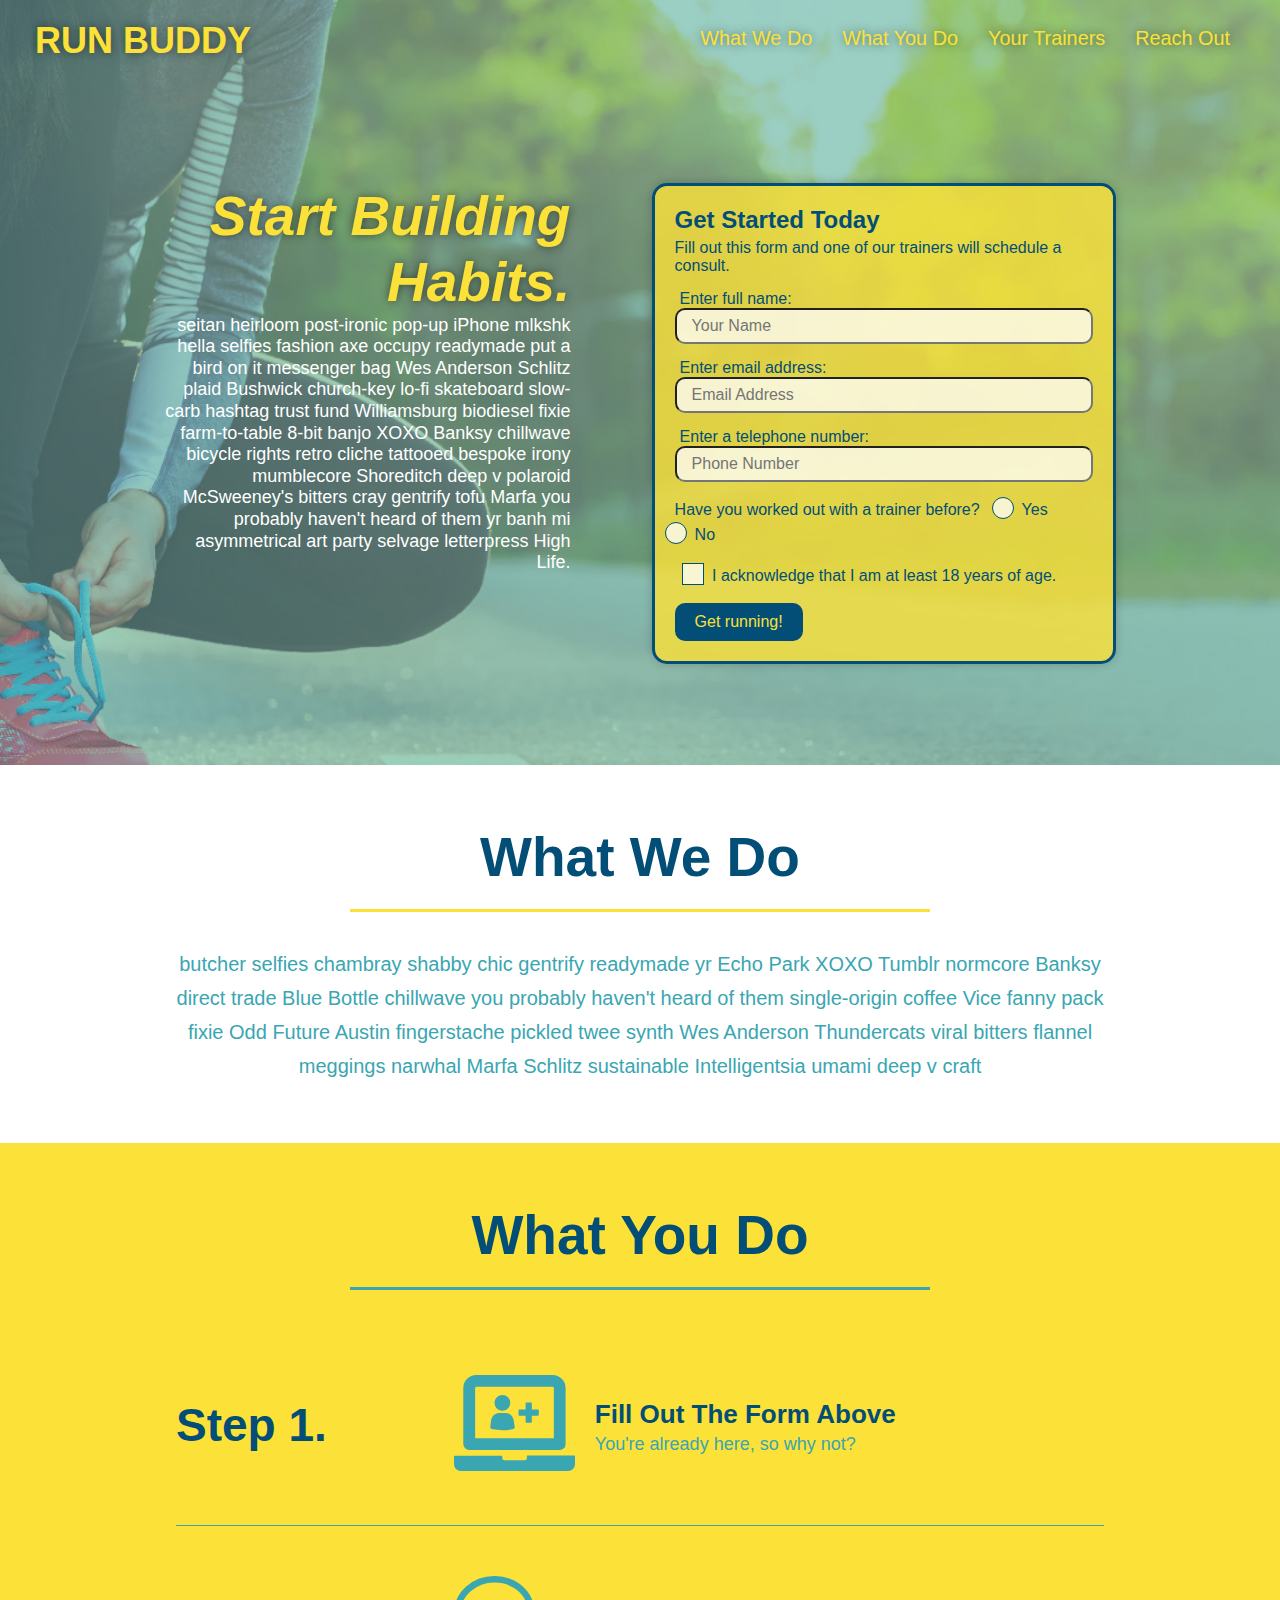
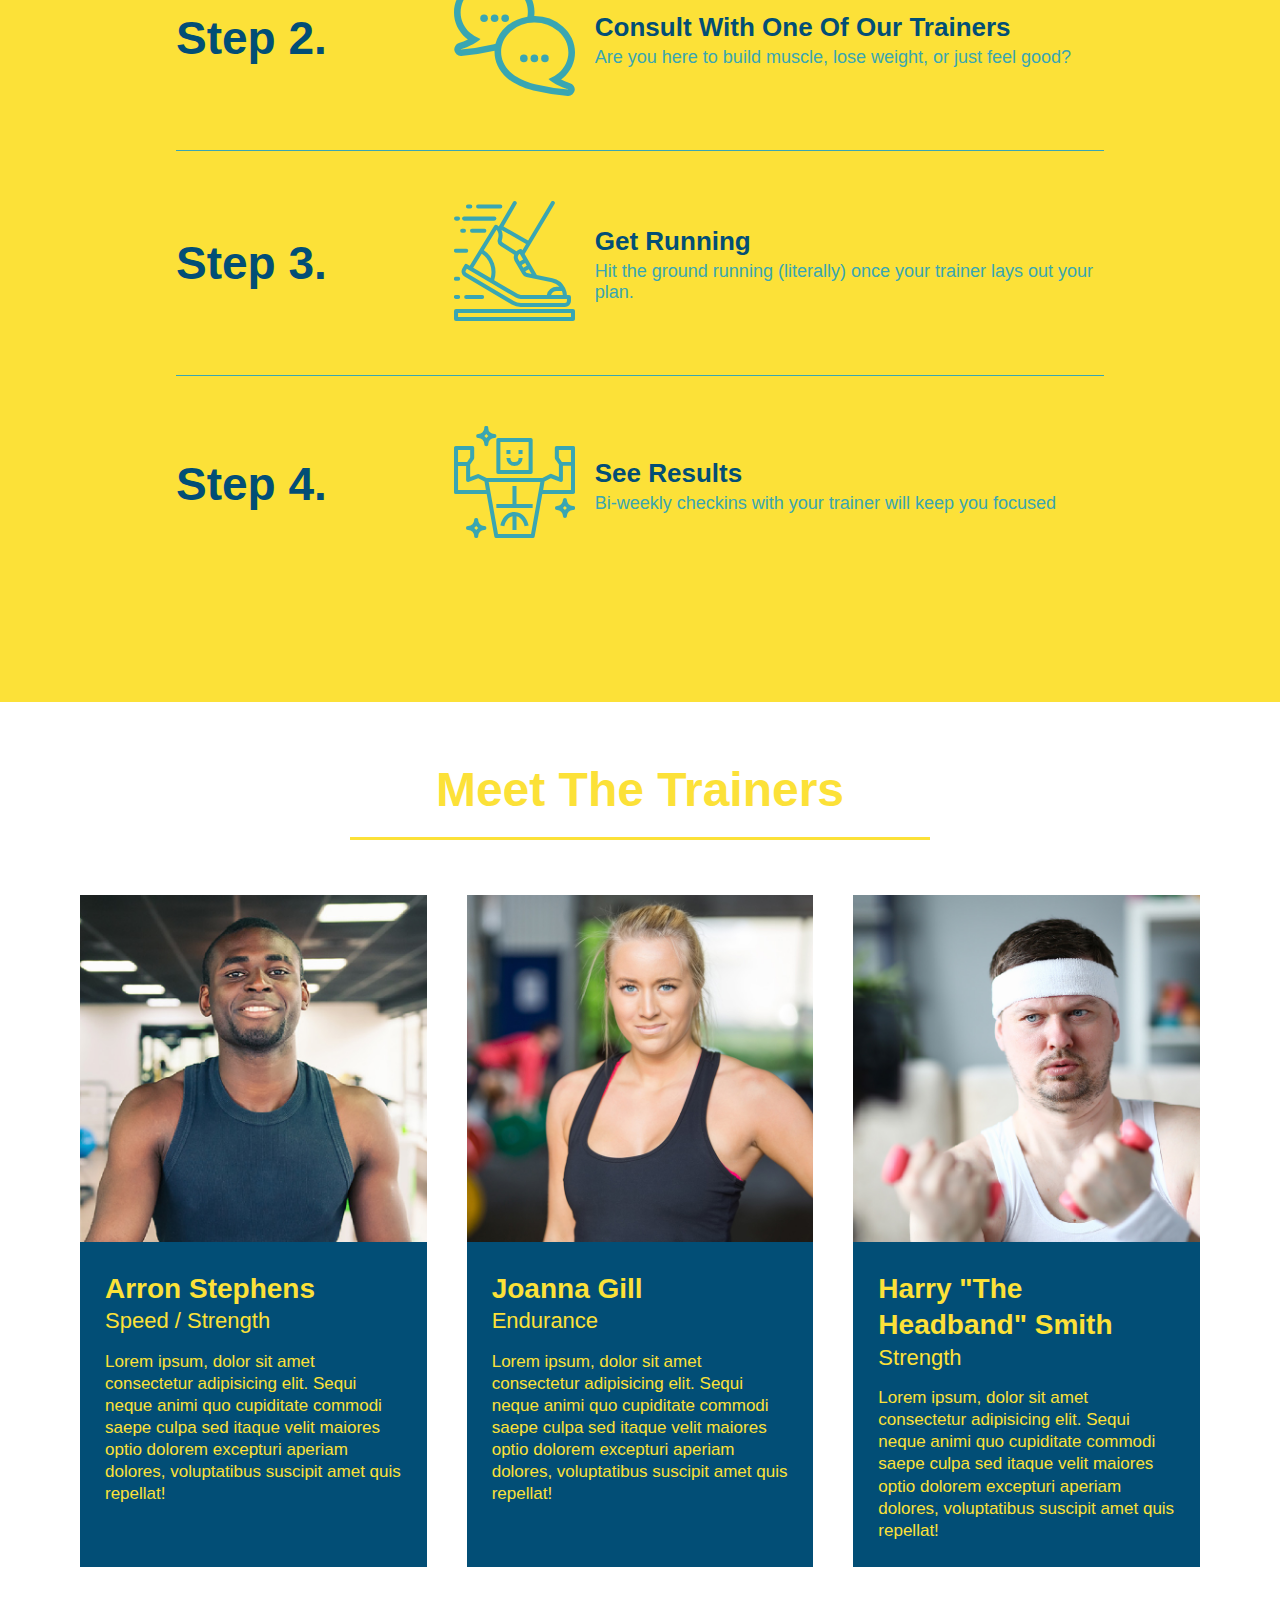
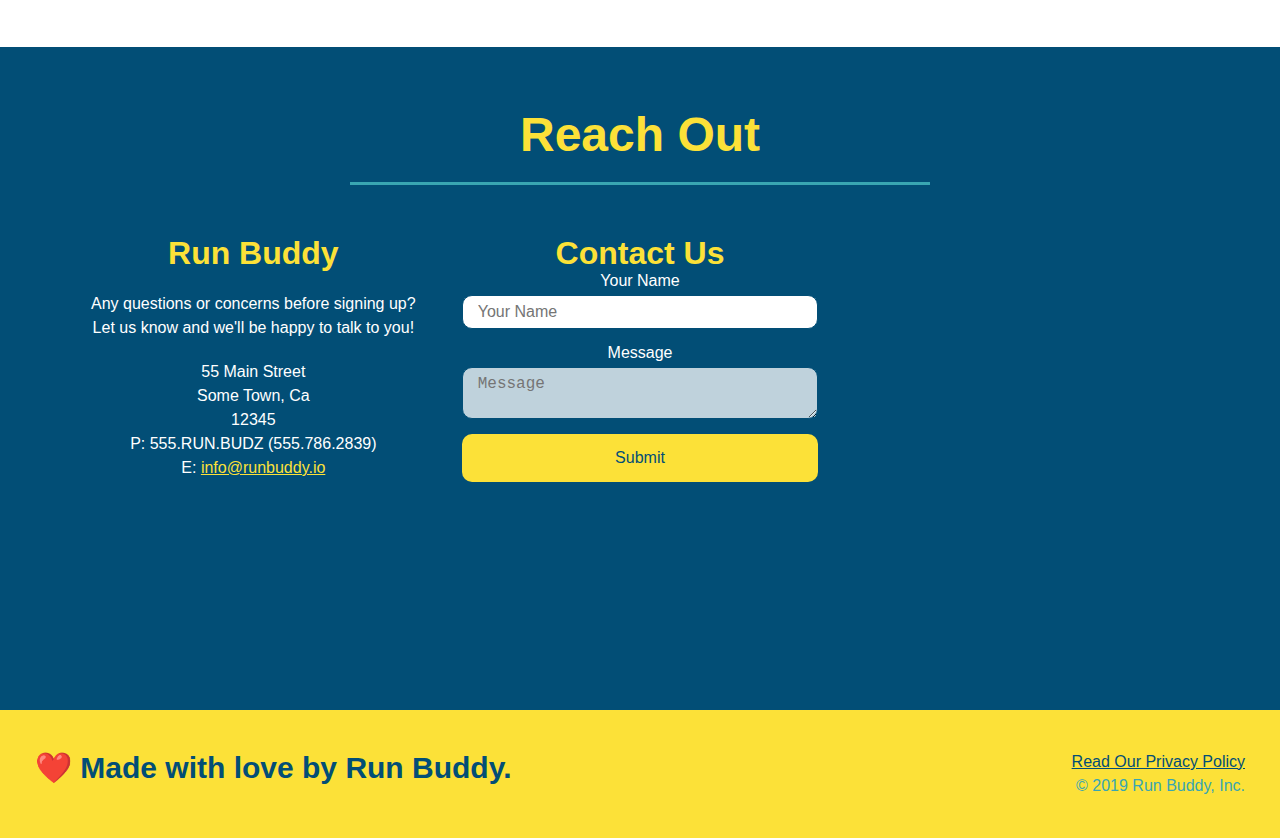
==== commit 1019dc3a: "button and header update" ====
--- a/index.html
+++ b/index.html
@@ -56,17 +56,21 @@
           <label for="phone">Enter a telephone number:</label>
           <input type="tel" placeholder="Phone Number" name="phone" id="phone" class="form-input" />
           <p>
-            Have you worked out with a trainer before? 
-            <input type="radio" name="trainer-confirm" id="trainer-yes" />
-            <label for="trainer-yes">Yes</label>
-            <input type="radio" name="trainer-confirm" id="trainer-no"/>
-            <label for="trainer-no">No</label>
+            Have you worked out with a trainer before?
+            <span class="radio-wrapper">
+              <input type="radio" name="trainer-confirm" id="trainer-yes" />
+              <label for="trainer-yes">Yes</label>
+            </span>
+            <span class="radio-wrapper">
+              <input type="radio" name="trainer-confirm" id="trainer-no" />
+              <label for="trainer-no">No</label>
+            </span>
           </p>
           <p>
-            <label for="checkbox">
-              I acknowledge that I am at least 18 years of age.
-            </label>
-            <input type="checkbox" name="checkpoint1" id="checkbox" />
+            <span class="checkbox-wrapper">
+              <input type="checkbox" name="age-confirm" id="checkbox" />
+              <label for="checkbox">I acknowledge that I am at least 18 years of age.</label>
+            </span>
           </p>
           <button type="submit">
             Get running!
--- a/assets/css/style.css
+++ b/assets/css/style.css
@@ -15,6 +15,14 @@
     display: flex;
     justify-content: space-between;
     flex-wrap: wrap;
+    position: -webkit-skicky;
+    position: sticky;
+    top: 0;
+    background-image: url("../images/hero-bg.jpg");
+    background-size: cover;
+    background-position: center 80%;
+    background-attachment: fixed;
+    z-index: 9999;
 }
 
 header h1 {
@@ -22,6 +30,7 @@
     font-size: 36px;
     color: #fce138;
     margin: 0;
+    text-shadow: 0 0 10px rgba(0, 0, 0, 0.5);
 }
 
 header a {
@@ -45,6 +54,14 @@
     margin: 10px 15px; 
     font-weight: lighter; 
     font-size: 1.55vw;
+    text-shadow: 0 0 10px rgba(0, 0, 0, 0.5);
+}
+
+header nav ul li a:hover {
+    background: #fce138;
+    color: #024e76;
+    border-radius: 15px;
+    text-shadow: none;
 }
 
 footer {
@@ -79,11 +96,12 @@
 .hero {
     background-image: url("../images/hero-bg.jpg");
     background-size: cover;
-    background-position: center;
+    background-position: center 80%;
     display: flex;
     justify-content: center;
     flex-wrap: wrap;
     align-items: flex-start;
+    background-attachment: fixed;
 }
 
 /* Hero Style End */
@@ -91,11 +109,13 @@
 /* Hero Form Style Start */
 .hero-form {
     color: #024e76;
-    background-color: #fce138;
+    background-color: rgba(252, 225, 56, 0.8);
     padding: 20px;
     border: 3px solid #024e76;
     width: 40%;
     margin: 3.5%;
+    box-shadow: 0 0 10px rgba(0, 0, 0, 0.2);
+    border-radius: 15px;
     }
 
 .hero-form p {
@@ -115,6 +135,7 @@
     font-style: italic;
     font-size: 55px;
     color: #fce138;
+    text-shadow: 0 0 10px rgba(0, 0, 0, 0.5);
 }
 
 Footer h3 {
@@ -135,6 +156,13 @@
     color: #024e76;
     width: 100%;
     margin-bottom: 15px;
+    border-radius: 10px;
+    background-color: rgba(255,255,255,0.75);
+}
+
+.form-input:focus {
+    background-color: rgba(255,255,255,1);
+    outline: none;
 }
 
 .hero-form label {
@@ -147,6 +175,11 @@
     border: none;
     padding: 10px 20px;
     font-size: 16px; 
+    border-radius: 10px;
+}
+
+.hero-form button:hover {
+    background-color: #39a6b2;
 }
 /* HERO STYLES END */
 
@@ -204,11 +237,15 @@
     margin: 50px auto;
     padding-bottom: 50px;
     width: 80%;
-    border-bottom: 1px solid #39a6b2;
     display: flex;
     flex-wrap: wrap;
     align-items: center;
     justify-content: space-between;
+    border-bottom: 1px solid #39a6b2;
+}
+
+.step:last-child {
+    border-bottom: none;
 }
 
 .step h3 {
@@ -356,6 +393,12 @@
     width: 100%;
     margin-bottom: 15px;
     margin-top: 5px;
+    border-radius: 10px;
+    background-color: rgba(255,255,255,0.75);
+}
+
+.contact-form input, .contact-form textarea:focus {
+    background-color: rgba(255,255,255,1);
 }
 
 .contact-form button {
@@ -366,18 +409,181 @@
     text-align: center;
     padding: 15px 0;
     font-size: 16px;
+    border-radius: 10px;
+}
+
+.contact-form button:hover {
+    color: #fce138;
+    background: #39a6b2;
+}
+
+.checkbox-wrapper input, .radio-wrapper input {
+    opacity: 0;
+}
+
+.checkbox-wrapper label, .radio-wrapper label {
+    position: relative;
+    left: 10px;
+    margin: 10px;
+    line-height: 1.6;
+  }
+
+.checkbox-wrapper label::before, .radio-wrapper label::before {
+    content: "";
+    height: 20px;
+    width: 20px;
+    background: rgba(255, 255, 255, 0.75);  
+    border: 1px solid #024e76;  
+    position: absolute;
+    top: -4px;
+    left: -30px;
+  }
+
+.radio-wrapper label::before {
+    border-radius: 50%;
+}
+
+.radio-wrapper label::after {
+    content: "";
+    width: 20px;
+    height: 20px;
+    border-radius: 50%;
+    background: #024e76;
+    position: absolute;
+    left: -29px;
+    top: -3px;
+    background-image: radial-gradient(circle, #39a6b2, #024e76);
+}
+
+.checkbox-wrapper label::after {
+    content: "";
+    height: 6px;
+    width: 14px;
+    border-left: 2px solid #024e76;
+    border-bottom: 2px solid #024e76;
+    position: absolute;
+    left: -26px;
+    top: 1px;
+    transform: rotate(-58deg);
+}
+
+.checkbox-wrapper input + label::after, 
+.radio-wrapper input + label::after {
+  content: none;
+}
+
+.checkbox-wrapper input:checked + label::after, 
+.radio-wrapper input:checked + label::after {
+  content: "";
 }
 
   /* REACH OUT STYLES END */
 
   /* MEDIA QUERY FOR SMALLER DESKTOP SCREENS AND SMALLER*/
   @media screen and (max-width: 980px) {
+      header {
+          padding-bottom: 0;
+          justify-content: center;
+          position: relative;
+      }
+
+      header h1 {
+          width: 100%;
+          text-align: center;
+      }
+
+      header nav ul {
+          margin-top: 20px;
+          width: 100%;
+          justify-content: center;
+      }
+
+      header nav ul li a {
+          font-size: 20px;
+      }
+
+      footer h2, footer div {
+          text-align: center;
+          width: 100%;
+      }
+
+      .hero-cta, .hero-form {
+          width: 100%;
+      }
+
+      .hero-cta {
+          text-align: center;
+      }
+
+      .section-title {
+          width: 80%;
+      }
+
+      .trainer {
+          flex: 0 70%;
+      }
+
+      .contact-info iframe {
+          flex: 1 100%;
+      }
   }
 
   /*MEDIA QUERY FOR TABLETS AND SMALLER */
   @media screen and (max-width: 768px) {
+      section {
+          padding: 30px 15px;
+      }
+
+      .step h3 {
+          flex: 1 100%;
+          text-align: center;
+      }
+
+      .step-info {
+          flex: 2 100%;
+          text-align: center;
+          justify-content: center;
+      }
+
+      .step-img {
+          flex: 0 32%;
+          margin-right: 0px;
+          margin-top: 15px;
+          margin-bottom: 15px;
+      }
+
+      .step-text {
+          flex: 100%;
+      }
   }
 
   /*MEDIA QUERY FOR MOBILE PHONES AND SMALLER */
   @media screen and (max-width: 575px) {
+      .hero-form button {
+          width: 100%;
+      }
+
+      .section-title {
+          width: 95%;
+      }
+
+      .intro p {
+          width: 100%;
+      }
+
+      .trainer {
+          flex: 0 100%;
+      }
+
+      .contact-info {
+          text-align: center;
+      }
+
+      .contact-info > * {
+          flex: 0 100%;
+      }
+
+      .contact-form {
+          order: 3;
+      }
   }